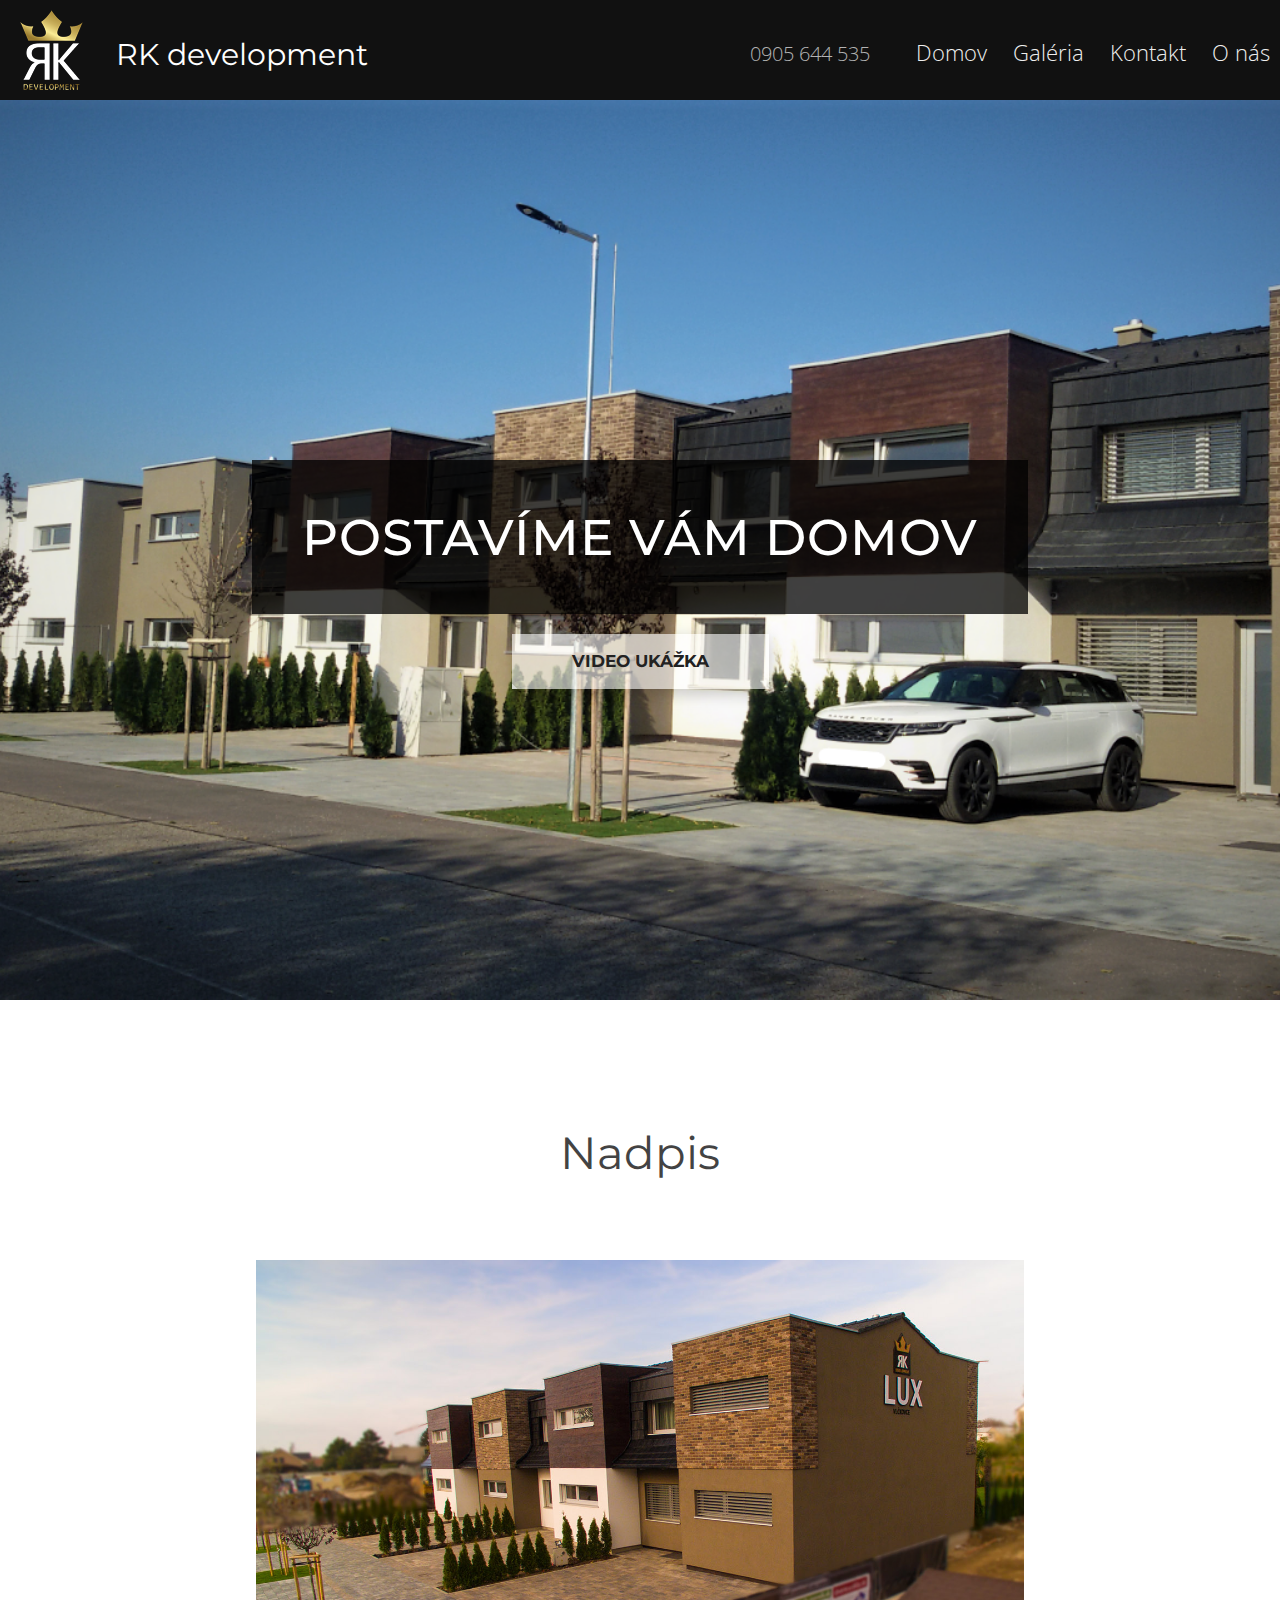
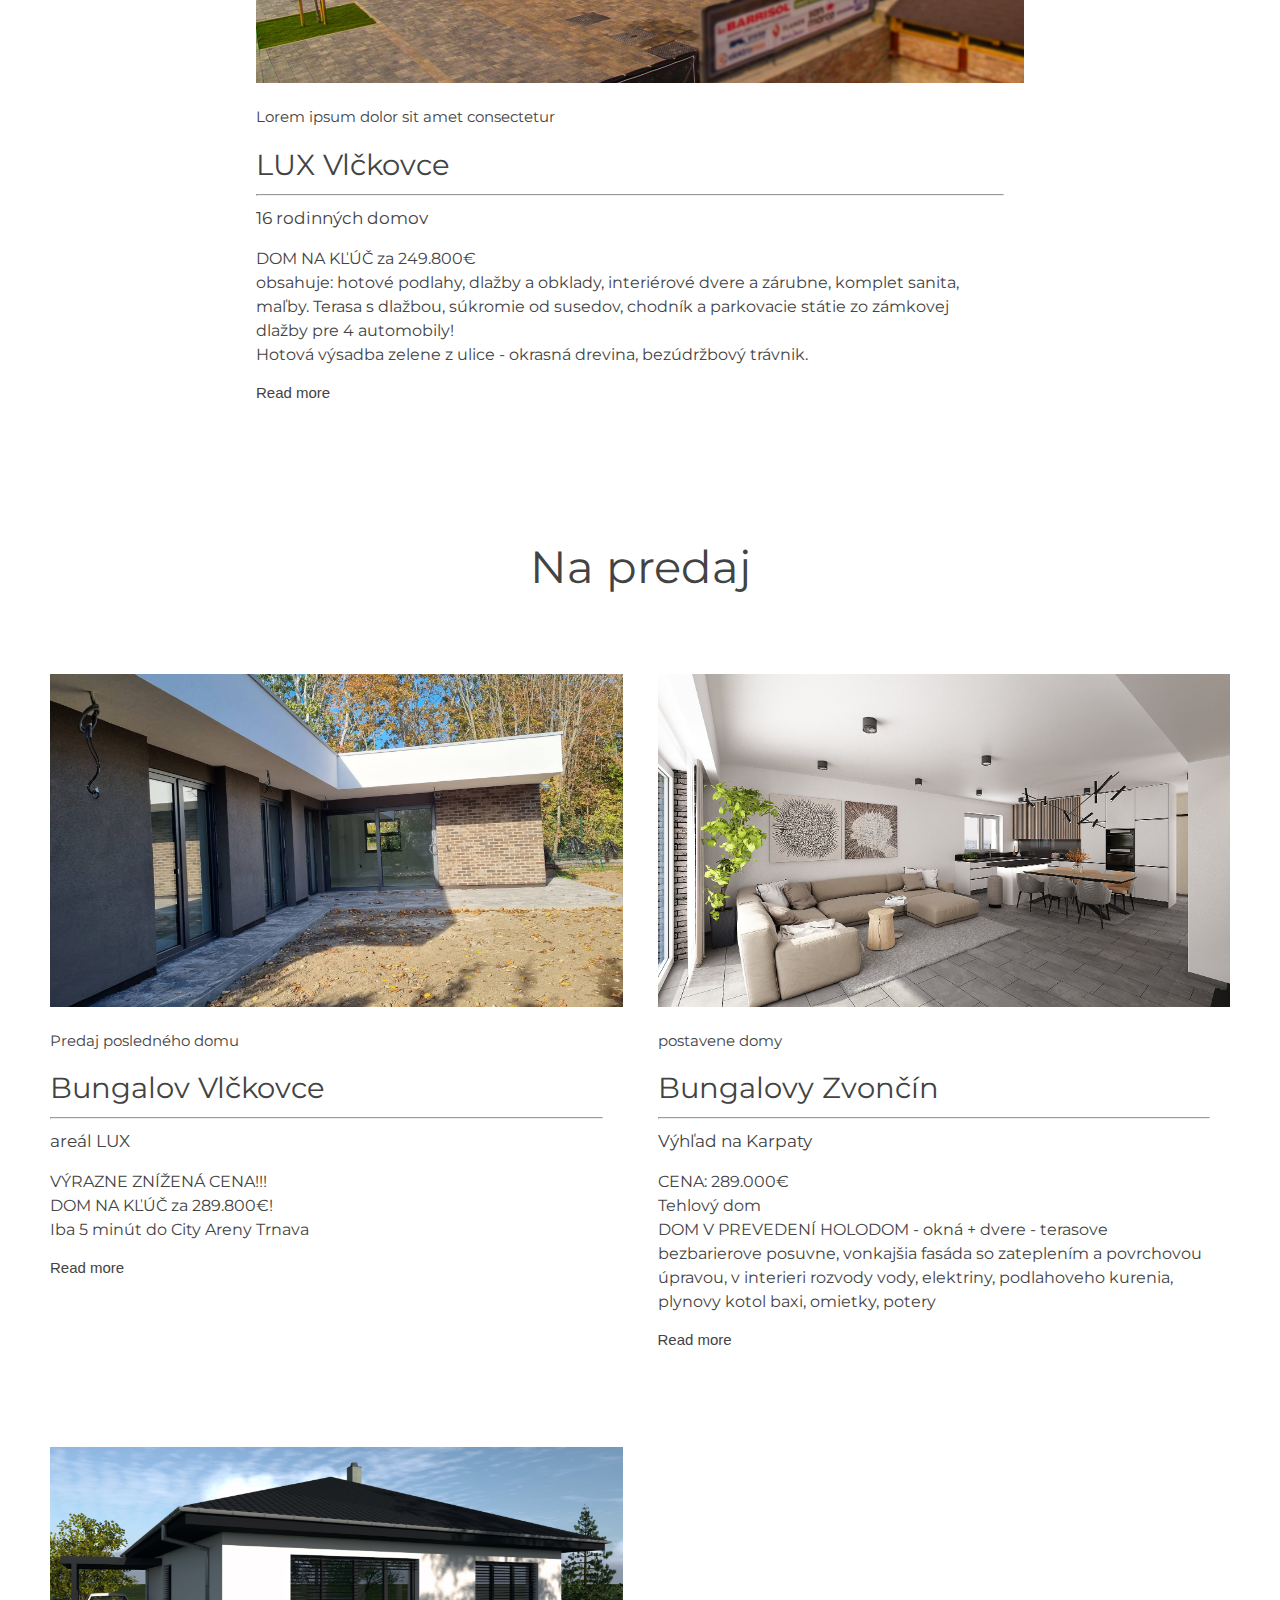
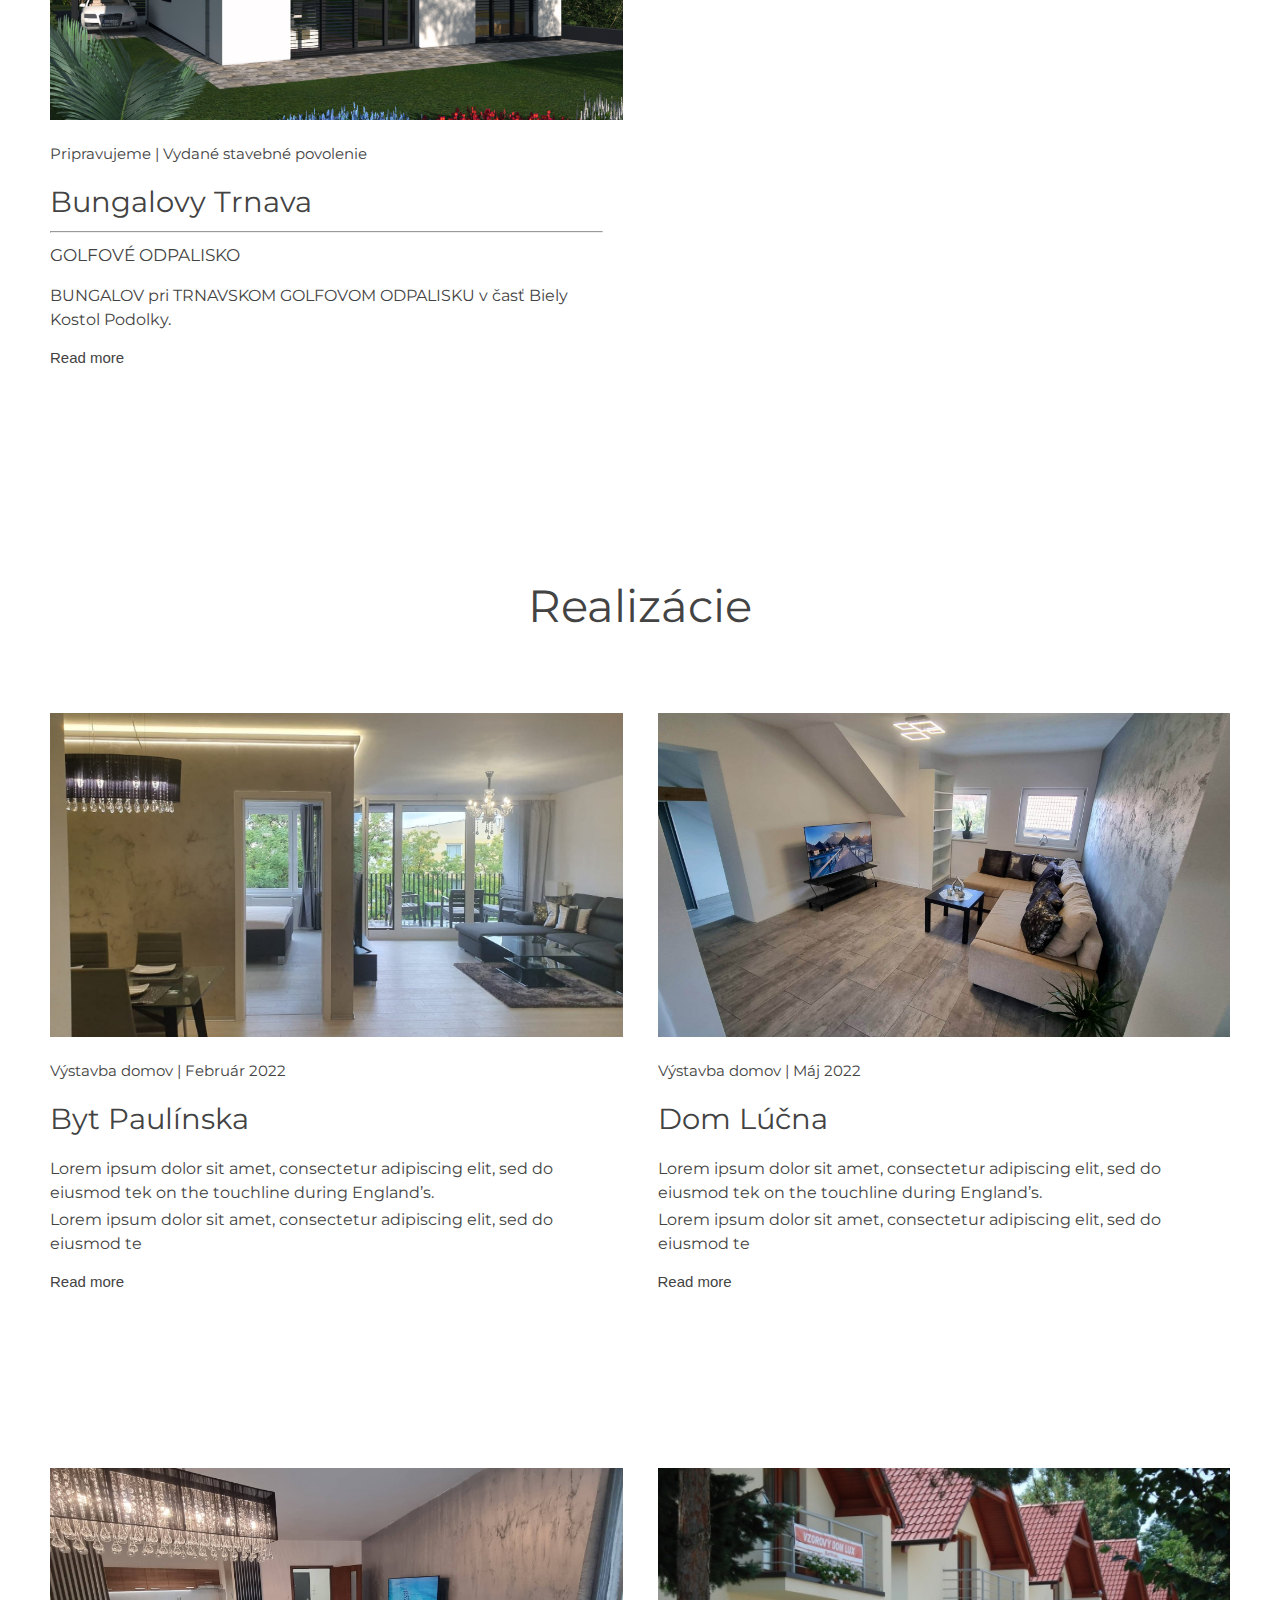
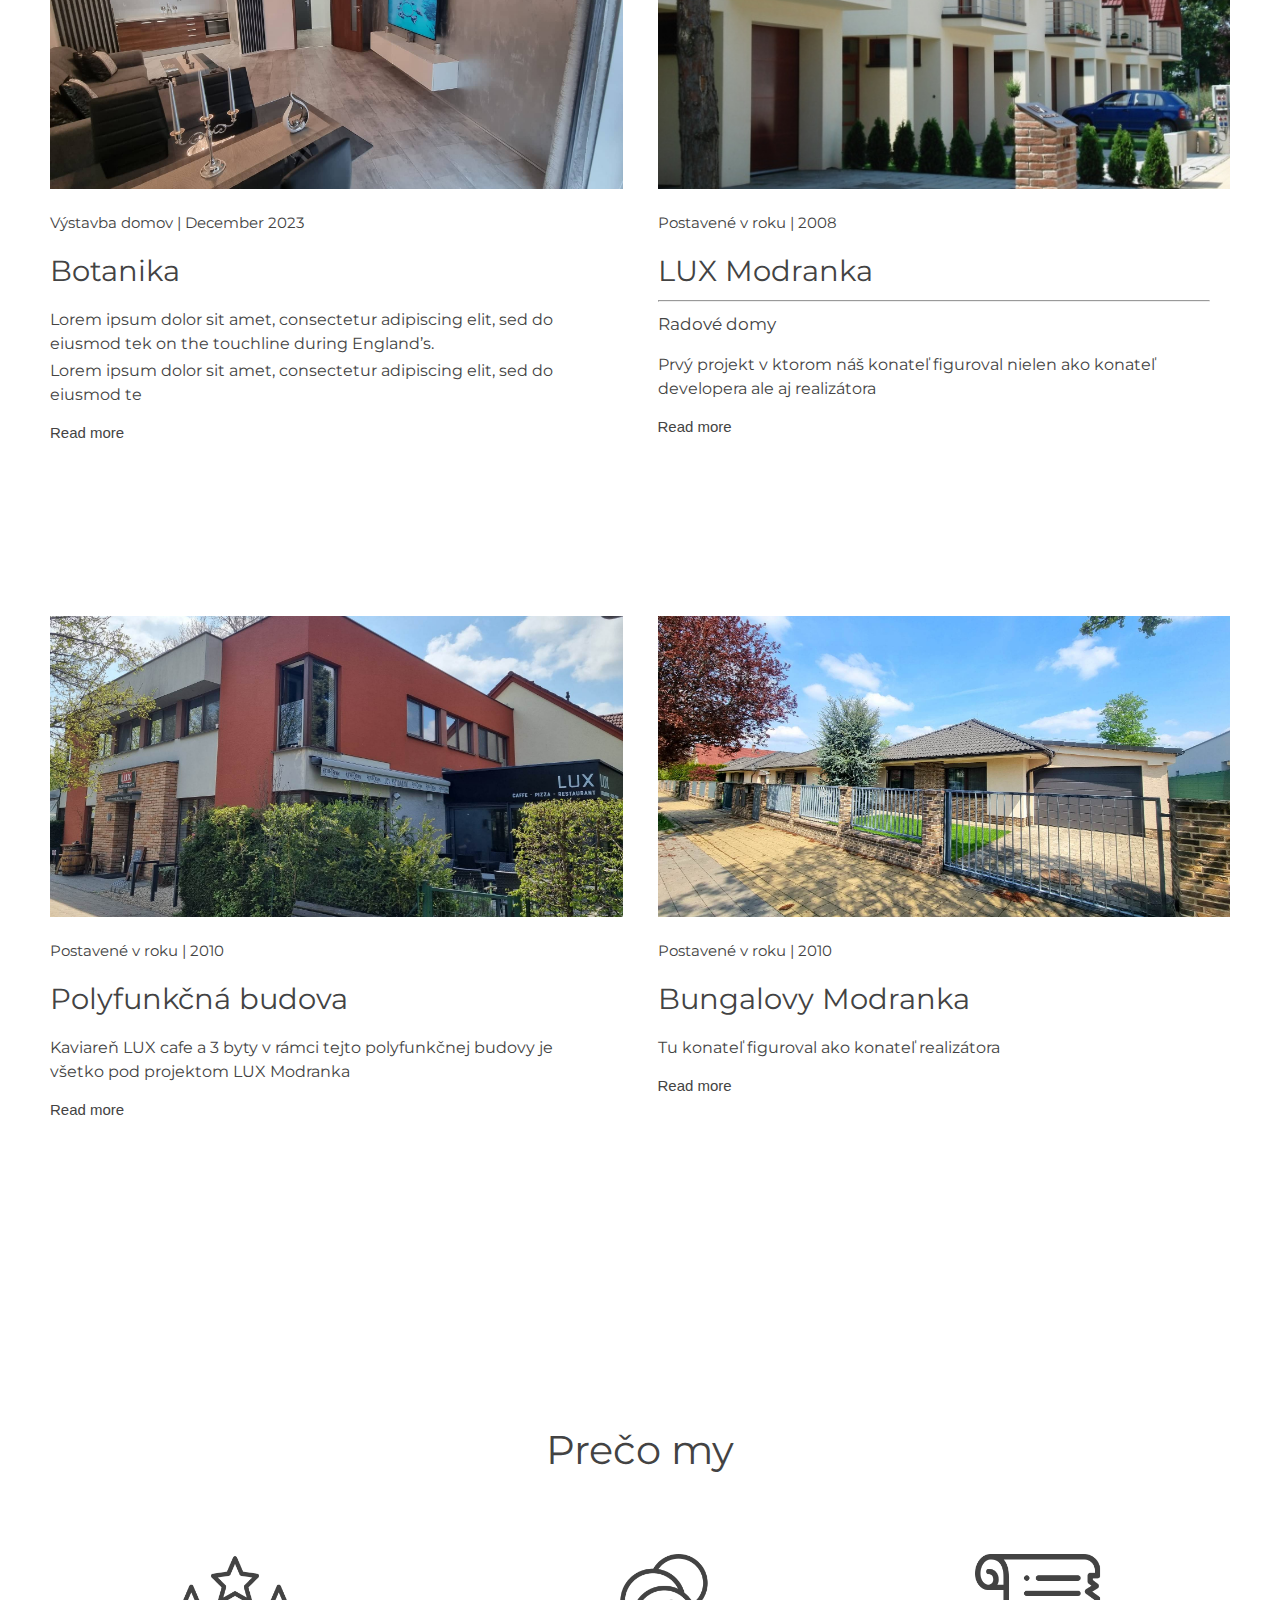
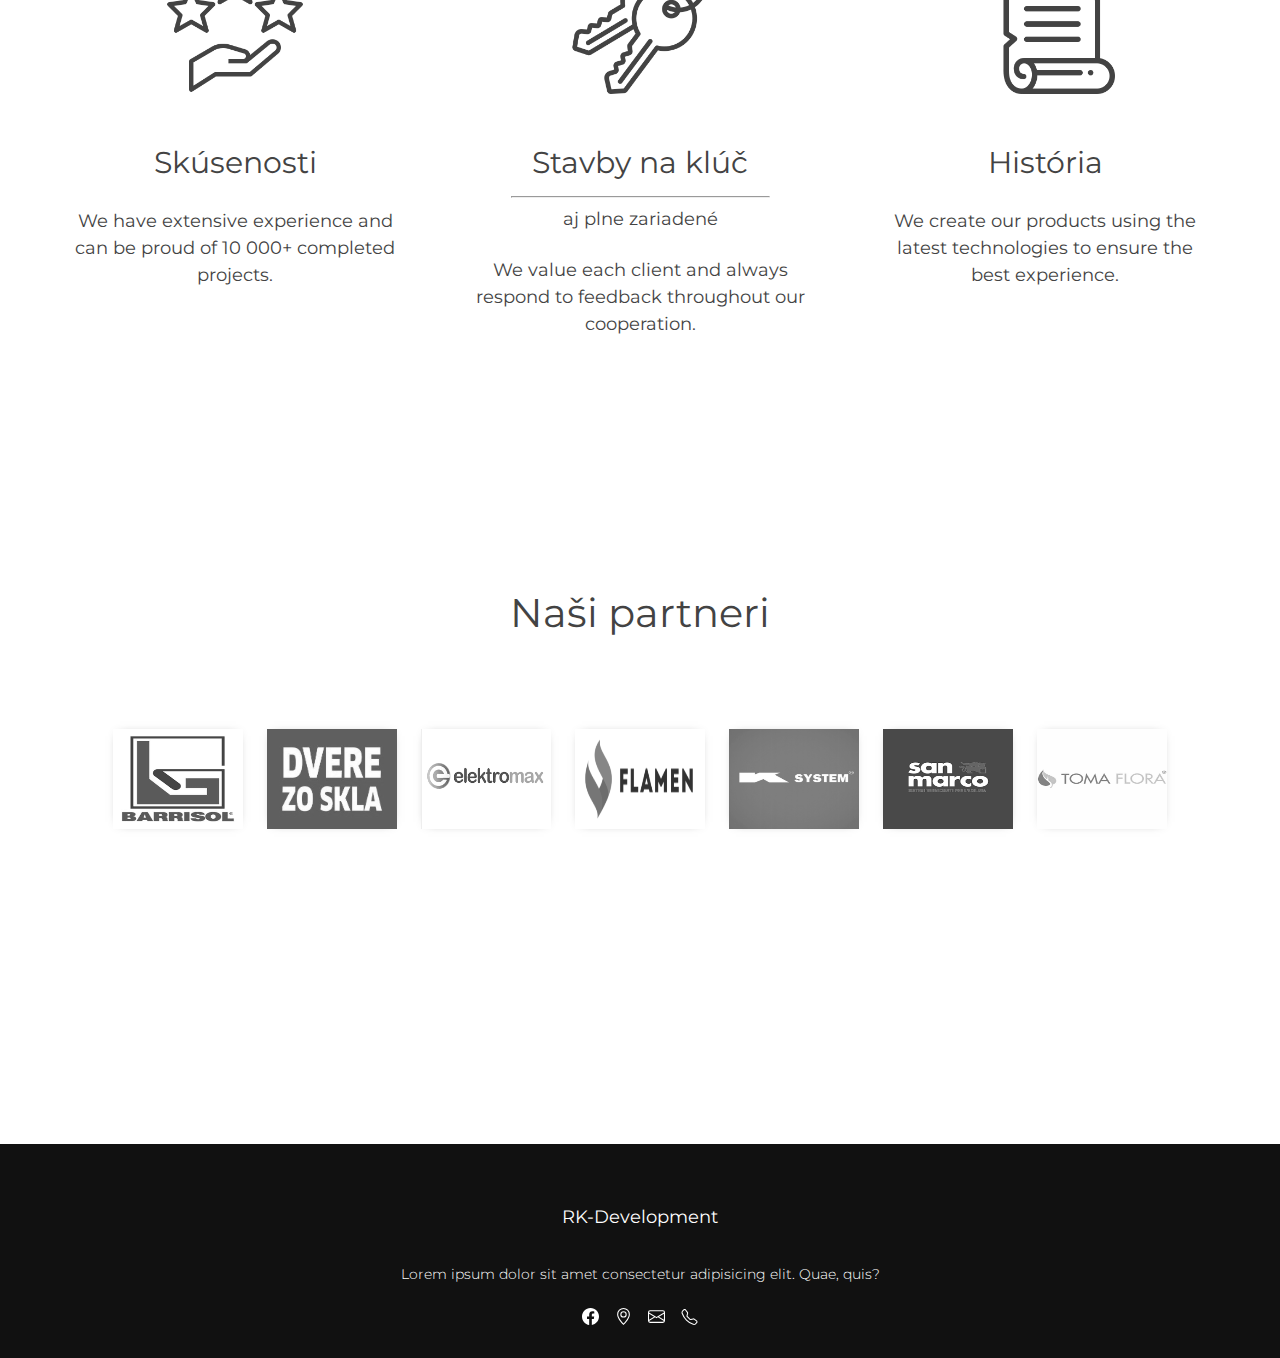
==== index.html @ 0fc5e902 "d" ====
<!DOCTYPE html>
<html lang="en">
<head>
    <meta charset="UTF-8">
    <meta http-equiv="X-UA-Compatible" content="IE=edge">
    <meta name="viewport" content="width=device-width, initial-scale=1.0">
    <title>RK development</title>

    <link rel="stylesheet" href="style.css">
<link rel="preconnect" href="https://fonts.googleapis.com">
<link rel="preconnect" href="https://fonts.gstatic.com" crossorigin>
<link href="https://fonts.googleapis.com/css2?family=Montserrat:wght@100;200;300;400;500;600&display=swap" rel="stylesheet">
<link href="https://fonts.googleapis.com/css2?family=Open+Sans:wght@300;400;500&display=swap" rel="stylesheet">	




<link rel="apple-touch-icon" sizes="180x180" href="../domov/fotky_domov/favicon/apple-touch-icon.png">
<link rel="icon" type="image/png" sizes="32x32" href="../domov/fotky_domov/favicon/favicon-32x32.png">
<link rel="icon" type="image/png" sizes="16x16" href="../domov/fotky_domov/favicon/favicon-16x16.png">
<link rel="manifest" href="../domov/fotky_domov/favicon/site.webmanifest">

<!-- carousel -->


</head>
<body>
    
<!-- NAVBAR -->
<div class="nav">
  <input type="checkbox" id="nav-check">
  <div class="nav-header">
    <div class="nav-title">
      <img class="nav-logo" src="fotky_domov/logo.png" alt="">
    </div>
    <div class="nav-title">
      <a href="index.html" target="_blank" style="text-decoration: none;color:white">
      RK development</a>
    </div>
    <div class="nav-title">
    <a class="collapsed-phone" href="tel:0905-644-535">0905 644 535</a></div>
    

  </div>
  <div class="nav-btn">
    <label for="nav-check">
      <span></span>
      <span></span>
      <span></span>
    </label>
  </div>
  
  <div class="nav-links">
    <a class="nav-phone" href="tel:0905-644-535">0905 644 535</a>
    <a href="index.html" target="_blank">Domov</a>
    <a href="#galeria">Galéria</a>
    <a href="kontakt/kontakt.html" target="_blank">Kontakt</a>
    <a href="o_nas/o_nas.html" target="_blank">O nás</a>
  </div>
</div>
<!-- /NAVBAR -->


<!-- MAIN IMAGE -->
<!-- changing -->
<!-- <section class="home">
  <div class="black-bg-of-text animation-come-up">
    <h2 id="napis-bg-image">POSTAVÍME VÁM DOMOV</h2>

    <a target="_blank" href="https://www.facebook.com/100063929656658/videos/320835088574243/">
    <div class="button_container">

      <button class="btn"><span>Video ukážka</span></button>
    </div></a> -->
  <!--  -->
  
  
  
  </div>
</section>


<section class="home">
  <div class="black-bg-of-text animation-come-up">
  <h2 id="napis-bg-image">POSTAVÍME VÁM DOMOV</h2>
  <a target="_blank" href="https://www.facebook.com/100063929656658/videos/320835088574243/">
    <div class="button_container">

      <button class="btn"><span>Video ukážka</span></button>
    </div></a>

  </div>
  </section>


<!-- /MAIN IMAGE -->


    


<div id="galeria">
</div>



<h2 class="myH2 animation-come-up ">Nadpis</h2>
<div class="VLUX-cards animation-come-up">


  <link rel="stylesheet" href="lux_vlckovce.css">



  <div class="card">
    <a href="../modranka/modranka.html">
    <img class="VLUX-card" src="fotky_domov/VLUX.jpg" alt="">
    </a>
    <div class="VLUX-content">

      <h5 class="VLUX-date-text">Lorem ipsum dolor sit amet consectetur</h5>
      
      <h3 class="VLUX-title">LUX Vlčkovce</h3>
      <hr class="VLUX-hr">
      <h5 class="VLUX-date-text VLUX-hr-text">16 rodinných domov</h5>
      <p class="VLUX-text-1">
  
        DOM NA KĽÚČ za 249.800€<br> obsahuje: hotové podlahy, dlažby a obklady, 
        interiérové dvere a zárubne, komplet sanita, maľby. Terasa s dlažbou, súkromie od susedov, chodník a parkovacie státie zo zámkovej dlažby pre 4 automobily! 
        <br>Hotová výsadba zelene z ulice - okrasná drevina, bezúdržbový trávnik.


      </p>
      <!-- luxvlckovce.sk -->
      <p><a href="../modranka/modranka.html" class="VLUX-read-more">Read more</a></p>

    </div>
  </div>
      </div>












<!-- GRID2 -->
<h2 class="myH2 animation-come-up na-predaj">Na predaj</h2>
<div class="cards animation-come-up">
  <!-- CARD 1  -->

  <div class="card">
    <a href="../modranka/modranka.html">
    <img class="card__image" src="fotky_grid/grid1_item1.jpg" alt="">
    </a>
    <div class="card__content">

      <h5 class="card-date-text">Predaj posledného domu</h5>
      
      <h3 class="card-building-name">Bungalov Vlčkovce</h3>
      <hr class="karta-hr">
      <h5 class="card-date-text under-hr-card">areál LUX</h5>
      <p class="card-text-1">
        VÝRAZNE ZNÍŽENÁ CENA!!!<br>
        DOM NA KĽÚČ za 289.800€!<br>
        Iba 5 minút do City Areny Trnava
      </p>
      <!-- https://www.topreality.sk/bungalov-pri-trnave-r6769418.html -->
      <p><a href="../modranka/modranka.html" class="read-more-card">Read more</a></p>

 
    </div>
  </div>

  <!-- CARD 2  -->
  <div class="card">
    <a href="#">
    <img class="card__image" src="fotky_grid/grid1_item2.jpg" alt="">
    </a>
    <div class="card__content">

      <h5 class="card-date-text">postavene domy</h5>
      
      <h3 class="card-building-name">Bungalovy Zvončín</h3>
      <hr class="karta-hr">
      <h5 class="card-date-text under-hr-card">Výhľad na Karpaty</h5>
    
      <p class="card-text-1">
        CENA: 289.000€<br>
        Tehlový dom<br>
        DOM V PREVEDENÍ HOLODOM - okná + dvere - terasove bezbarierove posuvne, vonkajšia fasáda so zateplením a povrchovou úpravou, v interieri rozvody vody, elektriny, podlahoveho kurenia, plynovy kotol baxi, omietky, potery

      </p>

      <p><a href="#" class="read-more-card">Read more</a></p>

 
    </div>
  </div>

  <!-- CARD 3  -->
  <div class="card">
    <a href="#">
    <img class="card__image" src="fotky_grid/grid1_item3.jpg" alt="">
    </a>
    <div class="card__content">

      <h5 class="card-date-text">Pripravujeme | Vydané stavebné povolenie</h5>
      
      <h3 class="card-building-name">Bungalovy Trnava</h3>
      <hr class="karta-hr">
      <h5 class="card-date-text under-hr-card">GOLFOVÉ ODPALISKO</h5>
    
      <p class="card-text-1">
        BUNGALOV pri TRNAVSKOM GOLFOVOM ODPALISKU v časť Biely Kostol Podolky.

      </p>
      <!-- https://www.topreality.sk/bungalov-pri-trnave-r6769418.html -->
      <p><a href="#" class="read-more-card">Read more</a></p>

 
    </div>
  </div>
  

   
      </div>



<!-- GRID3 -->

      <h2 class="myH2 animation-come-up ">Realizácie</h2>
      <div class="cards animation-come-up">
        <!-- CARD 1  -->
          <div class="card">
          <a href="#">
          <img class="card__image" src="fotky_grid/grid3_item2.jpg" alt="">
          </a>
          <div class="card__content">
      
            <h5 class="card-date-text">Výstavba domov | Február 2022</h5>
            
            <h3 class="card-building-name">Byt Paulínska</h3>
          
            <p class="card-text-1">
              Lorem ipsum dolor sit amet, consectetur adipiscing elit, sed do eiusmod tek on the touchline during England’s.
      
            </p>
            <p class="card-text-2">
              Lorem ipsum dolor sit amet, consectetur adipiscing elit, sed do eiusmod te
            </p>
            <p><a href="#" class="read-more-card">Read more</a></p>
      
       
          </div>
        </div>

<!-- CARD2 -->
<div class="card">
  <a href="/modranka/modranka.html">
  <img class="card__image" src="fotky_grid/grid3_item1.jpg" alt="">
  </a>
  <div class="card__content">

    <h5 class="card-date-text">Výstavba domov | Máj 2022</h5>
    
    <h3 class="card-building-name">Dom Lúčna</h3>
  
    <p class="card-text-1">
      Lorem ipsum dolor sit amet, consectetur adipiscing elit, sed do eiusmod tek on the touchline during England’s.

    </p>
    <p class="card-text-2">
      Lorem ipsum dolor sit amet, consectetur adipiscing elit, sed do eiusmod te
    </p>
    <p><a href="/modranka/modranka.html" class="read-more-card">Read more</a></p>


  </div>
</div>
<!-- CARD3 -->
<div class="card">
  <a href="#">
  <img class="card__image" src="fotky_grid/grid3_item3.jpg" alt="">
  </a>
  <div class="card__content">

    <h5 class="card-date-text">Výstavba domov | December 2023</h5>
    
    <h3 class="card-building-name">Botanika</h3>
  
    <p class="card-text-1">
      Lorem ipsum dolor sit amet, consectetur adipiscing elit, sed do eiusmod tek on the touchline during England’s.

    </p>
    <p class="card-text-2">
      Lorem ipsum dolor sit amet, consectetur adipiscing elit, sed do eiusmod te
    </p>
    <p><a href="#" class="read-more-card">Read more</a></p>


  </div>
</div>
<!-- CARD4 -->
        <div class="card">
          <a href="/modranka/modranka.html">
          <img class="card__image" src="fotky_grid/grid2_item1.jpg" alt="">
          </a>
          <div class="card__content">
      
            <h5 class="card-date-text">Postavené v roku | 2008</h5>
            
            <h3 class="card-building-name">LUX Modranka</h3>
            <hr class="karta-hr">
            <h5 class="card-date-text under-hr-card">Radové domy</h5>
          
            <p class="card-text-1">
              Prvý projekt v ktorom náš konateľ figuroval nielen ako konateľ developera ale aj realizátora
      
            </p>
      
            <p><a href="/modranka/modranka.html" class="read-more-card">Read more</a></p>
      
       
          </div>
        </div>
      
        <!-- CARD 5  -->
        <div class="card">
          <a href="#">
          <img class="card__image" src="fotky_grid/grid2_item2.jpg" alt="">
          </a>
          <div class="card__content">
      
            <h5 class="card-date-text">Postavené v roku | 2010</h5>
            
            <h3 class="card-building-name">Polyfunkčná budova</h3>
          
            <p class="card-text-1">
              Kaviareň LUX cafe a 3 byty v rámci tejto polyfunkčnej budovy je všetko pod projektom LUX Modranka
            </p>
           
            <p><a href="#" class="read-more-card">Read more</a></p>
      
       
          </div>
        </div>
      
        <!-- CARD 6 -->
        <div class="card">
          <a href="#">
          <img class="card__image" src="fotky_grid/grid2_item3.jpg" alt="">
          </a>
          <div class="card__content">
      
            <h5 class="card-date-text">Postavené v roku | 2010 </h5>
            
            <h3 class="card-building-name">Bungalovy Modranka</h3>
          
            <p class="card-text-1">
              Tu konateľ figuroval ako konateľ realizátora
            </p>
            <p><a href="#" class="read-more-card">Read more</a></p>
      
       
          </div>
        </div>

      

      
         
            </div>


<!--  -->



<!-- PRECO MY - CARD GRID -->
<h2 class="animation-come-up" id="preco-my-title">Prečo my</h2>
<div class="gridik-preco-my animation-come-up">
  <!-- CARD 1  -->

  <div class="karta-gridik-preco-my">
   
    <img class="fotka-preco-my" src="fotky_domov/expertise.png" alt=""> 
    <h3 class="nazov-preco-my">Skúsenosti</h3>
    <div class="text-preco-my-sekcia"> 

      <p class="text-preco-my"> 
        We have extensive experience and can be proud of 10 000+ completed projects.

      </p>

    </div>
  </div>

   <!-- CARD 2  -->

   <div class="karta-gridik-preco-my">
 
    <img class="fotka-preco-my" src="fotky_domov/kluc.png" alt=""> 
    <h3 class="nazov-preco-my">Stavby na klúč</h3>
    <hr class="preco-my-hr">
    <p class="text-preco-my"> 
      aj plne zariadené

    </p>
    <div class="text-preco-my-sekcia"> 

      <p class="text-preco-my"> 
        We value each client and always respond to feedback throughout our cooperation.

      </p>

    </div>
  </div>
  
  <!-- CARD 3  -->

  <div class="karta-gridik-preco-my">

    <img class="fotka-preco-my" src="fotky_domov/history.png" alt=""> 
    <h3 class="nazov-preco-my">História</h3>
    <div class="text-preco-my-sekcia"> 

      <p class="text-preco-my"> 
        We create our products using the latest technologies to ensure the best experience.
      </p>

    </div>
  </div>
      </div>
<!--  -->
    
<!-- NASI PARTNERY CAROUSEL -->
<!-- /CARDS -->
<!-- carousel -->
<h2 class="partneri-napis">Naši partneri</h2>
<div class="our-clients">
  <ul>
    <li> <img src="fotky_partneri/barrisol.png" alt=""> 
    <li> <img src="fotky_partneri/dverezosklask.jpg" alt="">
    <li> <img src="fotky_partneri/elektromax.png" alt="">
    <li> <img src="fotky_partneri/flamen.png" alt="">
    <li> <img src="fotky_partneri/ksystem.jpg" alt="">
    <li> <img src="fotky_partneri/sanmarco.png" alt="">
    <li> <img src="fotky_partneri/tomaflora.png" alt="">

  </ul>
</div>


<!--  -->



<footer>
  <div class="footer-content">
    <h3>RK-development</h3>
    <p id="text-footer">Lorem ipsum dolor sit amet consectetur adipisicing elit. Quae, quis?</p>
    <ul class="socials">
      <a href="#" target="_blank"><li> <svg xmlns="http://www.w3.org/2000/svg" width="17" height="17" fill="currentColor" class="bi bi-facebook" viewBox="0 0 16 16"><path d="M16 8.049c0-4.446-3.582-8.05-8-8.05C3.58 0-.002 3.603-.002 8.05c0 4.017 2.926 7.347 6.75 7.951v-5.625h-2.03V8.05H6.75V6.275c0-2.017 1.195-3.131 3.022-3.131.876 0 1.791.157 1.791.157v1.98h-1.009c-.993 0-1.303.621-1.303 1.258v1.51h2.218l-.354 2.326H9.25V16c3.824-.604 6.75-3.934 6.75-7.951z"/></svg></li></a>
      <a href="https://www.google.com/maps/@48.3044942,17.658401,3a,75y,14.41h,79.85t/data=!3m6!1e1!3m4!1sCebkRGYy4YxR1L4gaf4orQ!2e0!7i13312!8i6656"  target="_blank"><li><svg xmlns="http://www.w3.org/2000/svg" width="17" height="17" fill="currentColor" class="bi bi-geo-alt" viewBox="0 0 16 16"><path d="M12.166 8.94c-.524 1.062-1.234 2.12-1.96 3.07A31.493 31.493 0 0 1 8 14.58a31.481 31.481 0 0 1-2.206-2.57c-.726-.95-1.436-2.008-1.96-3.07C3.304 7.867 3 6.862 3 6a5 5 0 0 1 10 0c0 .862-.305 1.867-.834 2.94zM8 16s6-5.686 6-10A6 6 0 0 0 2 6c0 4.314 6 10 6 10z"/><path d="M8 8a2 2 0 1 1 0-4 2 2 0 0 1 0 4zm0 1a3 3 0 1 0 0-6 3 3 0 0 0 0 6z"/></svg></i></li></a>
      <a href="../kontakt/kontakt.html" target="_blank"><li><svg xmlns="http://www.w3.org/2000/svg" width="17" height="17" fill="currentColor" class="bi bi-envelope" viewBox="0 0 16 16"><path d="M0 4a2 2 0 0 1 2-2h12a2 2 0 0 1 2 2v8a2 2 0 0 1-2 2H2a2 2 0 0 1-2-2V4Zm2-1a1 1 0 0 0-1 1v.217l7 4.2 7-4.2V4a1 1 0 0 0-1-1H2Zm13 2.383-4.708 2.825L15 11.105V5.383Zm-.034 6.876-5.64-3.471L8 9.583l-1.326-.795-5.64 3.47A1 1 0 0 0 2 13h12a1 1 0 0 0 .966-.741ZM1 11.105l4.708-2.897L1 5.383v5.722Z"/></svg></li></a>
      <a href="tel:0905-644-535"><li><svg xmlns="http://www.w3.org/2000/svg" width="17" height="16" fill="currentColor" class="bi bi-telephone" viewBox="0 0 16 16"><path d="M3.654 1.328a.678.678 0 0 0-1.015-.063L1.605 2.3c-.483.484-.661 1.169-.45 1.77a17.568 17.568 0 0 0 4.168 6.608 17.569 17.569 0 0 0 6.608 4.168c.601.211 1.286.033 1.77-.45l1.034-1.034a.678.678 0 0 0-.063-1.015l-2.307-1.794a.678.678 0 0 0-.58-.122l-2.19.547a1.745 1.745 0 0 1-1.657-.459L5.482 8.062a1.745 1.745 0 0 1-.46-1.657l.548-2.19a.678.678 0 0 0-.122-.58L3.654 1.328zM1.884.511a1.745 1.745 0 0 1 2.612.163L6.29 2.98c.329.423.445.974.315 1.494l-.547 2.19a.678.678 0 0 0 .178.643l2.457 2.457a.678.678 0 0 0 .644.178l2.189-.547a1.745 1.745 0 0 1 1.494.315l2.306 1.794c.829.645.905 1.87.163 2.611l-1.034 1.034c-.74.74-1.846 1.065-2.877.702a18.634 18.634 0 0 1-7.01-4.42 18.634 18.634 0 0 1-4.42-7.009c-.362-1.03-.037-2.137.703-2.877L1.885.511z"/></svg></li></a>

    </ul>
  </div>
</footer>


<script src="https://ajax.googleapis.com/ajax/libs/jquery/3.1.1/jquery.min.js"></script>
<script src="index.js"></script>


<script>
    $(window).scroll(function() {
        if ($(document).scrollTop() > 50) {
            $('.nav').addClass('affix');
            console.log("OK");
        } else {
            $('.nav').removeClass('affix');
        }
    });
</script>

</body>
</html>
---- style.css ----
html,
body {
    margin: 0;
    padding: 0;
    font-family: 'Montserrat', sans-serif;
    font-size: 62.5%;
    font-size: 10px;
    background-color: #ffff;
    -webkit-box-sizing: border-box;
    -moz-box-sizing: border-box;
    box-sizing: border-box;
}


.nav {
    height: 100px;
    width: 100%;
    background-color: #111111;
    position: relative;
    z-index: 5;
    font-family: 'Open Sans', sans-serif;
    font-weight: 300;
    
    
  }
  

  
  .nav > .nav-header {
    display: inline;
  }
  
  .nav > .nav-header > .nav-title {
    display: inline-block;
    font-size: 30px;
    color: #fff;
    padding: 10px 10px 10px 20px;
    font-family: 'Montserrat', sans-serif;
    font-weight: 400;
    
    vertical-align:middle;
    
  }
  
  .nav > .nav-btn {
    display: none;
  }
  
  .nav > .nav-links {
    display: inline;
    float: right;
    font-size: 22px;
    vertical-align:middle;
    
  }
  
  .nav > .nav-links > a {
    display: inline-block;
    padding: 37px 10px 13px 10px;
    text-decoration: none;
    color: #efefef;
    vertical-align: middle;
  }
  
  .nav > .nav-links > a:hover {
    background-color: #111111;
  }
  
  .nav > #nav-check {
    display: none;
    padding-top:40px;
  }
  
  .nav-phone{
    text-decoration: none;
    color:rgb(179, 179, 179)!important;
    font-size:20px;
    position: absolute;
    padding-top:40px!important;
    right:400px;
  }
  @media (max-width:830px) {
    .nav > .nav-btn {
      display: inline-block;
      position: absolute;
      right: 0px;
      top: 0px;
      box-shadow: 0;
      
    }
    .nav > .nav-btn > label {
      display: inline-block;
      width: 50px;
      height: 50px;
      padding: 13px;
      padding-top:40px;
    }

    .nav > .nav-btn > label > span {
      display: block;
      width: 25px;
      height: 10px;
      border-top: 2px solid #eee;
    }
    .nav > .nav-links {
      position: absolute;
      display: block;
      width: 100%;
      background-color: #111111;
      height: 0px;
      transition: all 0.3s ease-in;
      overflow-y: hidden;
      top: 100px;

      left: 0px;
    }
    .nav > .nav-links > a {
      display: block;
      width: 100%;
      padding: 13px 10px 13px 10px;
    }
    

    .nav > #nav-check:not(:checked) ~ .nav-links {
      height: 0px;
    }
    .nav > #nav-check:checked ~ .nav-links {
      height: calc(100vh - 50px);
      overflow-y: auto;
    }
  }

  @media screen and (min-width:1px) and (max-width:850px){
    .nav > .nav-header > .nav-title {

        font-size: 25px;

        
      }
  }

  .collapsed-phone{
    display: none;
  }
@media screen and (min-width:894px) and (max-width:947px){
  .nav-phone{
    font-size:15px;
    padding-top:44px!important;
    right:390px;
  }}

  @media screen and (min-width:875px) and (max-width:893px){
    .nav-phone{
      font-size:15px;
      padding-top:44px!important;
      right:375px;
    }}
    @media screen and (min-width:831px) and (max-width:874px){
        .nav-phone{
          font-size:13px;
          padding-top:75px!important;
          left:105px;
        }}

        @media screen and (min-width:1px) and (max-width:830px){

            .nav-phone{
                display: none;
              }
            .collapsed-phone{
                    display: inline;
                    text-decoration: none;
                    color:rgb(179, 179, 179)!important;
                    font-size:16px;
                    position: absolute;
                    padding-top:20px!important;
                    left:115px;
                  }}
            
        


/* Home section */

.home {
    width: 100%;
    height: 100vh;
    background-image:url(fotky_domov/bg-img.png);
    background-position: center;
	background-size:cover;
    
    
}


.animation-come-up{

    animation-name: come-up;
    animation-duration: 1s;
    animation-timing-function: ease;
    animation-delay: 0;
    animation-iteration-count: 1;
    animation-direction: normal;
    

}

















/* CARDS */


.cards {
    color: #434343;
    margin: 0 auto;
    max-width: 130rem;
    display: grid;
    grid-template-columns: repeat(auto-fill, minmax(375px, 1fr));
    grid-auto-rows: auto;
    gap: 35px;
    padding-left: 50px;
    padding-right: 50px;
    font-family: 'Montserrat', sans-serif;
    font-weight: 400;
    padding-top: 30px;
}



.myH2 {
	text-align:center;
	font-weight: 400;
    font-size:45px;
    color: #434343;
    margin-top:125px;
    margin-bottom: 50px;
}

.na-predaj{
    margin-top:100px;
}




.card-date-text{
    font-weight: 400;
    font-size: 100%;
    margin:0;
    
}
.card-building-name{
    font-weight: 400;
    font-size: 190%;
    margin: 15px 0 0px 0;
    text-align: left;
    
}
.karta-hr{
    margin-bottom:10px;
    
}
.under-hr-card{
    font-weight: 400;
    font-size: 110%;

}

.under-title-hr{
    
    width:30%;
}
.rekonstrukcie-hr{
    margin-bottom: 15px;
}

.zariadovanie{
    font-size:23px!important;
    font-weight: 300!important;
    margin-top:14px;
}



.cards * {
    box-sizing: border-box;
}

.card__image {
    width: 100%; 
    height: 45%;
    object-fit: cover;


    image-rendering:auto;
    image-rendering: crisp-edges;
    image-rendering: pixelated;
  
    /* Safari seems to support, but seems deprecated and does the same thing as the others. */
    image-rendering: -webkit-optimize-contrast;
    

   
}

.card__content {
    line-height: 1.5;
    font-size: 1.5em;
    padding: 20px;
    padding-left: 0;
    background: inherit;


}



/* .card__info {
    padding: 15px;
    display: flex;
    justify-content: space-between;
    align-items: center;


    font-size: 0.8em;
    border-bottom: 2px solid #333333;
    border-right: 2px solid #333333;
    border-left: 2px solid #333333;
} */

.card-text-1{
    margin-bottom: 0;
    font-size:18px;
}
.card-text-2{
    margin-bottom: 0;
    font-size:18px;
    margin-top:3px;
    margin-bottom:15px;
}

.read-more-card{
    text-decoration: none;
    color: #434343;
    font-family:Arial, Helvetica, sans-serif;
    margin-bottom:200px;
}
.read-more-card:hover{
    text-decoration: underline;
}


/* section {
    width: 100%;
    display: inline-block;
    background: #333;
    height: 50vh;
    text-align: center;
  
  }


.black-bg-of-text{
   
    position: relative;
    top: 40%;
    display: inline-block;
    

    
}
#napis-bg-image{

    font-family: 'Montserrat',sans-serif;
    font-weight: 500;
    font-size:50px;
    color:white;
    margin: 0 0 30px 0;
    letter-spacing: 1px;
    
} */


/* IMPORT */
section {
    width: 100%;
    display: inline-block;
    background: #333;
    height: 50vh;
    text-align: center;
  
  }
  
  
  .black-bg-of-text{
   
      position: relative;
      top: 40%;
      display: inline-block;
      margin:0;
      padding: 5px 50px 5px 50px;
      background-color: rgba(0, 0, 0, 0.75);
      
  }
  #napis-bg-image{
  
      font-family: 'Montserrat',sans-serif;
      font-weight: 500;
      font-size:50px;
      color:white;
  
      letter-spacing: 1px;
      
  
      
  }

  /* main text responsive */
  @media screen and (min-width:907px) and (max-width:1057px){

    .black-bg-of-text{
        top: 35%;
        padding: 30px 50px 30px 50px;   
    }
    #napis-bg-image{
        font-size:42px;
        }
  #podnadpis-bg-image{
    font-size:17px;   }

    .home {
        width: 100%;
        height: 68vh;}




}
  /*  */
  
  @media screen and (min-width:817px) and (max-width:906px){

    .black-bg-of-text{
        top: 36%;
        padding: 30px 50px 30px 50px;   
    }
    #napis-bg-image{
        font-size:38px;
       }
  #podnadpis-bg-image{
    font-size:17px;   }

    .home {
        width: 100%;
        height: 68vh;}


}

@media screen and (min-width:772px) and (max-width:816px){

    .black-bg-of-text{
        top: 38%;
        padding: 30px 50px 30px 50px;   
    }
    #napis-bg-image{
        font-size:36px;
       }
  #podnadpis-bg-image{
    font-size:16.5px;   }
}

@media screen and (min-width:692px) and (max-width:771px){

    .black-bg-of-text{
        top: 38%;
        padding: 30px 47px 30px 47px;   
    }
    #napis-bg-image{
        font-size:32px;
       }
  #podnadpis-bg-image{
    font-size:15px;   }

    .home {
        width: 100%;
        height: 80vh;}

}


@media screen and (min-width:646px) and (max-width:691px){

    .black-bg-of-text{
        top: 38%;
        padding: 30px 45px 30px 45px;   
    }
    #napis-bg-image{
        font-size:30px;
        }
  #podnadpis-bg-image{
    font-size:15px;   }

    .home {
        width: 100%;
        height: 80vh;}


}


@media screen and (min-width:558px) and (max-width:645px){

    .black-bg-of-text{
        top: 39%;
        padding: 30px 32px 30px 32px;   
    }
    #napis-bg-image{
        font-size:28px;
       }
  #podnadpis-bg-image{
    font-size:14px;   }
    .home {
        width: 100%;
        height: 80vh;}
}

@media screen and (min-width:513px) and (max-width:577px){

    .black-bg-of-text{
        top: 25%;
        padding: 30px 25px 30px 25px;   
    }
    #napis-bg-image{
        font-size:25px;
      }
  #podnadpis-bg-image{
    font-size:14px;   }
    .home {
        width: 100%;
        height: 72vh;}
}

@media screen and (min-width:495px) and (max-width:512px){

    .black-bg-of-text{
        top: 25%;
        padding: 30px 25px 30px 25px;   
    }
    #napis-bg-image{
        font-size:24px;
}
  #podnadpis-bg-image{
    font-size:13px;   }
    .home {
        width: 100%;
        height: 70vh;}
}


@media screen and (min-width:436px) and (max-width:494px){

    .black-bg-of-text{
        top: 25%;
        padding: 30px 10px 30px 10px;   
    }
    #napis-bg-image{
        font-size:21px;
}
  #podnadpis-bg-image{
    font-size:12px;   }
    .home {
        width: 100%;
        height: 70vh;}
}

@media screen and (min-width:380px) and (max-width:435px){

    .black-bg-of-text{
        top: 20%;
        padding: 30px 0px 30px 0px;   
    }
    #napis-bg-image{
        font-size:19px;
}
  #podnadpis-bg-image{
    font-size:11px;   }
    .home {
        width: 100%;
        height: 60vh;}
}


@media screen and (min-width:332px) and (max-width:379px){

    .black-bg-of-text{
        top: 20%;
        padding: 30px 5px 30px 5px;  
    }
    #napis-bg-image{
        font-size:17px;
}
  #podnadpis-bg-image{
    font-size:10px;   }
    .home {
        width: 100%;
        height: 70vh;}


        .nav div.logo a {

            font-size: 2rem;
        }
}


@media screen and (min-width:1px) and (max-width:331px){

    .black-bg-of-text{
        top: 20%;
        padding: 30px 5px 30px 5px;   
    }
    #napis-bg-image{
        font-size:14px;
  }
  #podnadpis-bg-image{
    font-size:8px;   }
    .home {
        width: 100%;
        height: 70vh;}
        .nav div.logo a {

            font-size: 2rem;
        }
}


/* IMPORT */











.button_container {
    position: absolute;
    left: 0;
    right: 0;
    top: 100%;
    
  }
  
  .description, .link {

    
    text-align: center;
    
  }
  
  .description {
    font-size: 30px;
  }
  .button_container a{
    text-decoration: none;
  }
  
  .btn {
    border: none;
    display: block;
    text-align: center;
    cursor: pointer;
    text-transform: uppercase;
    outline: none;
    overflow: hidden;
    position: relative;
    color: #fff;
    font-weight: 700;
    font-size: 17px;
    background: rgba(255, 255, 255, 0.6);
    padding: 17px 60px;
    margin:auto;
    margin-top:20px;
    box-shadow: 0 5px 15px rgba(0,0,0,0.20);
  }
  
  .btn span {
    position: relative; 
    z-index: 1;
    opacity: 100%!important;
    color:#222222;
    font-family: 'Montserrat',sans-serif;
  }
  
  .btn:after {
    content: "";
    position: absolute;
    left: 0;
    top: 0;
    height: 490%;
    width: 140%;
    background:rgba(255, 255, 255, 0.5);
    -webkit-transition: all .5s ease-in-out;
    transition: all .5s ease-in-out;
    -webkit-transform: translateX(-98%) translateY(-25%) rotate(45deg);
    transform: translateX(-98%) translateY(-25%) rotate(45deg);
  }
  
  .btn:hover:after {
    -webkit-transform: translateX(-9%) translateY(-25%) rotate(45deg);
    transform: translateX(-5%) translateY(-25%) rotate(45deg);
  }
  
  .link {
    font-size: 20px;
    margin-top: 30px;
  }
  
  .link a {
    color: #000;
    font-size: 25px; 
  }

@media screen and (min-width:818px) and (max-width:983px){
    #napis-bg-image{
        font-size:40px;
    }
}

@media screen and (min-width:610px) and (max-width:818px){
    #napis-bg-image{
        font-size:35px;
    }

    .btn {

        font-size: 13px;
        padding: 16px 55px;
      }


}

@media screen and (min-width:1px) and (max-width:609px){
    #napis-bg-image{
        font-size:30px;
    }

    .btn {
        margin-top:30px;
        font-size: 13px;
        padding: 15px 48px;
      }

      .button_container {
        position: absolute;
        left: 0;
        right: 0;
        top: 90%;
        
      }
}


@media screen and (min-width:326px) and (max-width:523px){
    #napis-bg-image{
        font-size:28px;
    }

    .btn {

        font-size: 13px;
        padding: 14px 44px;
      }

      .button_container {
        top: 88%;
        
      }
}


@media screen and (min-width:1px) and (max-width:325px){
    #napis-bg-image{
        font-size:22px;
    }

    .btn {

        font-size: 11px;
        padding: 14px 38px;
      }

      .button_container {
        top: 88%;
        
      }
}

/*  */
/*  */
/*  */
/*  */
/*  */
/*  */
/*  */
/*  */
/*  */
/*  */
/*  */
/*  */
/*  */
/*  */
/*  */
/*  */
/*  */

#preco-my-title{
    margin-top:140px;
    font-size:40px;
    text-align:center;
	font-weight: 400;
    color: #434343;

    margin-bottom: 50px;
}


.gridik-preco-my {
    color: #434343;
    margin: 0 auto;
    max-width: 130rem;
    display: grid;
    grid-template-columns: 1fr 1fr 1fr;
    grid-auto-rows: auto;
    gap: 35px;
    padding-left: 50px;
    padding-right: 50px;
    font-family: 'Montserrat', sans-serif;
    font-weight: 400;
    padding-top: 30px;
}

.gridik-preco-my * {
    box-sizing: border-box;
}



.fotka-preco-my {
    width: 100%;
    height: 22%;
    object-fit:contain;
    
    display: block;

   
}



.text-preco-my-sekcia {
    line-height: 1.5;
    font-size: 2vw;
    padding: 20px;

    background: inherit;


}


.preco-my-hr{
    width:70%;
    margin-top:15px;
    margin-bottom:10px;   
}




.text-preco-my{
    margin-bottom: 0;
    font-size:18px;
    text-align:center;
    margin-top: 7px;
}

.nazov-preco-my{
    font-weight: 400;
    font-size: 30px;
    margin: 50px 0 0 0;
    text-align: center;
}




/* PRECO MY MEDIA */
@media screen and (max-width: 1057px) and (min-width: 837px){
    

    
    .nazov-preco-my{
        font-weight: 400;
        font-size: 30px;
        margin: 50px 0 0 0;
        text-align: center;
    }
    
    
    
    
    
    
    .text-preco-my{
        margin-bottom: 0;
        font-size:16px;
        text-align:center;
        margin-top: 7px;
    }
    
    
    
}  
@media screen and (max-width: 837px) and (min-width: 752px){
        
        #preco-my-title{
            margin-top:180px;
            font-size:35px;
            
        }
        
        
        .fotka-preco-my {

            height: 20%;  
        }
        
        
        
        
        
        .text-preco-my{

            font-size:15px;

        }
        .nazov-preco-my{

            font-size: 25px;

        }
        
}
@media screen and (max-width: 751px) and (min-width: 694px){

    #preco-my-title{
        margin-top:180px;
        font-size:35px;
        
    }
    
    
    .fotka-preco-my {

        height: 20%;  
    }
    
    
    
    
    
    .text-preco-my{

        font-size:12.5px;

    }
    .nazov-preco-my{

        font-size: 25px;

    }
    
}
@media screen and (max-width: 693px) and (min-width: 0px){
    .gridik-preco-my {
        grid-template-columns: 1fr;
        grid-auto-rows: 55vh;
        gap: 0px;
        padding-left: 15px;
        padding-right: 15px;
       
    }
    #preco-my-title{
       margin-top: 0;
        font-size:40px; 
        margin-bottom: 40px;
    }
    

    
    .gridik-preco-my * {
        box-sizing: border-box;
    }
    

    

    
    

    .nazov-preco-my{
        margin: 40px 0 0 0;
    }


}




/* carousel */



.our-clients {
	width: 100%;
	height: auto;
	text-align: center;
}

.our-clients ul {

	margin: 0;
    padding:0;
}

.our-clients ul li {
	list-style: none;
	display: inline-block;
	width:130px;
	height:100px;
	position: relative;
	overflow: hidden;
	cursor:pointer;
	margin: 12px;
	box-shadow: 0px 0px 10px -7px #555;
	transition: .5s;
}

.our-clients ul li img {
	width: 100%;
	height: 100%;
    filter: grayscale(100%);
    opacity: 80%;
}



/*Hover-Section*/


.partneri-napis{

    font-size:40px;
    text-align:center;
	font-weight: 400;
    color: #434343;
margin-top:0;
    margin-bottom: 80px;
}

@media screen  and (max-width:1065px){
    
    .partneri-napis{
    margin-top:100px;

    }
    footer{
        margin-top:100px;
    }
}










/* foter */

footer{

    margin:0;
    padding:0;
    box-sizing: border-box;
    background: #111;
    height:auto;
    width:100%;
    font-family: 'Montserrat', sans-serif;
    font-weight: 300;
    padding-top:40px;
    color:#fff;
    margin-top:300px;

}

footer h3{
    font-weight: 400!important;
}

.footer-content{
    display: flex;
    align-items: center;
    justify-content: center;
    flex-direction: column;
    text-align: center;

}

.footer-content h3{
    font-size: 1.8rem;
    font-weight: 400;
    text-transform: capitalize;
    line-height: 3rem;

}

.footer-content p{
    max-width: 500px;
    margin: 10px auto;
    line-height: 28px;
    font-size: 14px;

}

.socials{
    list-style: none;
    display: flex;
    align-items: center;
    justify-content: center;
    margin: 1rem 0 3rem 0;
    padding:0;
    transition: all ;

}
.socials li{
    margin: 0 8px;
    
}
.socials a{
    text-decoration: none;
    color:#fff;
}
.socials a svg{
    font-size: 1.4rem;

    transition: all 0.5s;

}
.socials a:hover svg{
    
    transform: translateY(-10px);
    color:crimson;



}


@media screen and (max-width:591px){

    #text-footer{
        padding-left:30px;
        padding-right:30px;
        font-size: 13px;
    }
    footer h3{
        margin-bottom:10px;
    }

}


@media screen and (min-width: 897px) and (max-width: 1301px){
 
    .card-text-1, .card-text-2{
        font-size:16px!important;
    }
    
      }
    
    @media screen and (max-width: 896px){
   
        .myH2 {
            font-size:30px!important;
            margin-top:75px;
            margin-bottom:30px;
        }
        .na-predaj{
            margin-top:55px;
        }

    
    
        .cards {      
        max-width: 100rem;
        grid-template-columns: repeat(auto-fill, minmax(250px, 1fr))!important;
        padding-left: 20px;
        gap:20px;
        padding-right: 20px;
        margin-left:0;
        margin-right:0;
        }
        

        .card-date-text{
            font-weight: 400;
         
            margin:0;
            
        }
        .card-building-name{
            font-weight: 400;
            font-size: 190%;
            margin: 10px 0 15px 0;
            
        }
        .card-text-1, .card-text-2{
            font-size:14px!important;
        }

    
    
    
    
    
    
        }












/* CARDS */


.VLUX-cards {
    color: #434343;
    margin: 0 auto;
    width: 50vw;
    display: grid;
    grid-template-columns: 1fr;
    grid-auto-rows: auto;

    font-family: 'Montserrat', sans-serif;
    font-weight: 400;
    padding-top: 30px;
}






.VLUX-date-text{
    font-weight: 400;
    font-size: 100%;
    margin:0;
    
}
.VLUX-title{
    font-weight: 400;
    font-size: 190%;
    margin: 15px 0 0px 0;
    text-align: left;
    
}
.VLUX-hr{
    margin-bottom:10px;
    
}
.VLUX-hr-text{
    font-weight: 400;
    font-size: 110%;

}




.VLUX-cards * {
    box-sizing: border-box;
}

.VLUX-card {
    width: 100%; 
    text-align: center;
    object-fit: cover;


    image-rendering:auto;
    image-rendering: crisp-edges;
    image-rendering: pixelated;
  
    /* Safari seems to support, but seems deprecated and does the same thing as the others. */
    image-rendering: -webkit-optimize-contrast;
    

   
}

.VLUX-content {
    line-height: 1.5;
    font-size: 1.5em;
    padding: 20px;
    padding-left: 0;
    background: inherit;


}




.VLUX-text-1{
    margin-bottom: 0;
    font-size:18px;
}

.VLUX-read-more{
    text-decoration: none;
    color: #434343;
    font-family:Arial, Helvetica, sans-serif;
    margin-bottom:200px;
}
.VLUX-read-more:hover{
    text-decoration: underline;
}

@media screen and (min-width: 897px) and (max-width: 1301px){
 
    .VLUX-text-1{
        font-size:16px!important;
    }
    
      }
    
    @media screen and (max-width: 896px){
   


        

        .VLUX-date-text{
            font-weight: 400;
         
            margin:0;
            
        }
        .VLUX-title{
            font-weight: 400;
            font-size: 190%;
            margin: 10px 0 15px 0;
            
        }
        .VLUX-text-1{
            font-size:14px!important;
        }

    
    
    
    
    
    
        }




@media screen and (min-width:860px) and (max-width:1324px){
    .VLUX-cards {
        width: 60vw;
    }
}
@media screen and (min-width:559px) and (max-width:859px){
    .VLUX-cards {
        width: 80vw;
    }
}
@media screen and (min-width:1px) and (max-width:558px){
    .VLUX-cards {
        width: 90vw;
    }
}
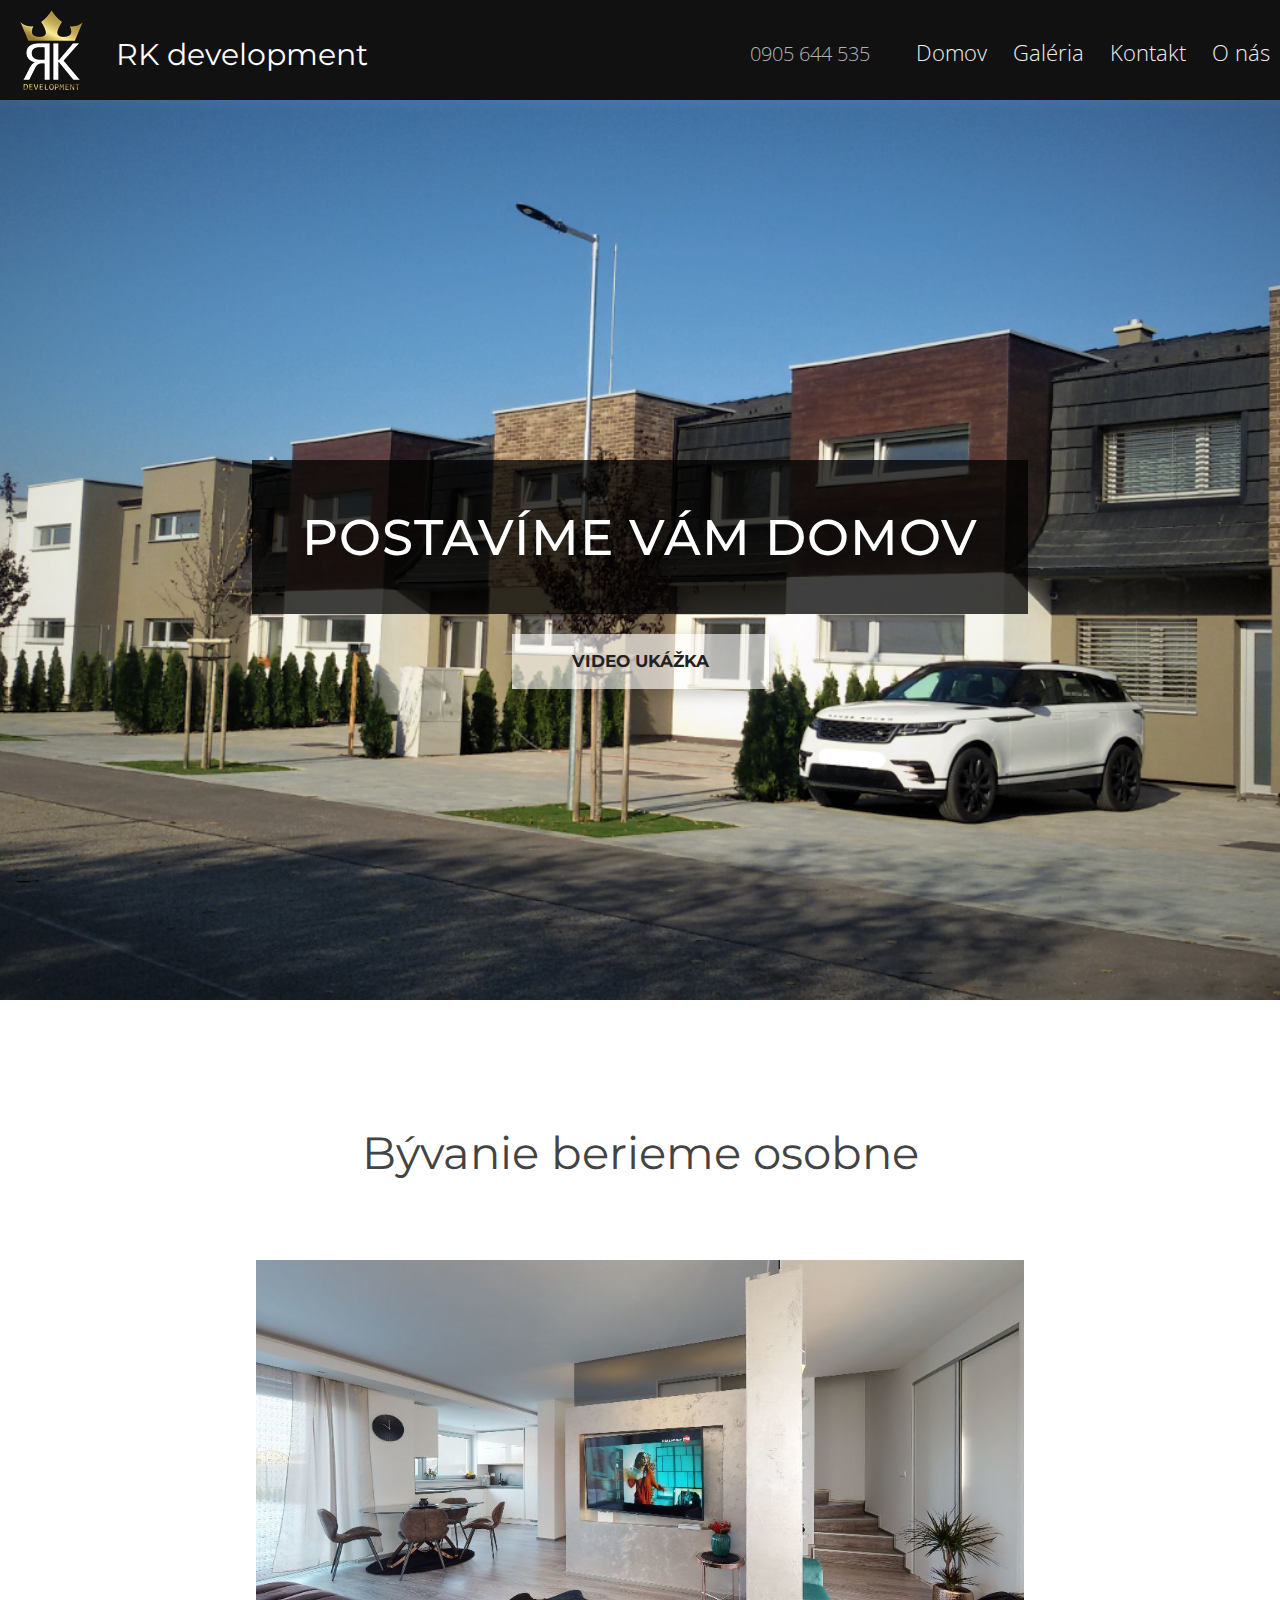
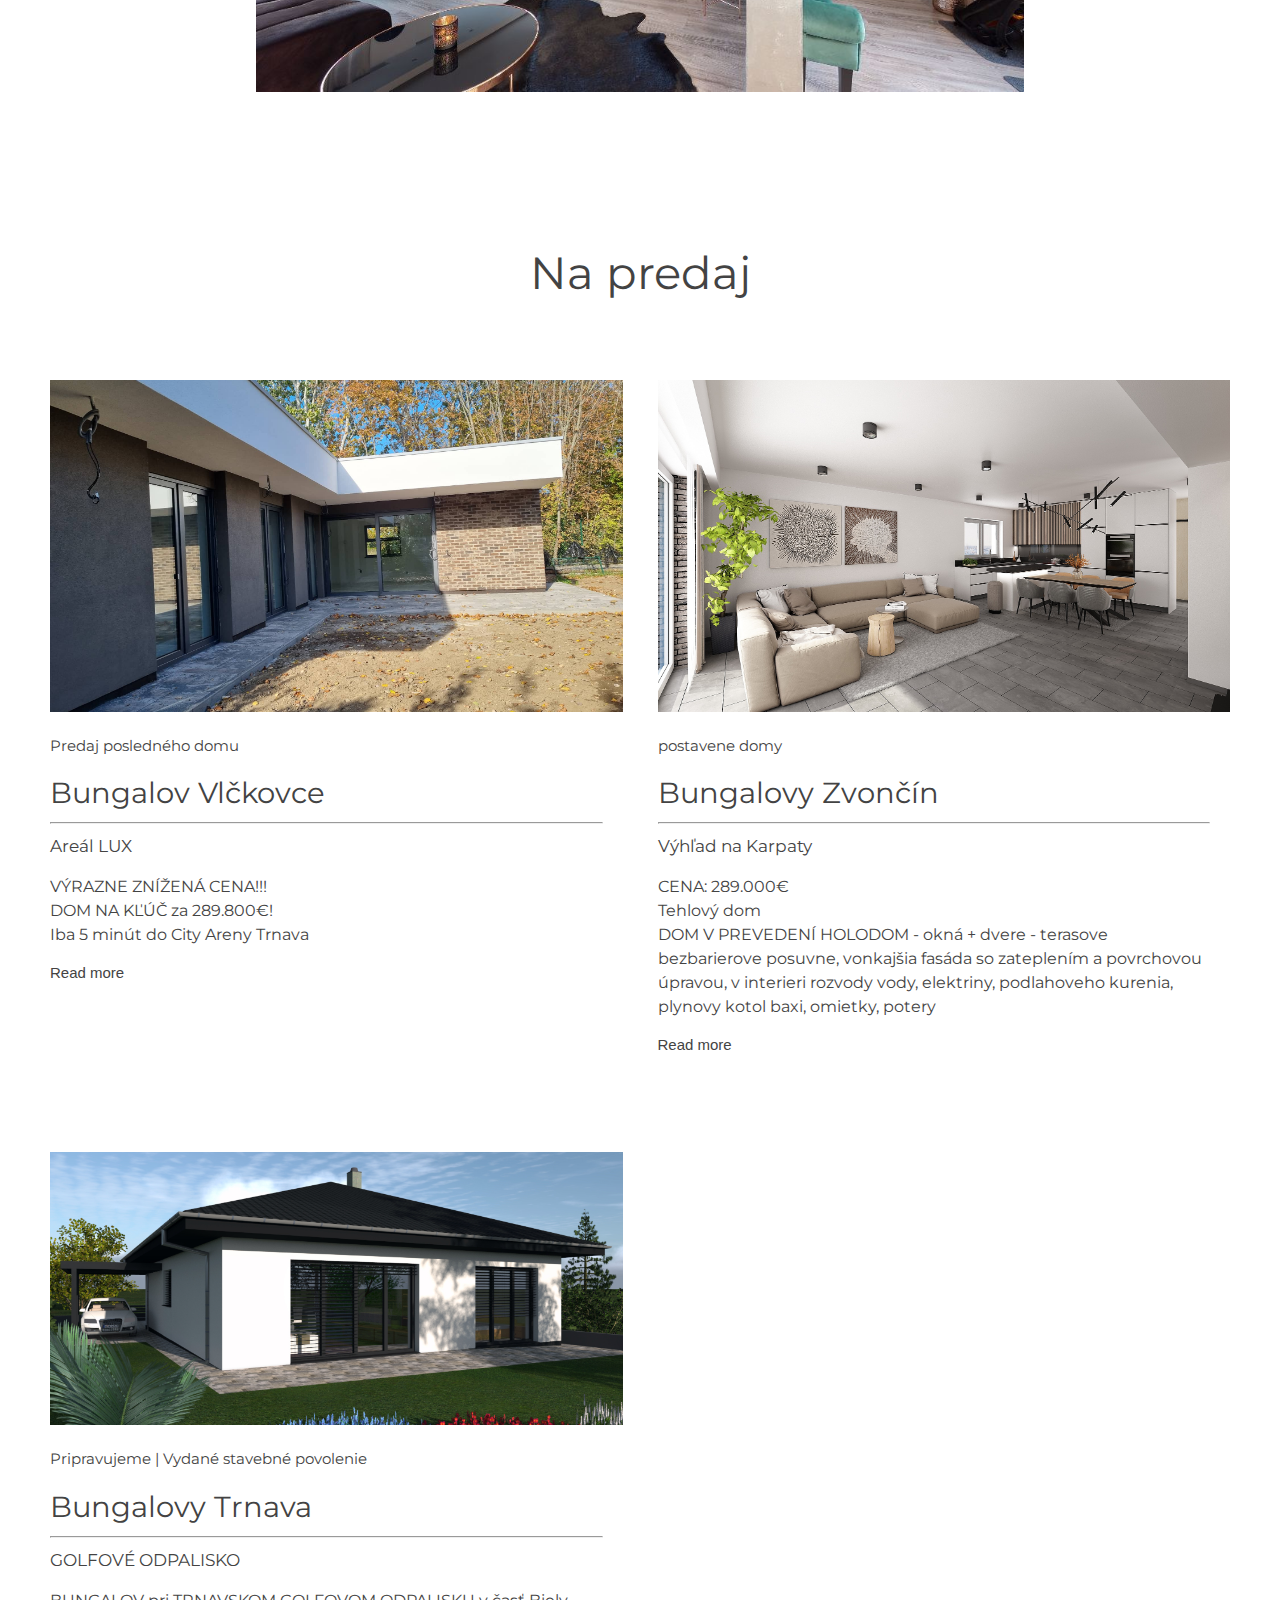
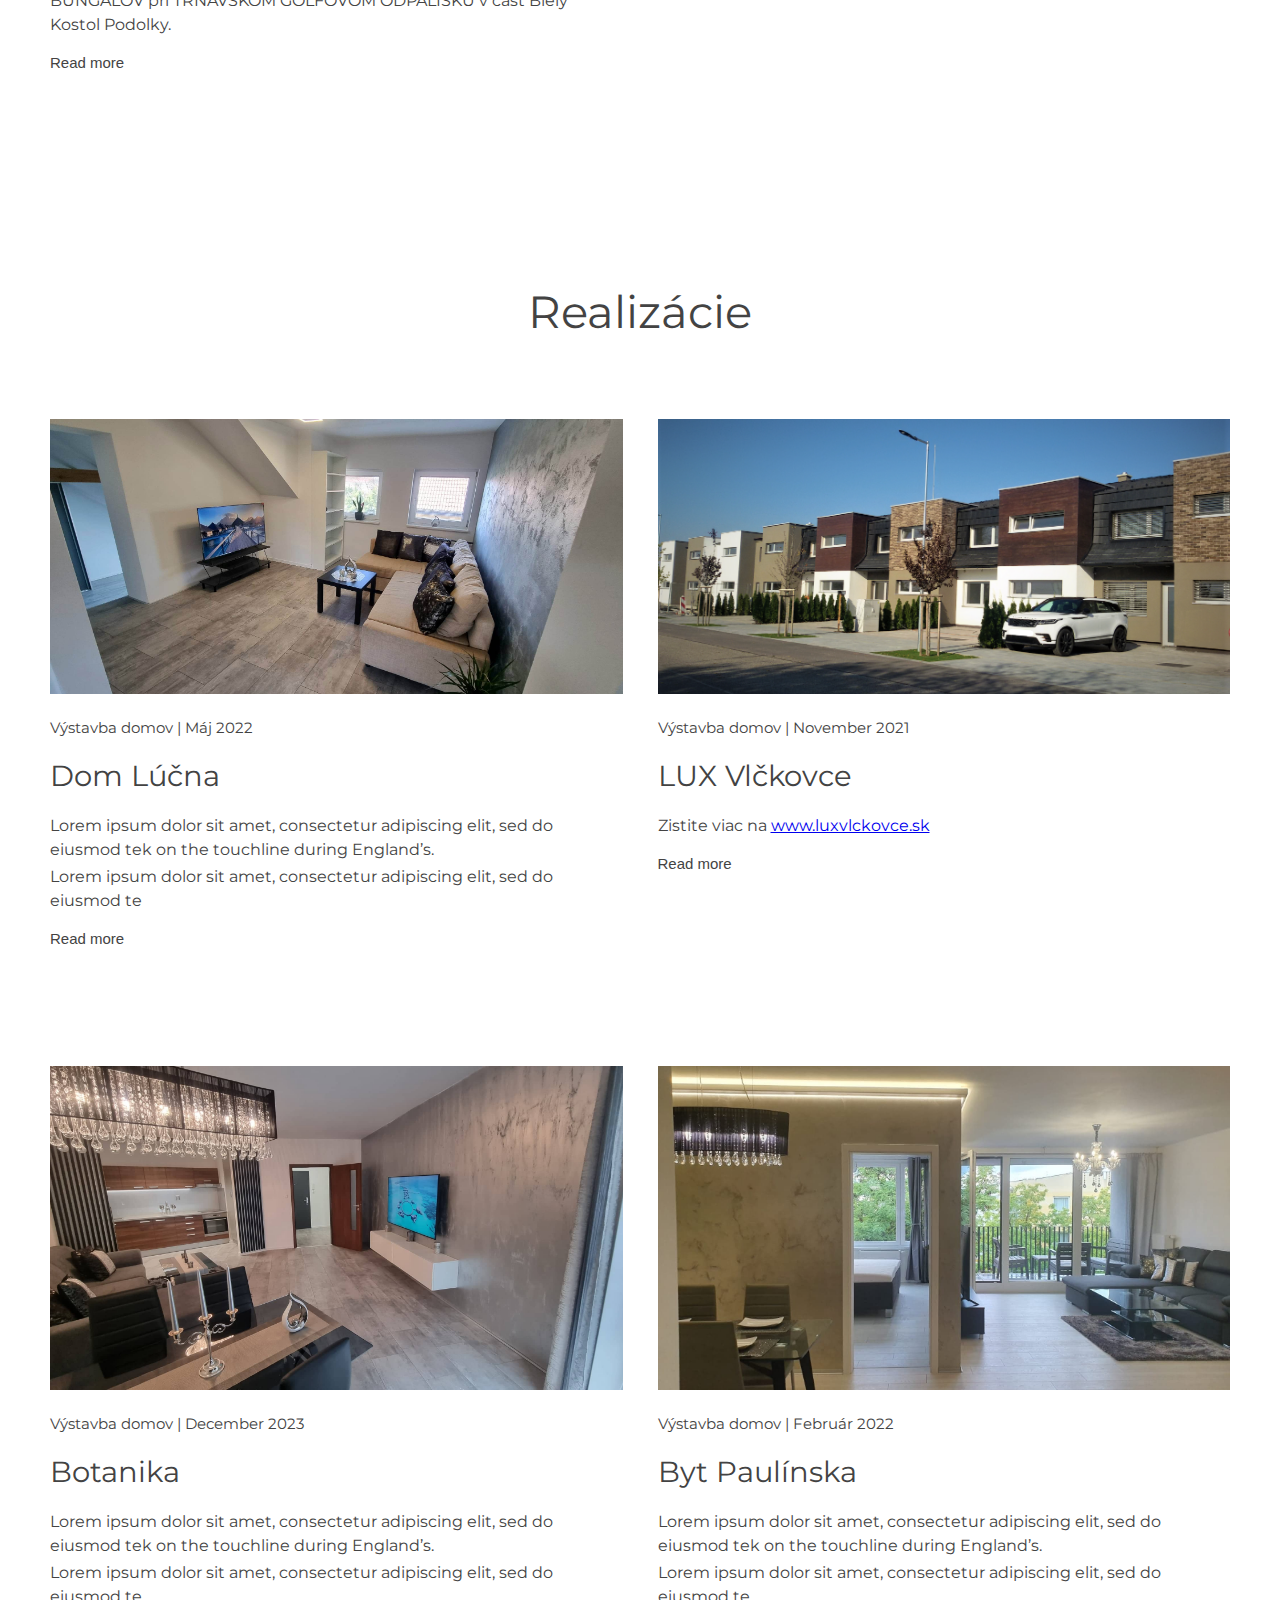
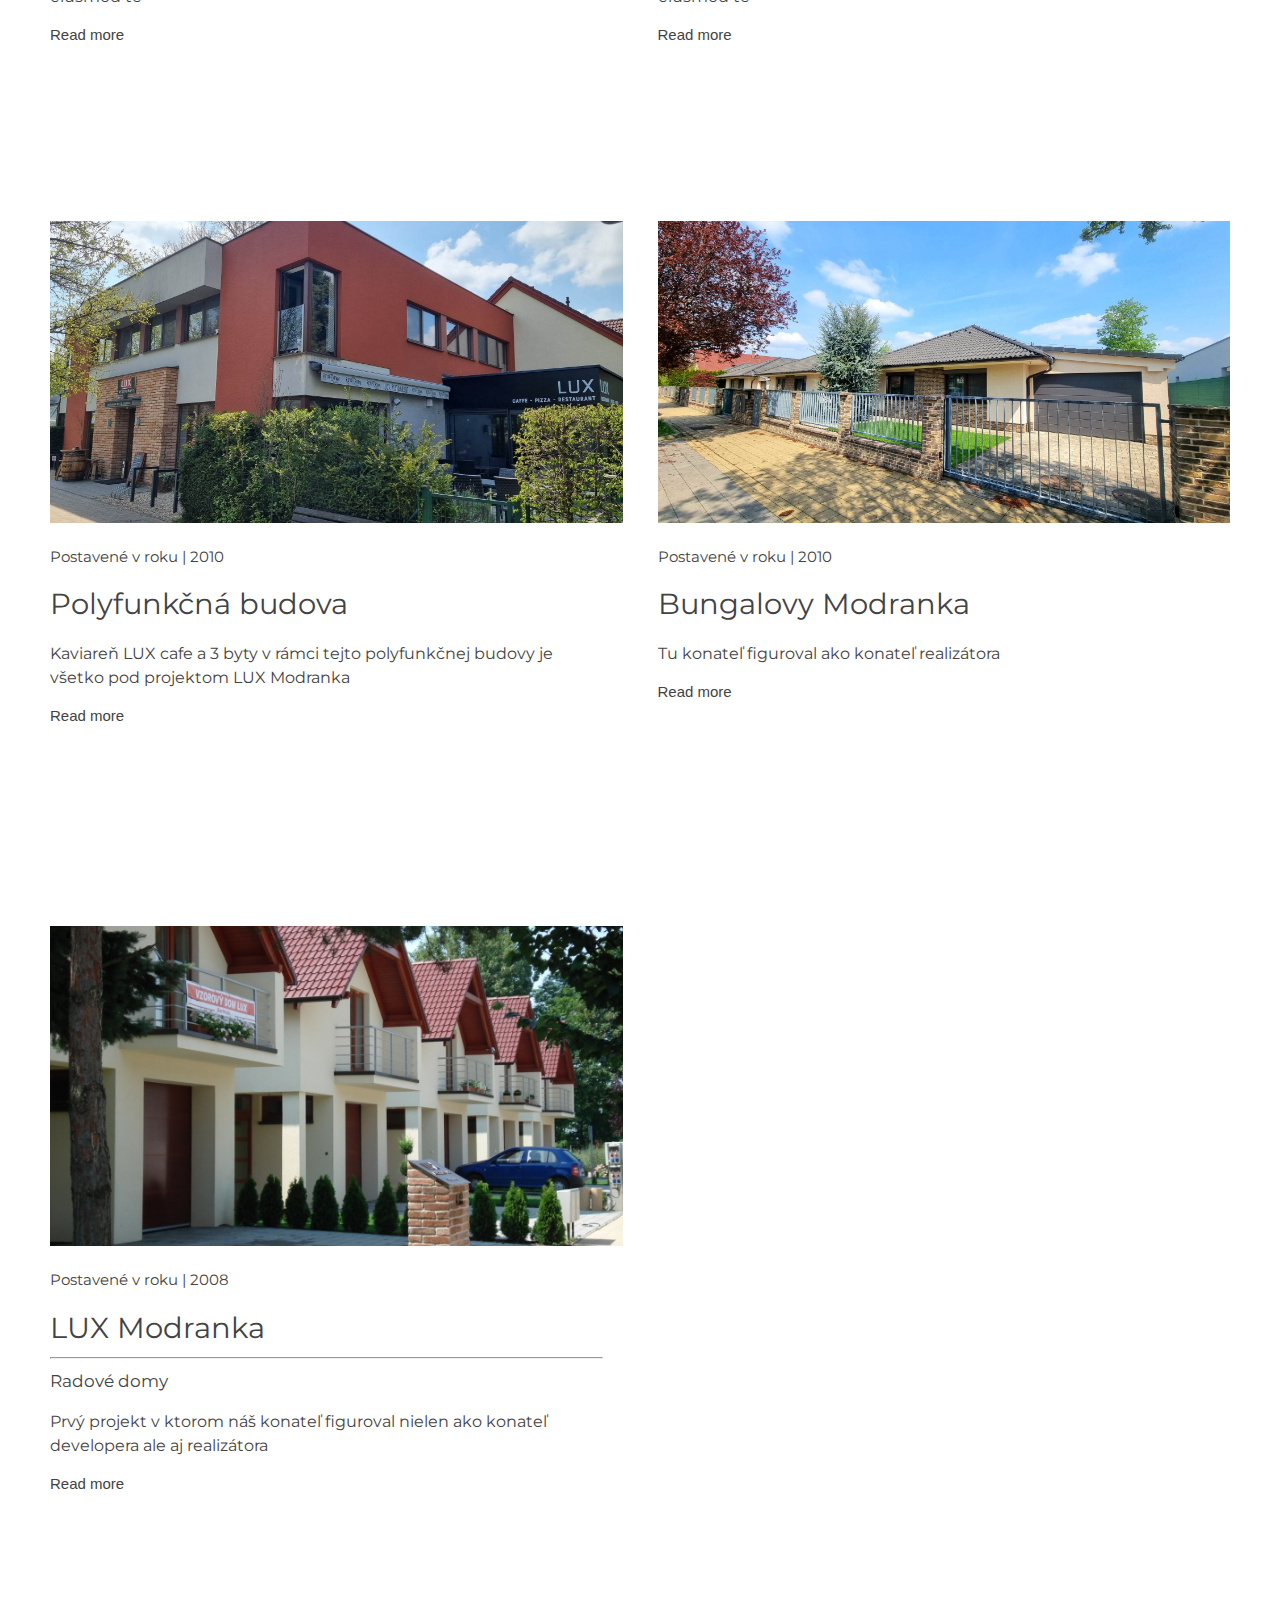
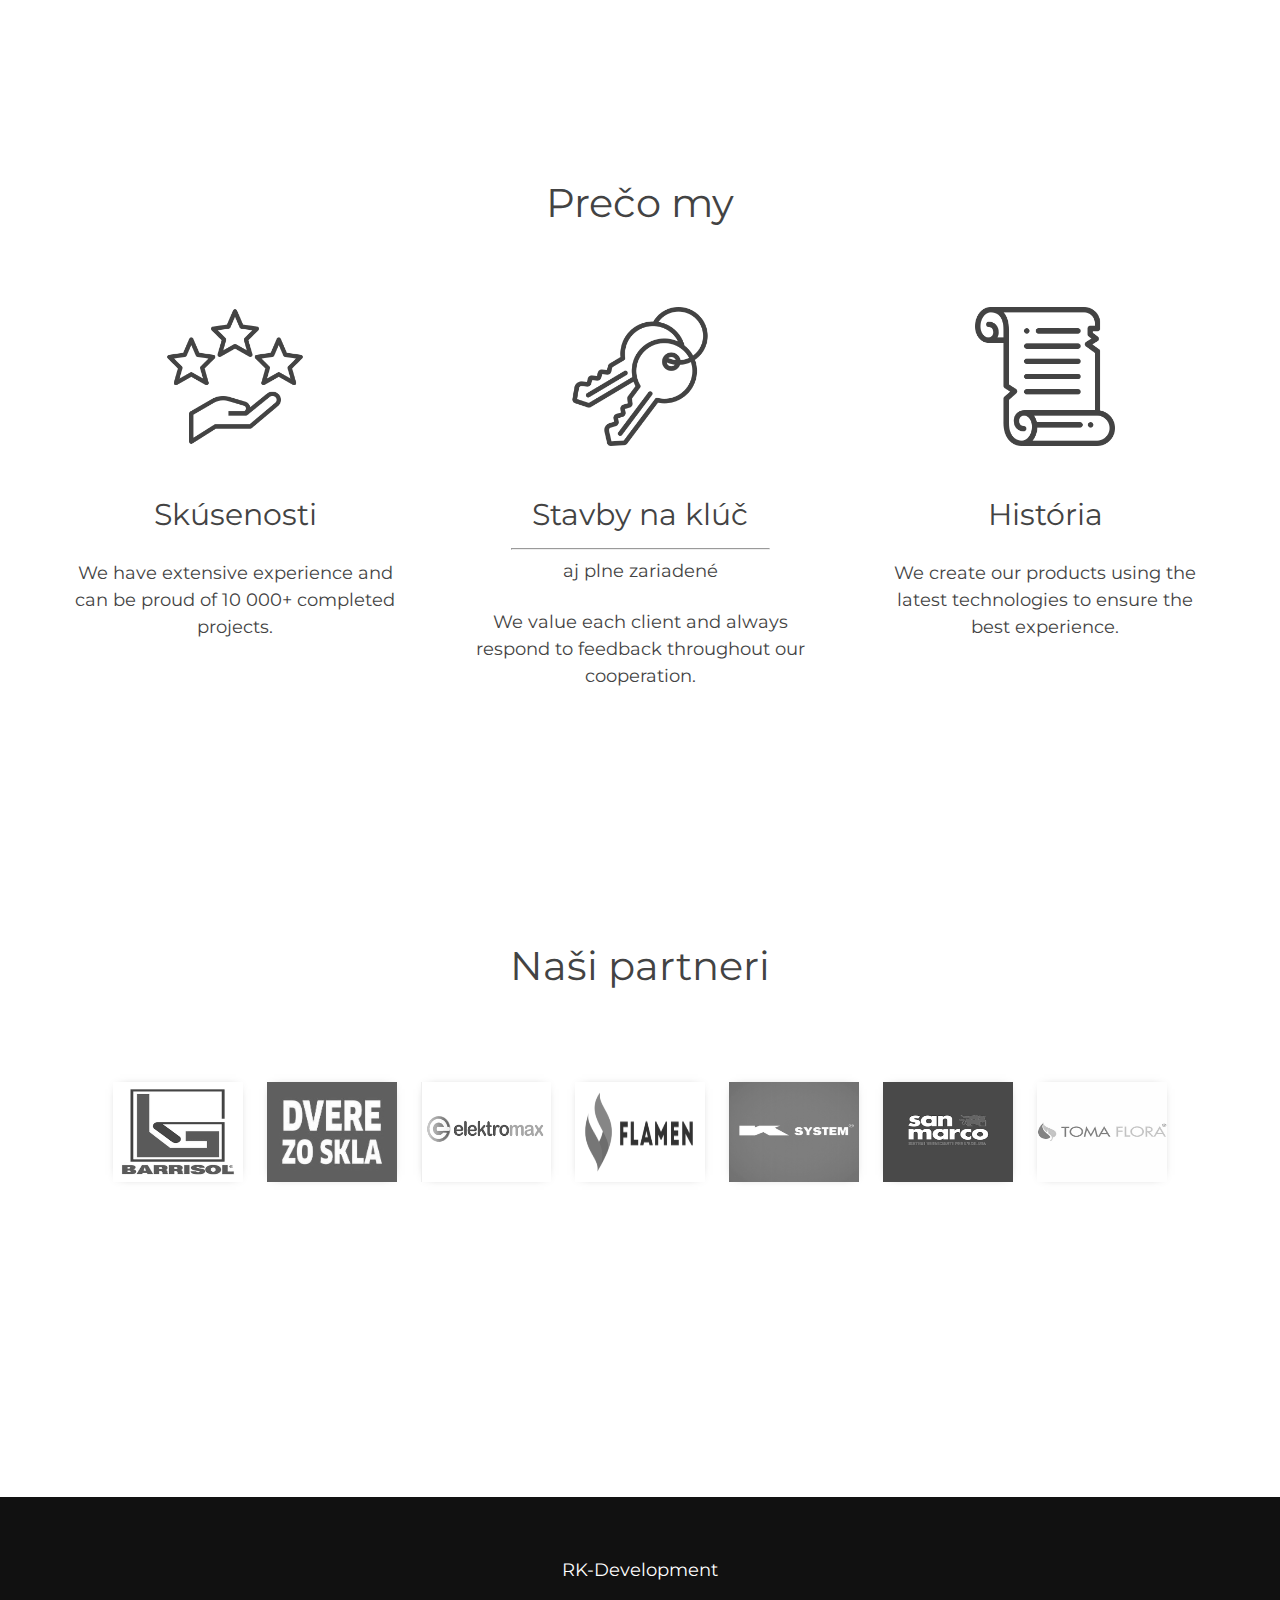
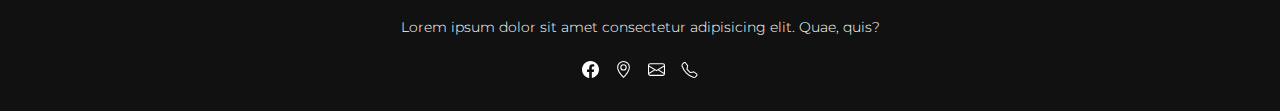
==== commit beddcf92: "tato change 3" ====
--- a/index.html
+++ b/index.html
@@ -34,7 +34,7 @@
       <img class="nav-logo" src="fotky_domov/logo.png" alt="">
     </div>
     <div class="nav-title">
-      <a href="index.html" target="_blank" style="text-decoration: none;color:white">
+      <a class="nav-title-text" href="index.html" target="_blank" >
       RK development</a>
     </div>
     <div class="nav-title">
@@ -104,21 +104,19 @@
 
 
 
-<h2 class="myH2 animation-come-up ">Nadpis</h2>
+<h2 class="myH2 animation-come-up ">Bývanie berieme osobne</h2>
 <div class="VLUX-cards animation-come-up">
 
-
-  <link rel="stylesheet" href="lux_vlckovce.css">
 
 
 
   <div class="card">
     <a href="../modranka/modranka.html">
-    <img class="VLUX-card" src="fotky_domov/VLUX.jpg" alt="">
+    <img class="VLUX-card" src="fotky_domov/byvanie_osobne.jpg" alt="">
     </a>
     <div class="VLUX-content">
 
-      <h5 class="VLUX-date-text">Lorem ipsum dolor sit amet consectetur</h5>
+      <!-- <h5 class="VLUX-date-text">Lorem ipsum dolor sit amet consectetur</h5>
       
       <h3 class="VLUX-title">LUX Vlčkovce</h3>
       <hr class="VLUX-hr">
@@ -131,8 +129,8 @@
 
 
       </p>
-      <!-- luxvlckovce.sk -->
-      <p><a href="../modranka/modranka.html" class="VLUX-read-more">Read more</a></p>
+      <!- luxvlckovce.sk -->
+      <!-- <p><a href="../modranka/modranka.html" class="VLUX-read-more">Read more</a></p> -->
 
     </div>
   </div>
@@ -164,7 +162,7 @@
       
       <h3 class="card-building-name">Bungalov Vlčkovce</h3>
       <hr class="karta-hr">
-      <h5 class="card-date-text under-hr-card">areál LUX</h5>
+      <h5 class="card-date-text under-hr-card">Areál LUX</h5>
       <p class="card-text-1">
         VÝRAZNE ZNÍŽENÁ CENA!!!<br>
         DOM NA KĽÚČ za 289.800€!<br>
@@ -238,6 +236,73 @@
       <h2 class="myH2 animation-come-up ">Realizácie</h2>
       <div class="cards animation-come-up">
         <!-- CARD 1  -->
+        <div class="card">
+          <a href="/modranka/modranka.html">
+          <img class="card__image" src="fotky_grid/grid3_item1.jpg" alt="">
+          </a>
+          <div class="card__content">
+        
+            <h5 class="card-date-text">Výstavba domov | Máj 2022</h5>
+            
+            <h3 class="card-building-name">Dom Lúčna</h3>
+          
+            <p class="card-text-1">
+              Lorem ipsum dolor sit amet, consectetur adipiscing elit, sed do eiusmod tek on the touchline during England’s.
+        
+            </p>
+            <p class="card-text-2">
+              Lorem ipsum dolor sit amet, consectetur adipiscing elit, sed do eiusmod te
+            </p>
+            <p><a href="/modranka/modranka.html" class="read-more-card">Read more</a></p>
+        
+        
+          </div>
+        </div>
+
+        <div class="card">
+          <a href="/modranka/modranka.html">
+          <img class="card__image" src="fotky_domov/bg-img.png" alt="">
+          </a>
+          <div class="card__content">
+        
+            <h5 class="card-date-text">Výstavba domov | November 2021</h5>
+            
+            <h3 class="card-building-name">LUX Vlčkovce</h3>
+          
+            <p class="card-text-1">
+              Zistite viac na <a href="https://www.luxvlckovce.sk/"> www.luxvlckovce.sk</a>
+            </p>
+    
+            <p><a href="/modranka/modranka.html" class="read-more-card">Read more</a></p>
+        
+        
+          </div>
+        </div>
+
+
+        <div class="card">
+          <a href="#">
+          <img class="card__image" src="fotky_grid/grid3_item3.jpg" alt="">
+          </a>
+          <div class="card__content">
+        
+            <h5 class="card-date-text">Výstavba domov | December 2023</h5>
+            
+            <h3 class="card-building-name">Botanika</h3>
+          
+            <p class="card-text-1">
+              Lorem ipsum dolor sit amet, consectetur adipiscing elit, sed do eiusmod tek on the touchline during England’s.
+        
+            </p>
+            <p class="card-text-2">
+              Lorem ipsum dolor sit amet, consectetur adipiscing elit, sed do eiusmod te
+            </p>
+            <p><a href="#" class="read-more-card">Read more</a></p>
+        
+        
+          </div>
+        </div>
+
           <div class="card">
           <a href="#">
           <img class="card__image" src="fotky_grid/grid3_item2.jpg" alt="">
@@ -262,52 +327,53 @@
         </div>
 
 <!-- CARD2 -->
-<div class="card">
-  <a href="/modranka/modranka.html">
-  <img class="card__image" src="fotky_grid/grid3_item1.jpg" alt="">
-  </a>
-  <div class="card__content">
-
-    <h5 class="card-date-text">Výstavba domov | Máj 2022</h5>
-    
-    <h3 class="card-building-name">Dom Lúčna</h3>
-  
-    <p class="card-text-1">
-      Lorem ipsum dolor sit amet, consectetur adipiscing elit, sed do eiusmod tek on the touchline during England’s.
-
-    </p>
-    <p class="card-text-2">
-      Lorem ipsum dolor sit amet, consectetur adipiscing elit, sed do eiusmod te
-    </p>
-    <p><a href="/modranka/modranka.html" class="read-more-card">Read more</a></p>
-
-
-  </div>
-</div>
+
 <!-- CARD3 -->
 <div class="card">
   <a href="#">
-  <img class="card__image" src="fotky_grid/grid3_item3.jpg" alt="">
+  <img class="card__image" src="fotky_grid/grid2_item2.jpg" alt="">
   </a>
   <div class="card__content">
 
-    <h5 class="card-date-text">Výstavba domov | December 2023</h5>
-    
-    <h3 class="card-building-name">Botanika</h3>
+    <h5 class="card-date-text">Postavené v roku | 2010</h5>
+    
+    <h3 class="card-building-name">Polyfunkčná budova</h3>
   
     <p class="card-text-1">
-      Lorem ipsum dolor sit amet, consectetur adipiscing elit, sed do eiusmod tek on the touchline during England’s.
-
+      Kaviareň LUX cafe a 3 byty v rámci tejto polyfunkčnej budovy je všetko pod projektom LUX Modranka
     </p>
-    <p class="card-text-2">
-      Lorem ipsum dolor sit amet, consectetur adipiscing elit, sed do eiusmod te
-    </p>
+   
     <p><a href="#" class="read-more-card">Read more</a></p>
 
 
   </div>
 </div>
 <!-- CARD4 -->
+
+      
+        <!-- CARD 5  -->
+
+      
+        <!-- CARD 6 -->
+        <div class="card">
+          <a href="#">
+          <img class="card__image" src="fotky_grid/grid2_item3.jpg" alt="">
+          </a>
+          <div class="card__content">
+      
+            <h5 class="card-date-text">Postavené v roku | 2010 </h5>
+            
+            <h3 class="card-building-name">Bungalovy Modranka</h3>
+          
+            <p class="card-text-1">
+              Tu konateľ figuroval ako konateľ realizátora
+            </p>
+            <p><a href="#" class="read-more-card">Read more</a></p>
+      
+       
+          </div>
+        </div>
+
         <div class="card">
           <a href="/modranka/modranka.html">
           <img class="card__image" src="fotky_grid/grid2_item1.jpg" alt="">
@@ -329,50 +395,7 @@
       
        
           </div>
-        </div>
-      
-        <!-- CARD 5  -->
-        <div class="card">
-          <a href="#">
-          <img class="card__image" src="fotky_grid/grid2_item2.jpg" alt="">
-          </a>
-          <div class="card__content">
-      
-            <h5 class="card-date-text">Postavené v roku | 2010</h5>
-            
-            <h3 class="card-building-name">Polyfunkčná budova</h3>
-          
-            <p class="card-text-1">
-              Kaviareň LUX cafe a 3 byty v rámci tejto polyfunkčnej budovy je všetko pod projektom LUX Modranka
-            </p>
-           
-            <p><a href="#" class="read-more-card">Read more</a></p>
-      
-       
-          </div>
-        </div>
-      
-        <!-- CARD 6 -->
-        <div class="card">
-          <a href="#">
-          <img class="card__image" src="fotky_grid/grid2_item3.jpg" alt="">
-          </a>
-          <div class="card__content">
-      
-            <h5 class="card-date-text">Postavené v roku | 2010 </h5>
-            
-            <h3 class="card-building-name">Bungalovy Modranka</h3>
-          
-            <p class="card-text-1">
-              Tu konateľ figuroval ako konateľ realizátora
-            </p>
-            <p><a href="#" class="read-more-card">Read more</a></p>
-      
-       
-          </div>
-        </div>
-
-      
+        </div>    
 
       
          
@@ -493,4 +516,4 @@
 </script>
 
 </body>
-</html>+</html>
--- a/style.css
+++ b/style.css
@@ -80,6 +80,9 @@
     padding-top:40px!important;
     right:400px;
   }
+.nav-title-text{
+  text-decoration: none;color:white}
+
   @media (max-width:830px) {
     .nav > .nav-btn {
       display: inline-block;
@@ -177,6 +180,43 @@
                     padding-top:20px!important;
                     left:115px;
                   }}
+
+    @media screen and (min-width:381px) and (max-width:420px){
+
+    .nav-title-text{
+        font-size:23px;
+        
+        
+        
+        
+    }}
+    @media screen and (min-width:371px) and (max-width:380px){
+
+        .nav-title-text{
+            font-size:20px;
+            
+        }
+        }
+
+
+
+
+
+
+@media screen and (min-width:1px) and (max-width:370px){
+
+    .nav-title-text{
+        display:none
+        
+    }
+    .collapsed-phone{
+        display:none
+    }
+
+
+
+
+}
             
         
 
@@ -252,7 +292,7 @@
 }
 
 .na-predaj{
-    margin-top:100px;
+    margin-top:110px;
 }
 
 
@@ -1221,7 +1261,7 @@
             margin-bottom:30px;
         }
         .na-predaj{
-            margin-top:55px;
+            margin-top:60px;
         }
 
     
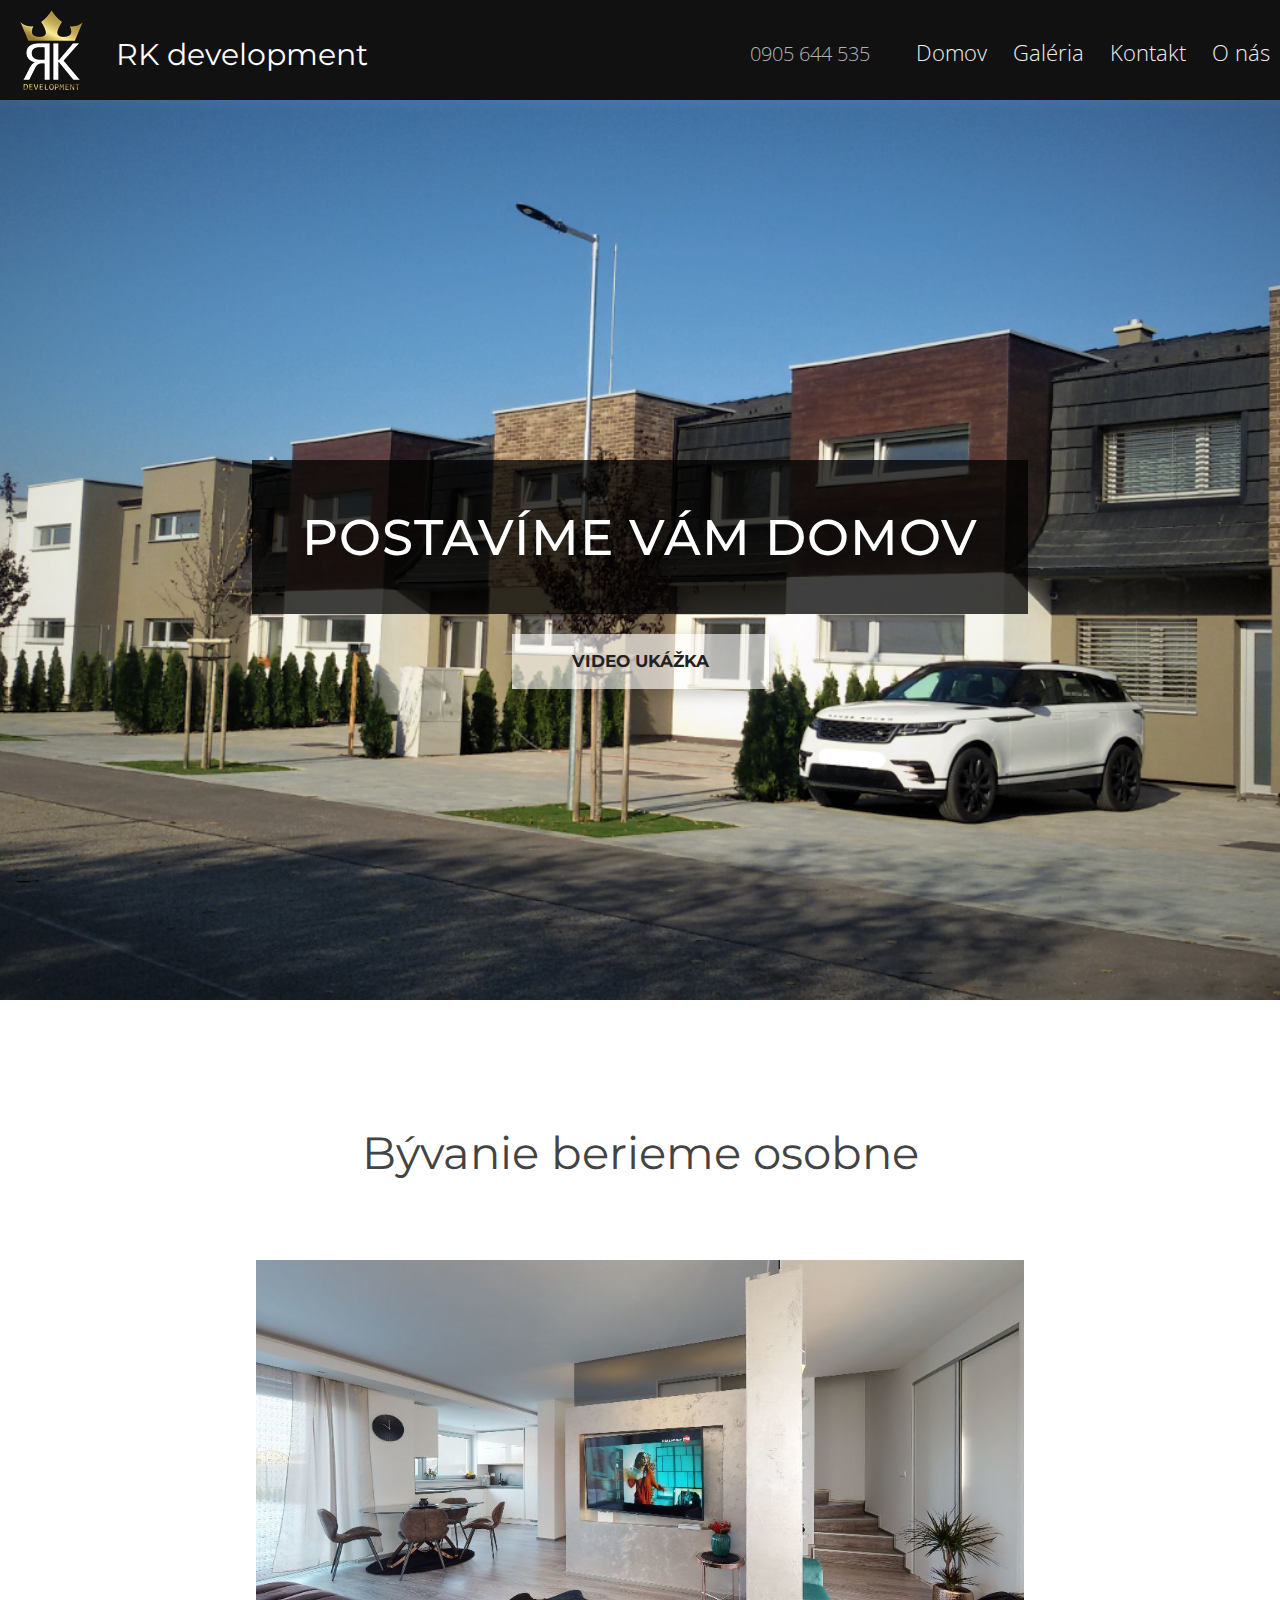
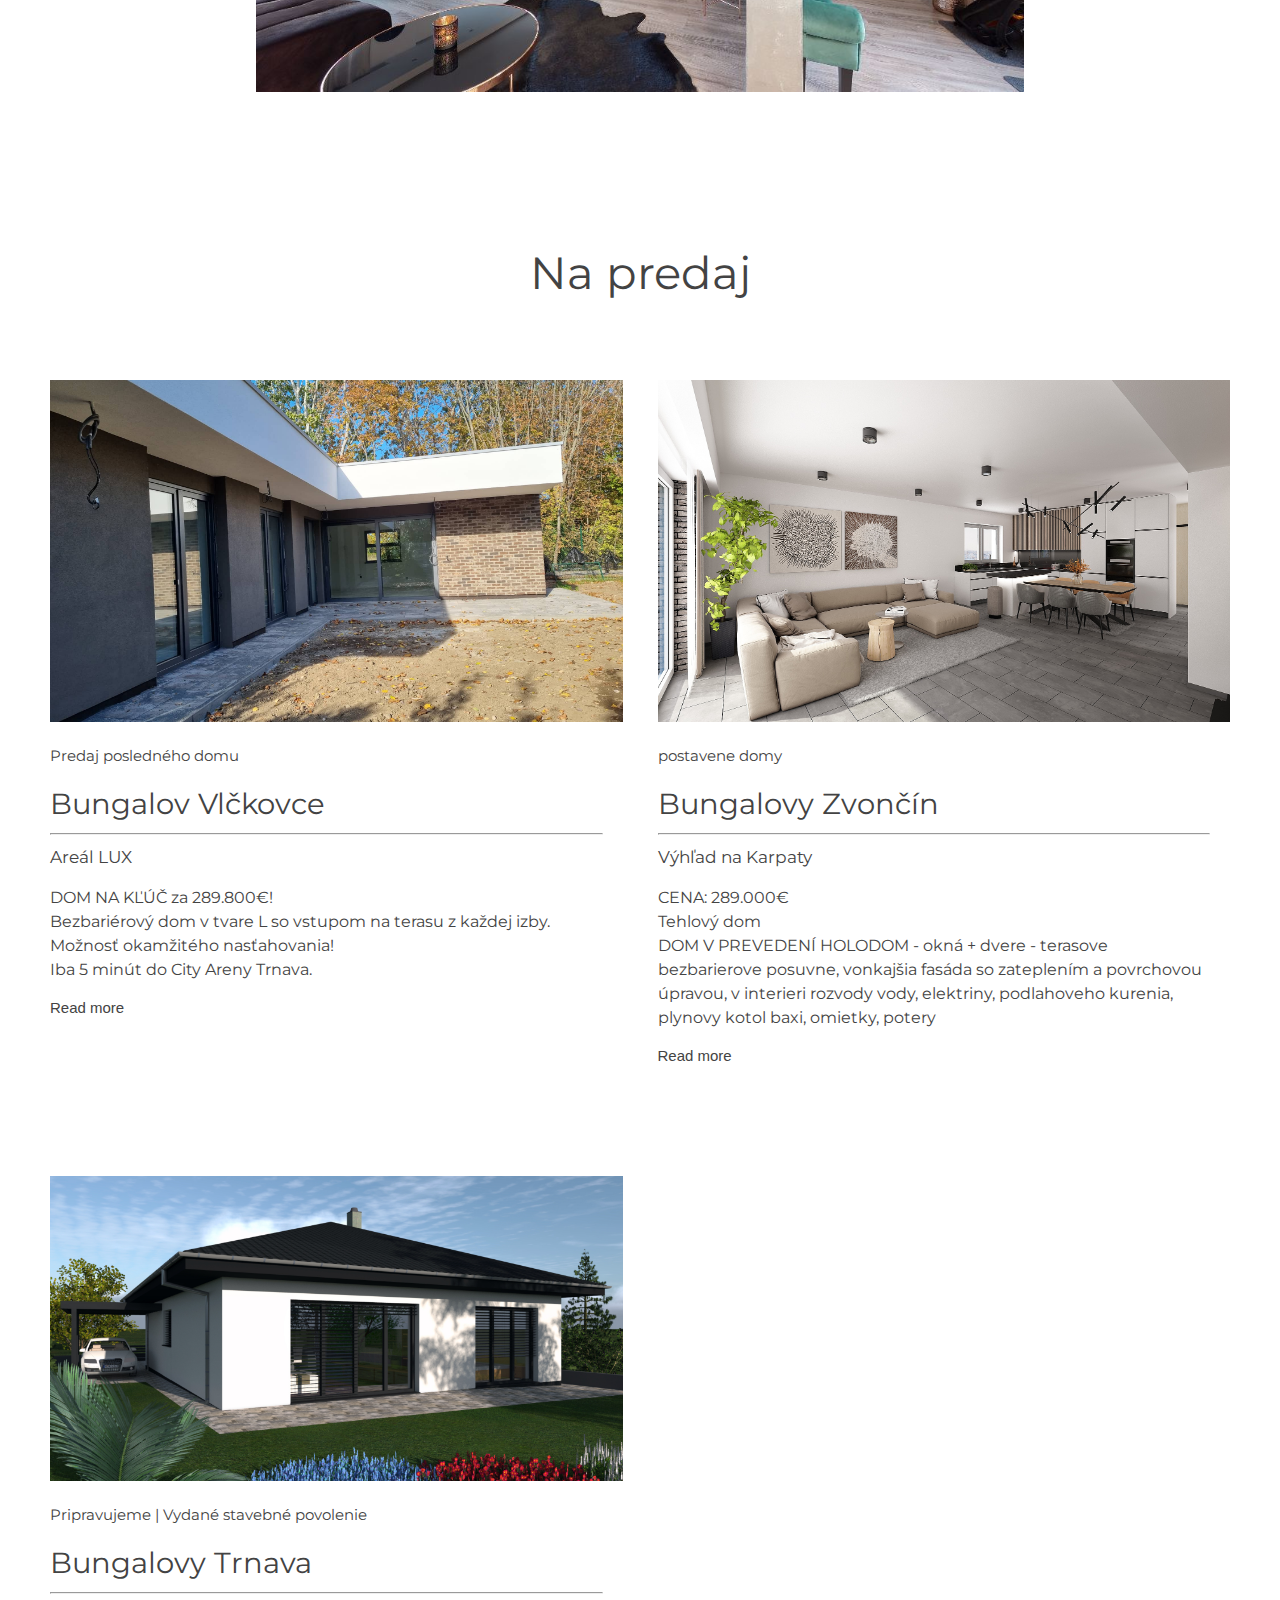
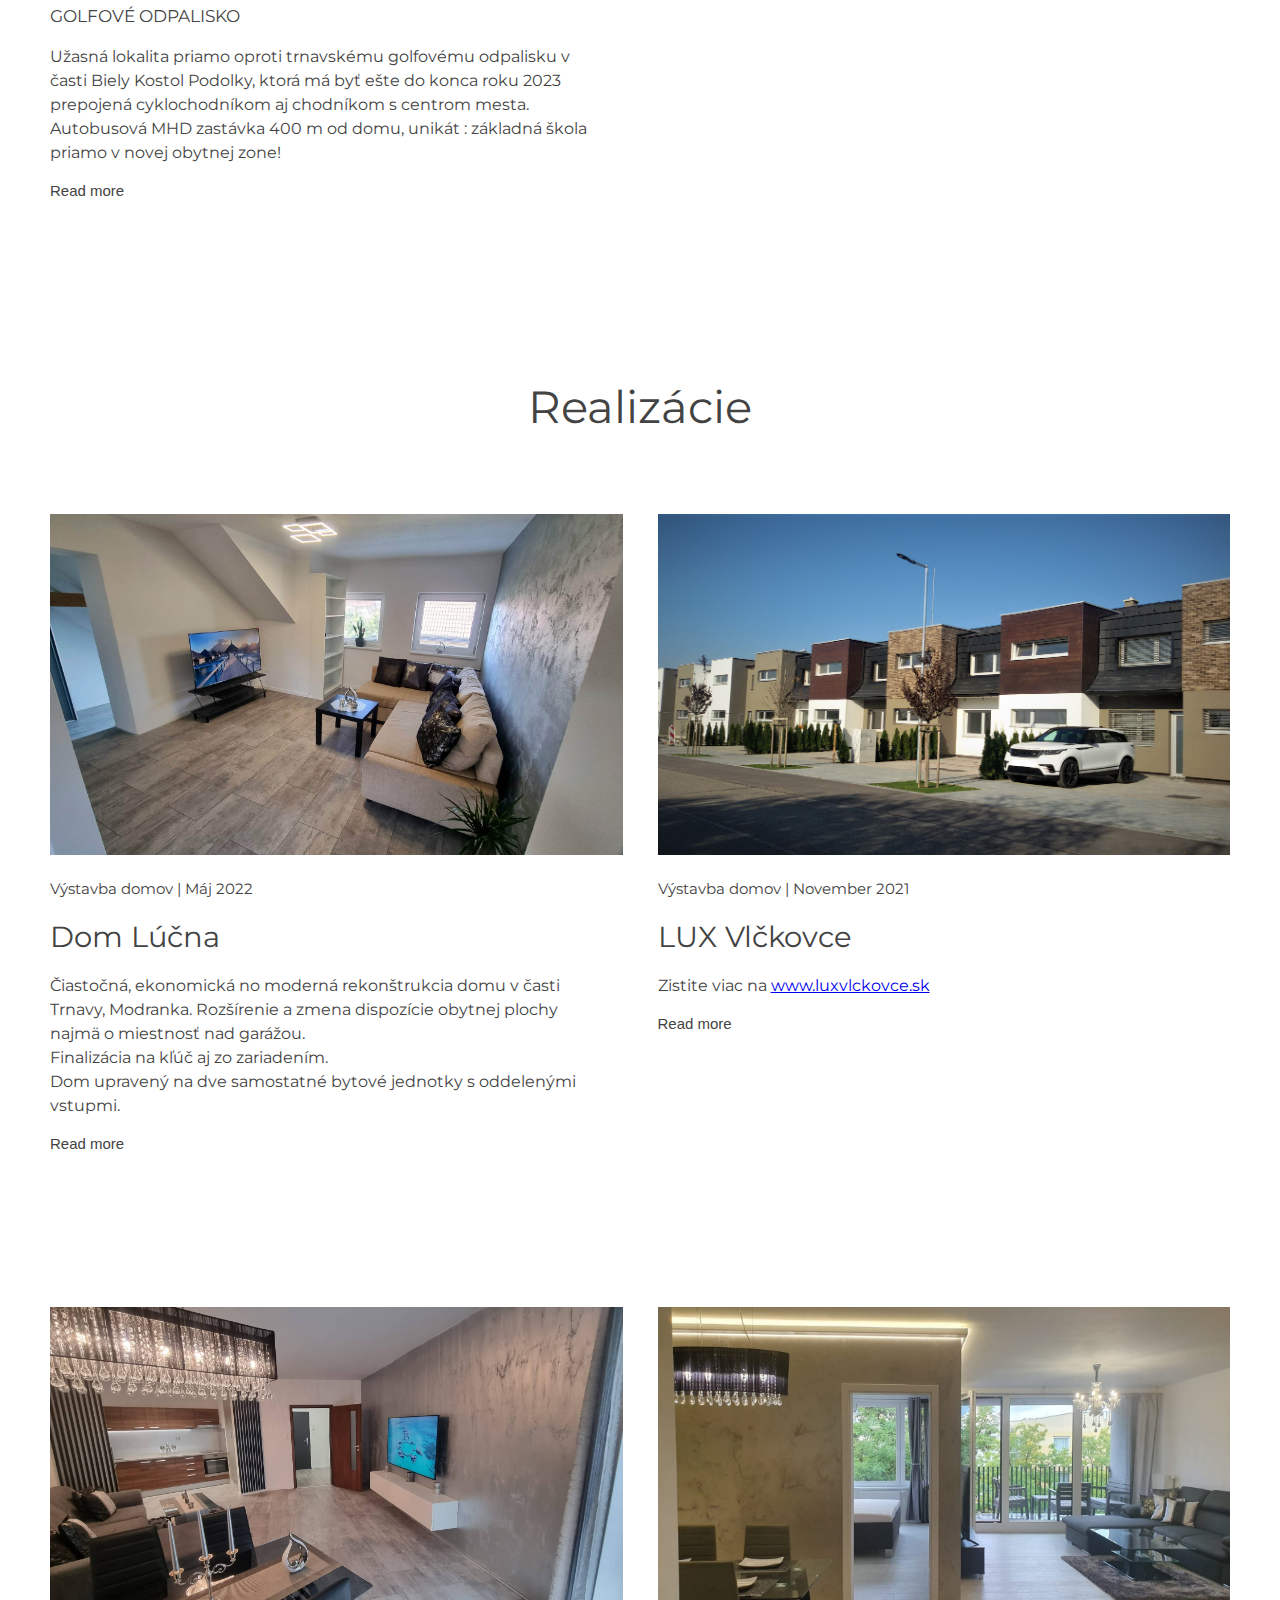
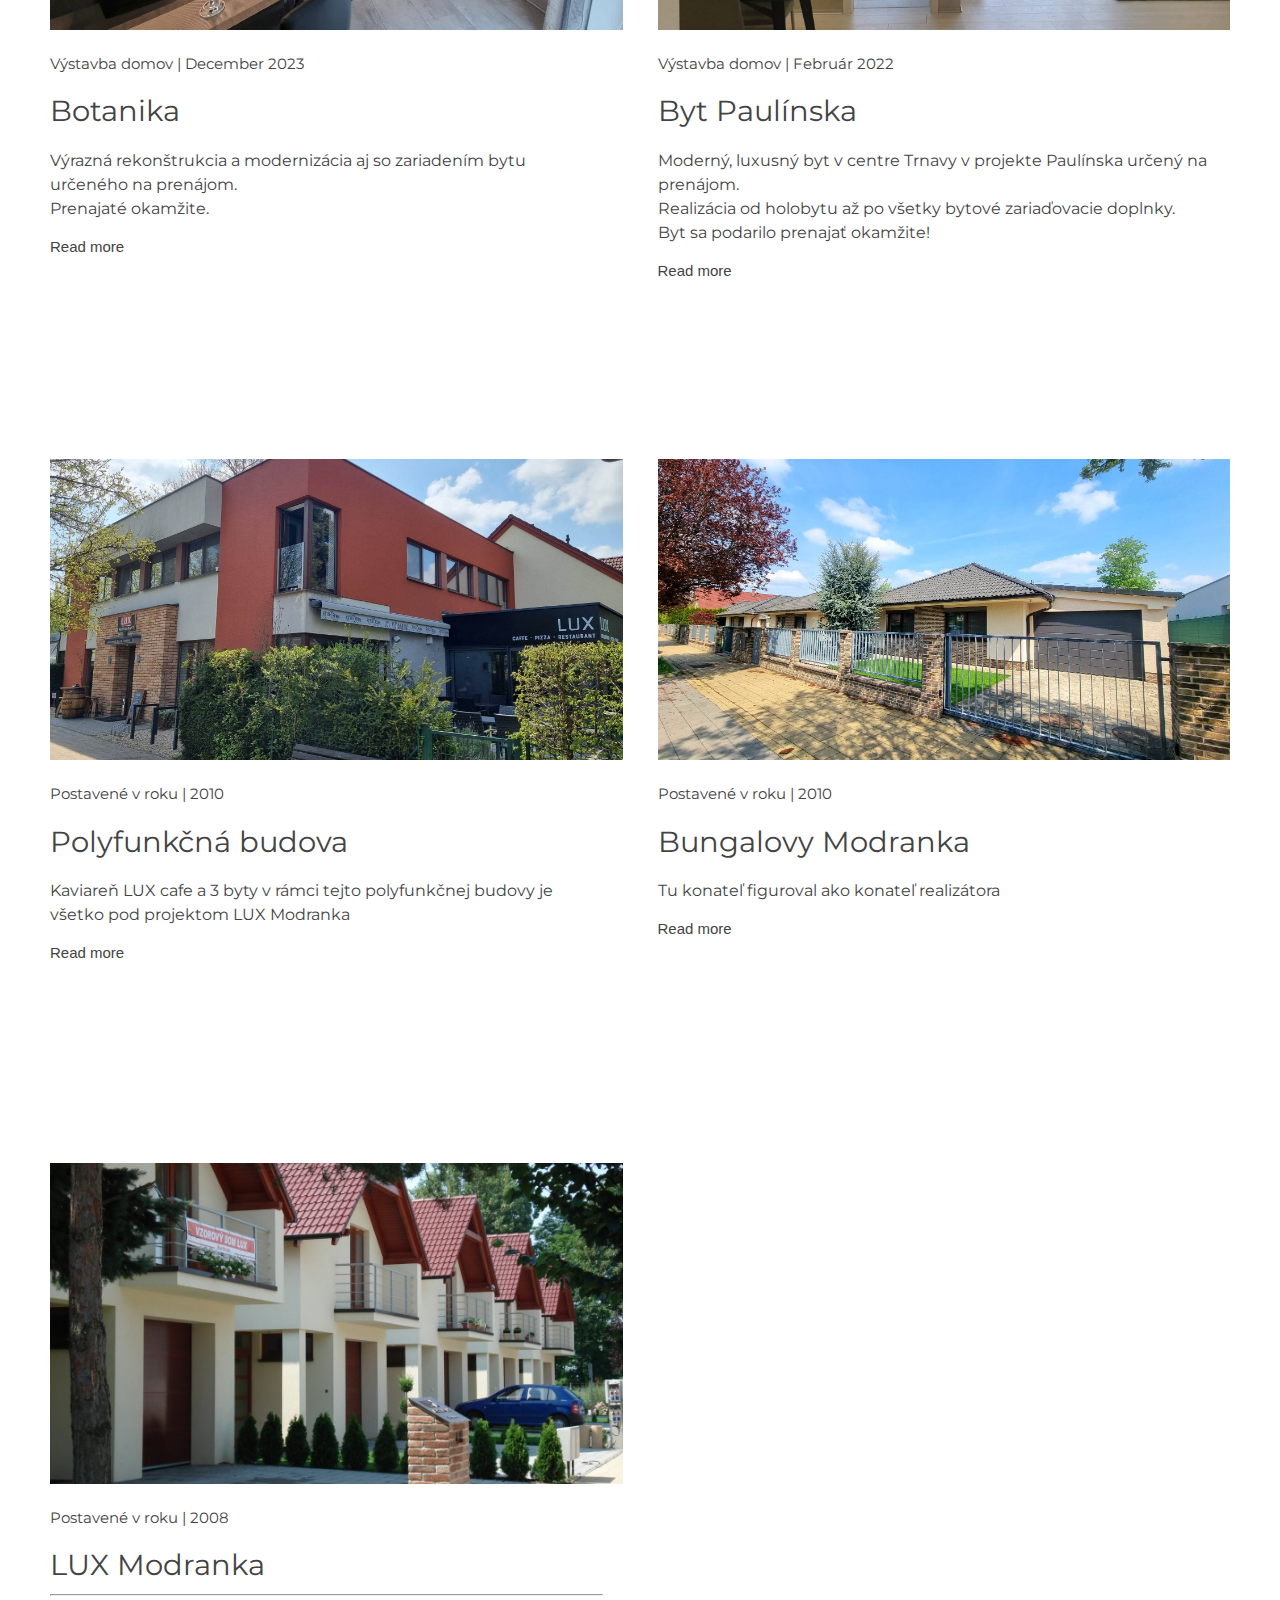
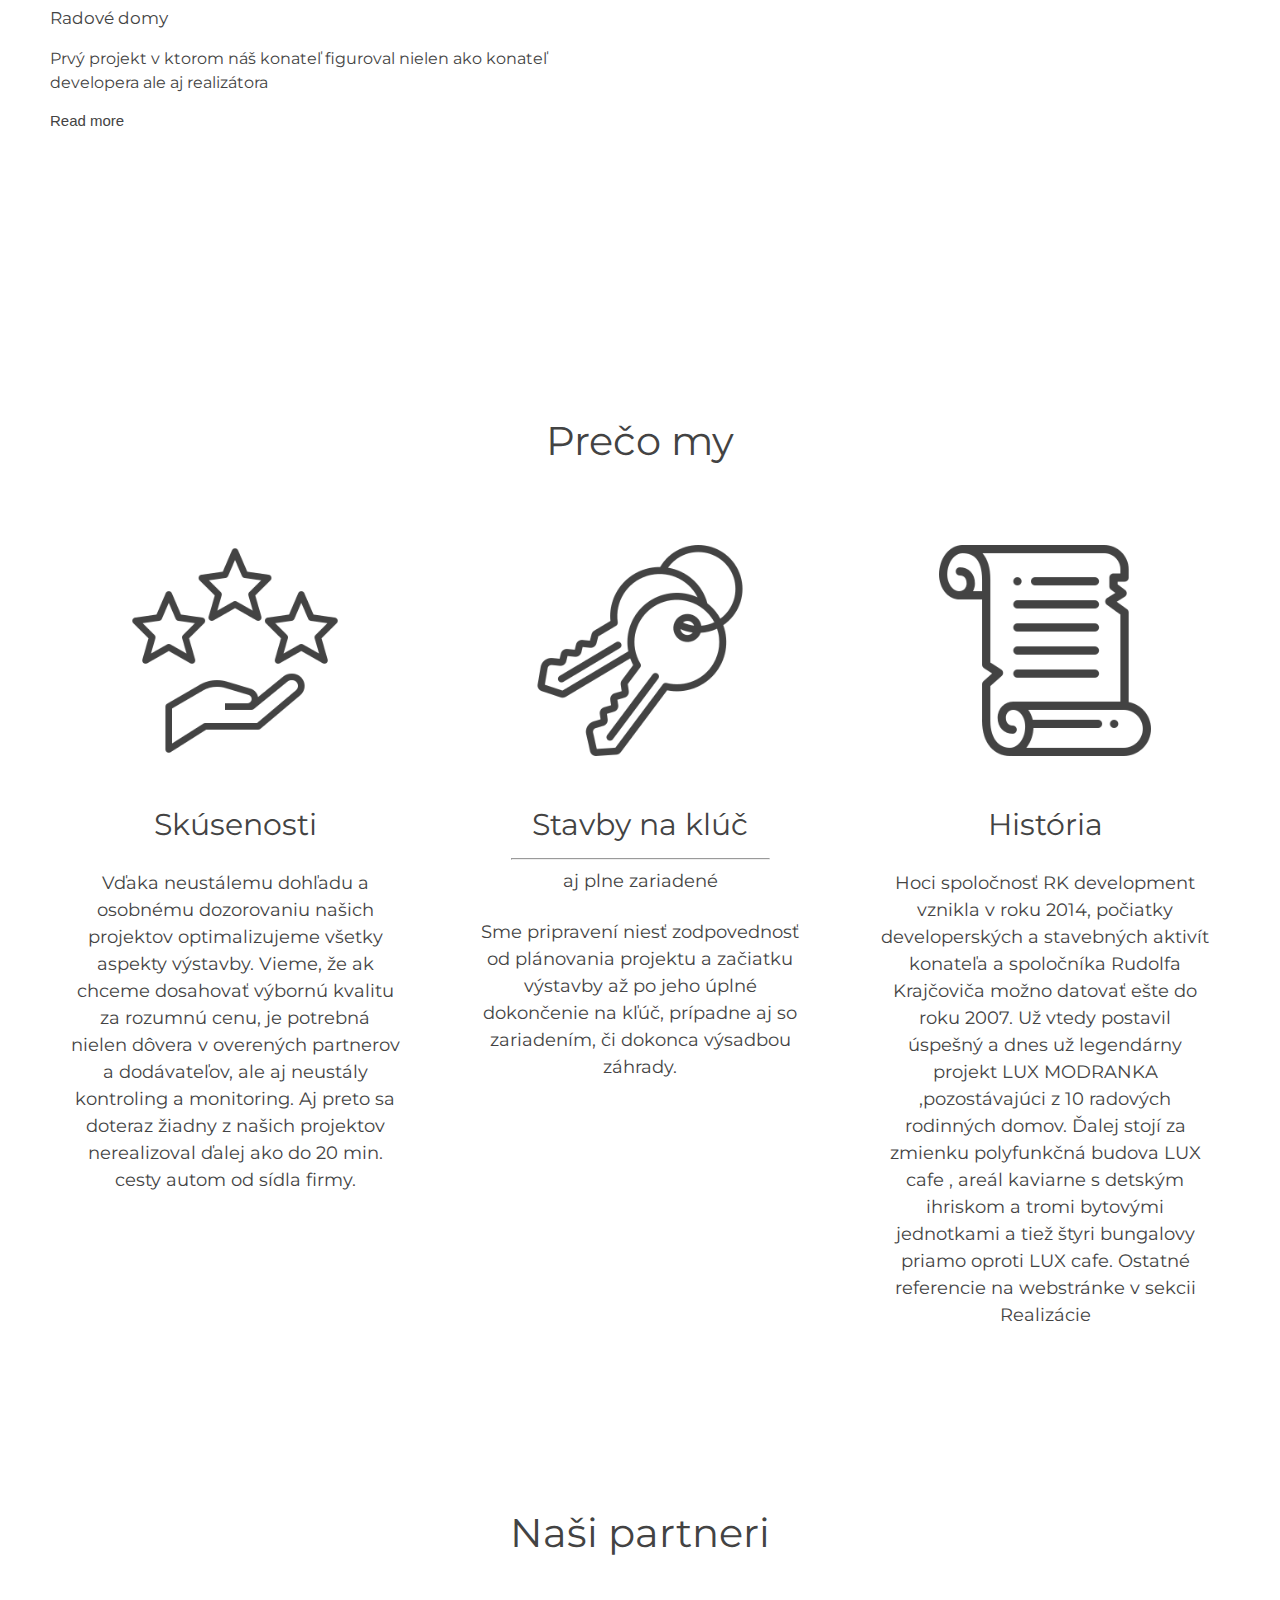
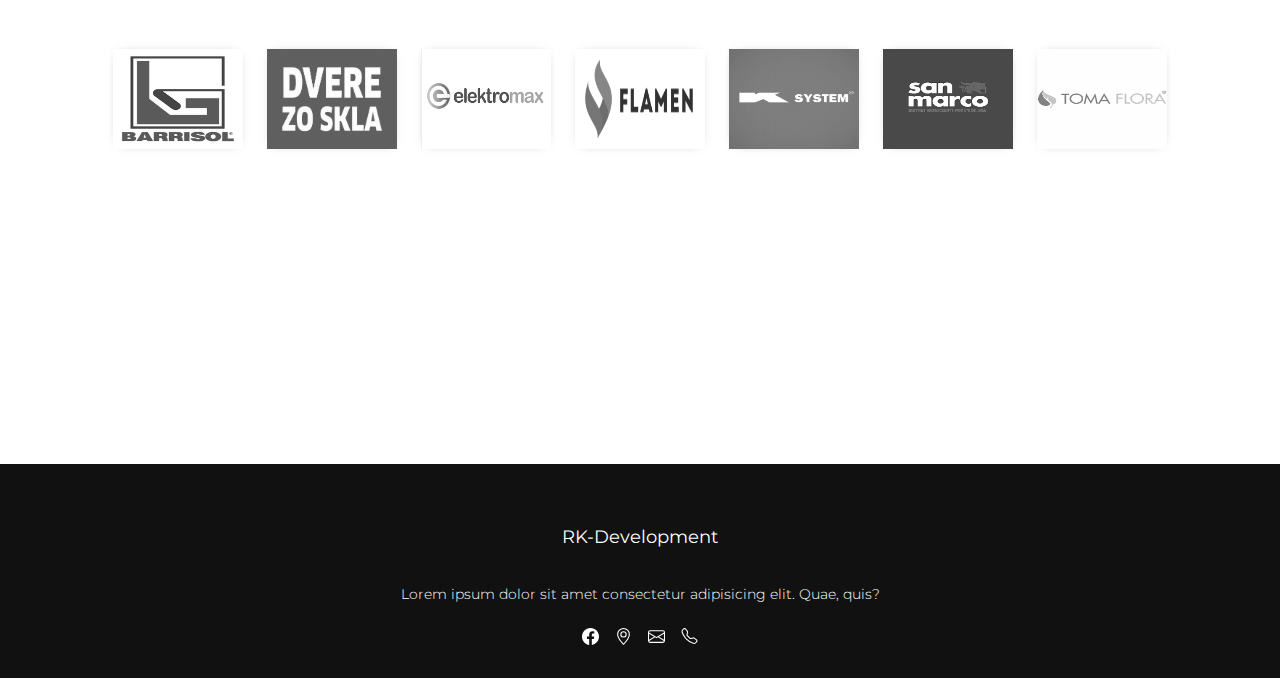
==== commit 17676039: "tato text add 1/2" ====
--- a/index.html
+++ b/index.html
@@ -164,9 +164,10 @@
       <hr class="karta-hr">
       <h5 class="card-date-text under-hr-card">Areál LUX</h5>
       <p class="card-text-1">
-        VÝRAZNE ZNÍŽENÁ CENA!!!<br>
         DOM NA KĽÚČ za 289.800€!<br>
-        Iba 5 minút do City Areny Trnava
+        Bezbariérový dom v tvare L so vstupom na terasu z každej izby. <br>
+        Možnosť okamžitého nasťahovania!<br>
+        Iba 5 minút do City Areny Trnava.
       </p>
       <!-- https://www.topreality.sk/bungalov-pri-trnave-r6769418.html -->
       <p><a href="../modranka/modranka.html" class="read-more-card">Read more</a></p>
@@ -215,10 +216,11 @@
       <h5 class="card-date-text under-hr-card">GOLFOVÉ ODPALISKO</h5>
     
       <p class="card-text-1">
-        BUNGALOV pri TRNAVSKOM GOLFOVOM ODPALISKU v časť Biely Kostol Podolky.
-
+        Užasná lokalita priamo oproti trnavskému golfovému odpalisku v časti Biely Kostol Podolky, ktorá má byť ešte do konca roku 2023 prepojená cyklochodníkom aj chodníkom s centrom mesta.<br>
+        Autobusová MHD zastávka 400 m od domu, unikát : základná škola priamo v novej obytnej zone!
       </p>
       <!-- https://www.topreality.sk/bungalov-pri-trnave-r6769418.html -->
+     
       <p><a href="#" class="read-more-card">Read more</a></p>
 
  
@@ -240,19 +242,19 @@
           <a href="/modranka/modranka.html">
           <img class="card__image" src="fotky_grid/grid3_item1.jpg" alt="">
           </a>
-          <div class="card__content">
+          <div class="card__content" id="Lucna-margin">
         
             <h5 class="card-date-text">Výstavba domov | Máj 2022</h5>
             
             <h3 class="card-building-name">Dom Lúčna</h3>
           
             <p class="card-text-1">
-              Lorem ipsum dolor sit amet, consectetur adipiscing elit, sed do eiusmod tek on the touchline during England’s.
-        
+              Čiastočná, ekonomická no moderná rekonštrukcia domu v časti Trnavy, Modranka.
+              Rozšírenie a zmena dispozície obytnej plochy najmä o miestnosť nad garážou.<br>
+              Finalizácia na kľúč aj zo zariadením.<br>
+              Dom upravený na dve samostatné bytové jednotky s oddelenými vstupmi.
             </p>
-            <p class="card-text-2">
-              Lorem ipsum dolor sit amet, consectetur adipiscing elit, sed do eiusmod te
-            </p>
+
             <p><a href="/modranka/modranka.html" class="read-more-card">Read more</a></p>
         
         
@@ -291,12 +293,10 @@
             <h3 class="card-building-name">Botanika</h3>
           
             <p class="card-text-1">
-              Lorem ipsum dolor sit amet, consectetur adipiscing elit, sed do eiusmod tek on the touchline during England’s.
-        
+              Výrazná rekonštrukcia a modernizácia aj so zariadením bytu určeného na prenájom.<br>
+              Prenajaté okamžite.
             </p>
-            <p class="card-text-2">
-              Lorem ipsum dolor sit amet, consectetur adipiscing elit, sed do eiusmod te
-            </p>
+           
             <p><a href="#" class="read-more-card">Read more</a></p>
         
         
@@ -314,12 +314,11 @@
             <h3 class="card-building-name">Byt Paulínska</h3>
           
             <p class="card-text-1">
-              Lorem ipsum dolor sit amet, consectetur adipiscing elit, sed do eiusmod tek on the touchline during England’s.
-      
+              Moderný, luxusný byt v centre Trnavy v projekte Paulínska určený na prenájom.<br>
+              Realizácia od holobytu až po všetky bytové zariaďovacie doplnky.<br>
+              Byt sa podarilo prenajať okamžite!     
             </p>
-            <p class="card-text-2">
-              Lorem ipsum dolor sit amet, consectetur adipiscing elit, sed do eiusmod te
-            </p>
+    
             <p><a href="#" class="read-more-card">Read more</a></p>
       
        
@@ -418,7 +417,9 @@
     <div class="text-preco-my-sekcia"> 
 
       <p class="text-preco-my"> 
-        We have extensive experience and can be proud of 10 000+ completed projects.
+        Vďaka neustálemu dohľadu a osobnému dozorovaniu našich projektov optimalizujeme všetky aspekty výstavby.
+        Vieme, že ak chceme dosahovať výbornú kvalitu za rozumnú cenu, je potrebná nielen dôvera v overených partnerov a dodávateľov, ale aj neustály kontroling a monitoring.
+        Aj preto sa doteraz žiadny z našich projektov nerealizoval ďalej ako do 20 min. cesty autom od sídla firmy.
 
       </p>
 
@@ -439,8 +440,7 @@
     <div class="text-preco-my-sekcia"> 
 
       <p class="text-preco-my"> 
-        We value each client and always respond to feedback throughout our cooperation.
-
+        Sme pripravení niesť zodpovednosť od plánovania projektu a začiatku výstavby až po jeho úplné dokončenie na kľúč, prípadne aj so zariadením, či dokonca výsadbou záhrady.
       </p>
 
     </div>
@@ -455,7 +455,10 @@
     <div class="text-preco-my-sekcia"> 
 
       <p class="text-preco-my"> 
-        We create our products using the latest technologies to ensure the best experience.
+        Hoci   spoločnosť  RK development vznikla v roku 2014, počiatky developerských a stavebných aktivít konateľa a spoločníka Rudolfa Krajčoviča možno datovať ešte do roku 2007.
+      Už vtedy postavil úspešný a dnes už legendárny projekt LUX MODRANKA ,pozostávajúci z 10 radových rodinných domov.
+      Ďalej stojí za zmienku polyfunkčná budova LUX cafe , areál kaviarne s detským ihriskom a tromi bytovými jednotkami  a tiež štyri bungalovy priamo oproti LUX cafe. 
+      Ostatné referencie na webstránke v sekcii Realizácie
       </p>
 
     </div>
--- a/style.css
+++ b/style.css
@@ -296,7 +296,9 @@
 }
 
 
-
+#Lucna-margin{
+    margin-bottom: 100px;
+}
 
 .card-date-text{
     font-weight: 400;
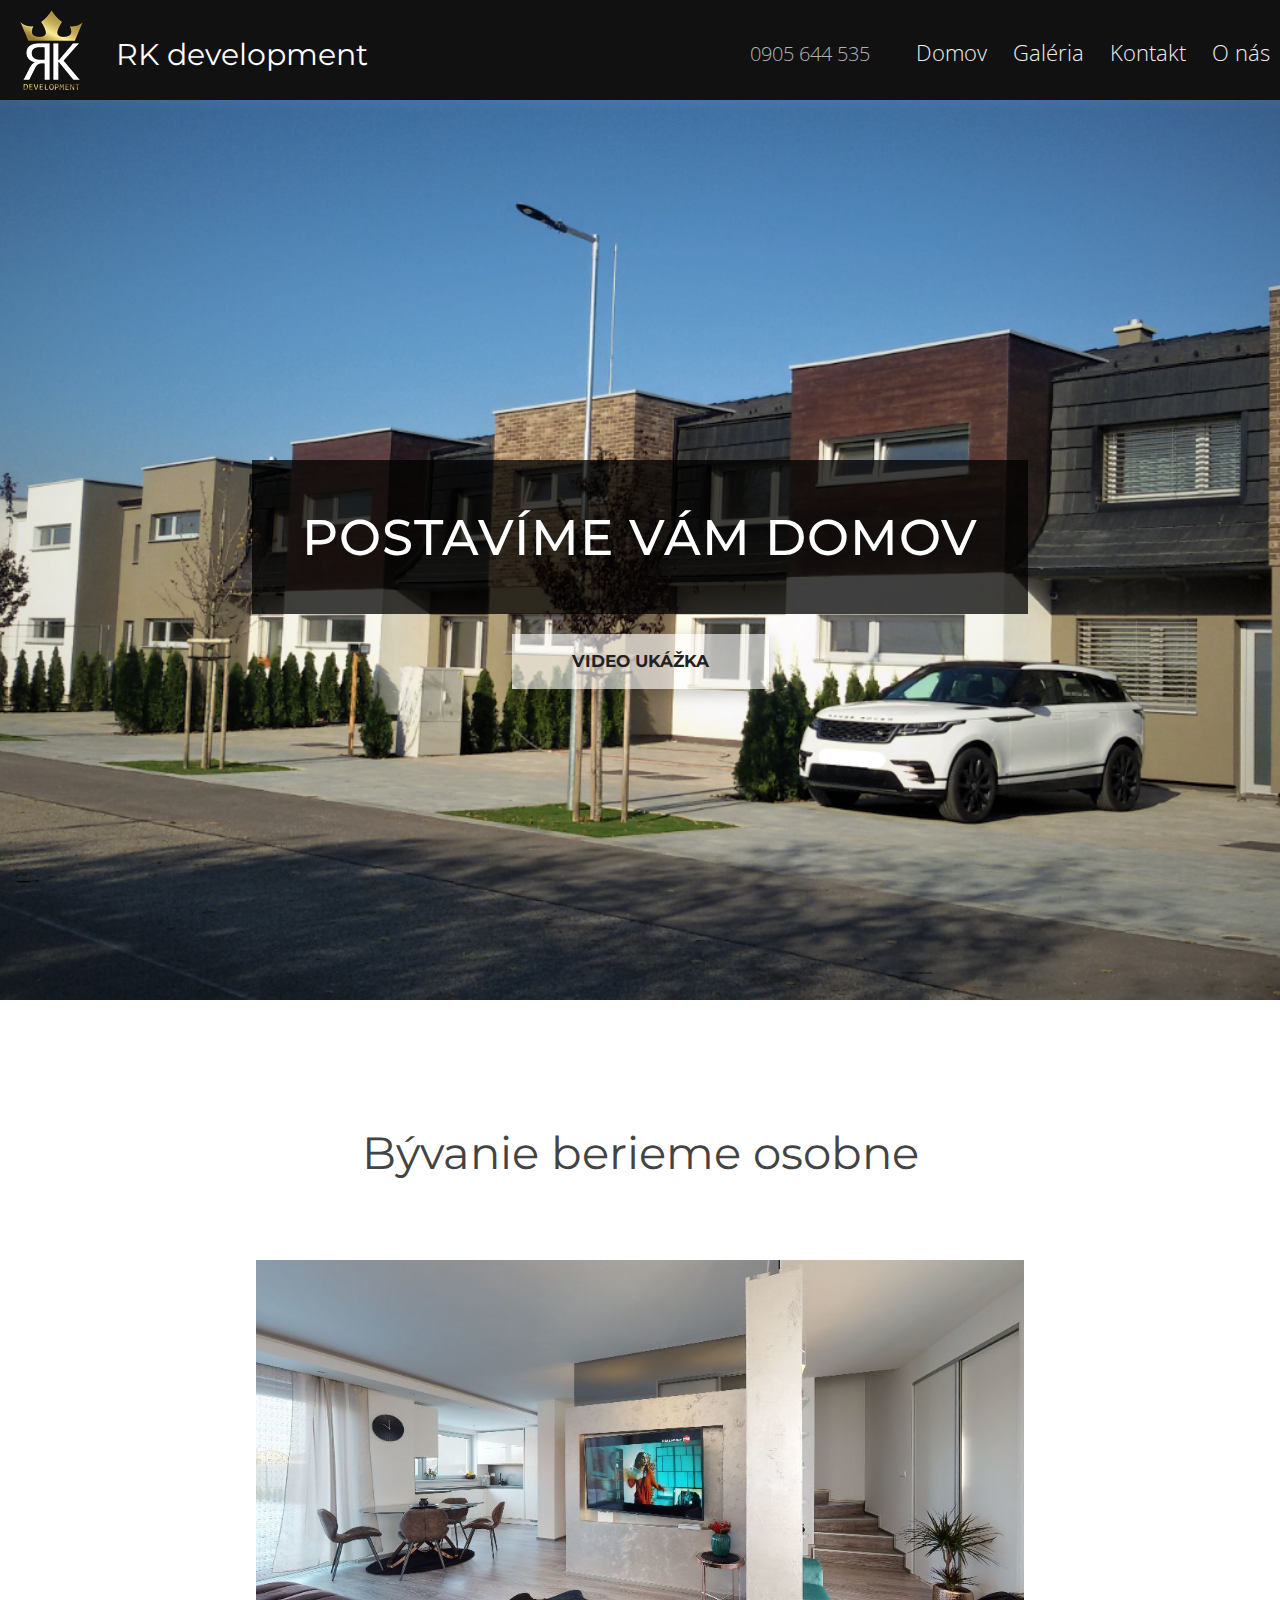
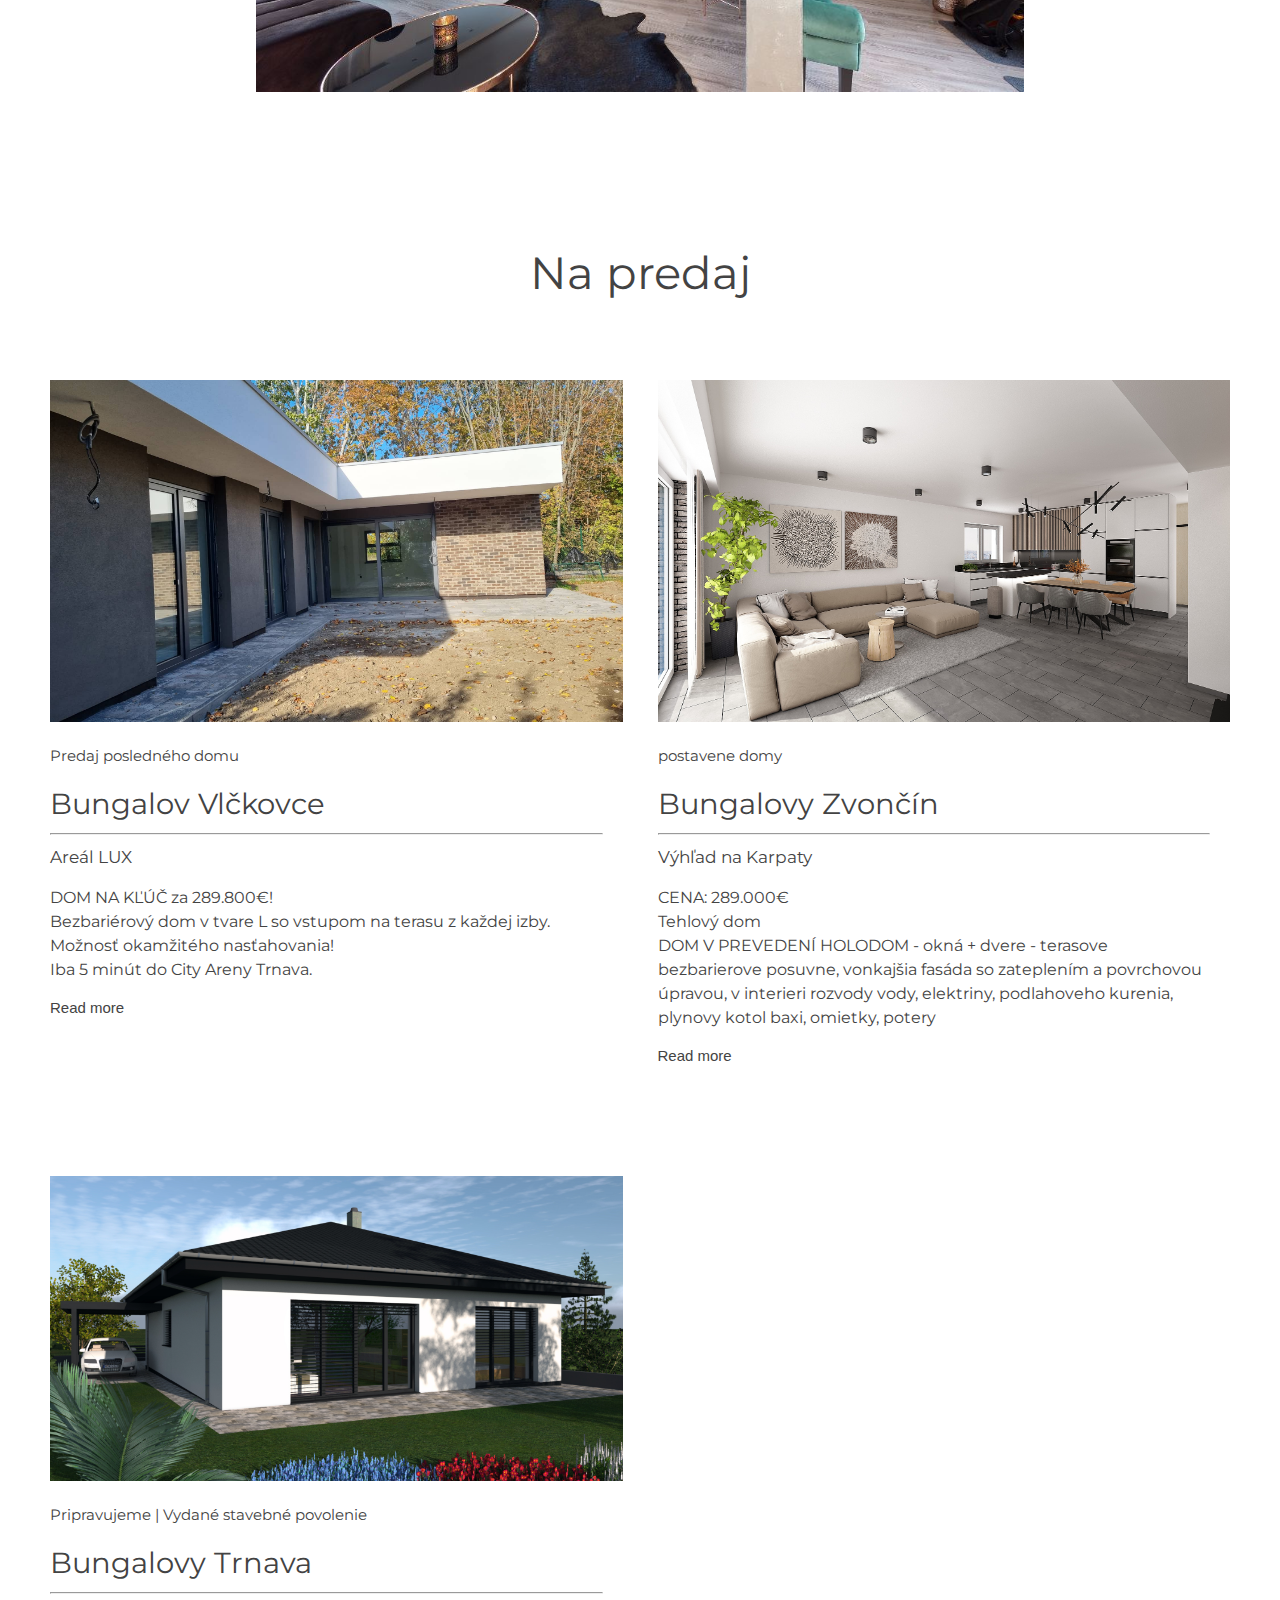
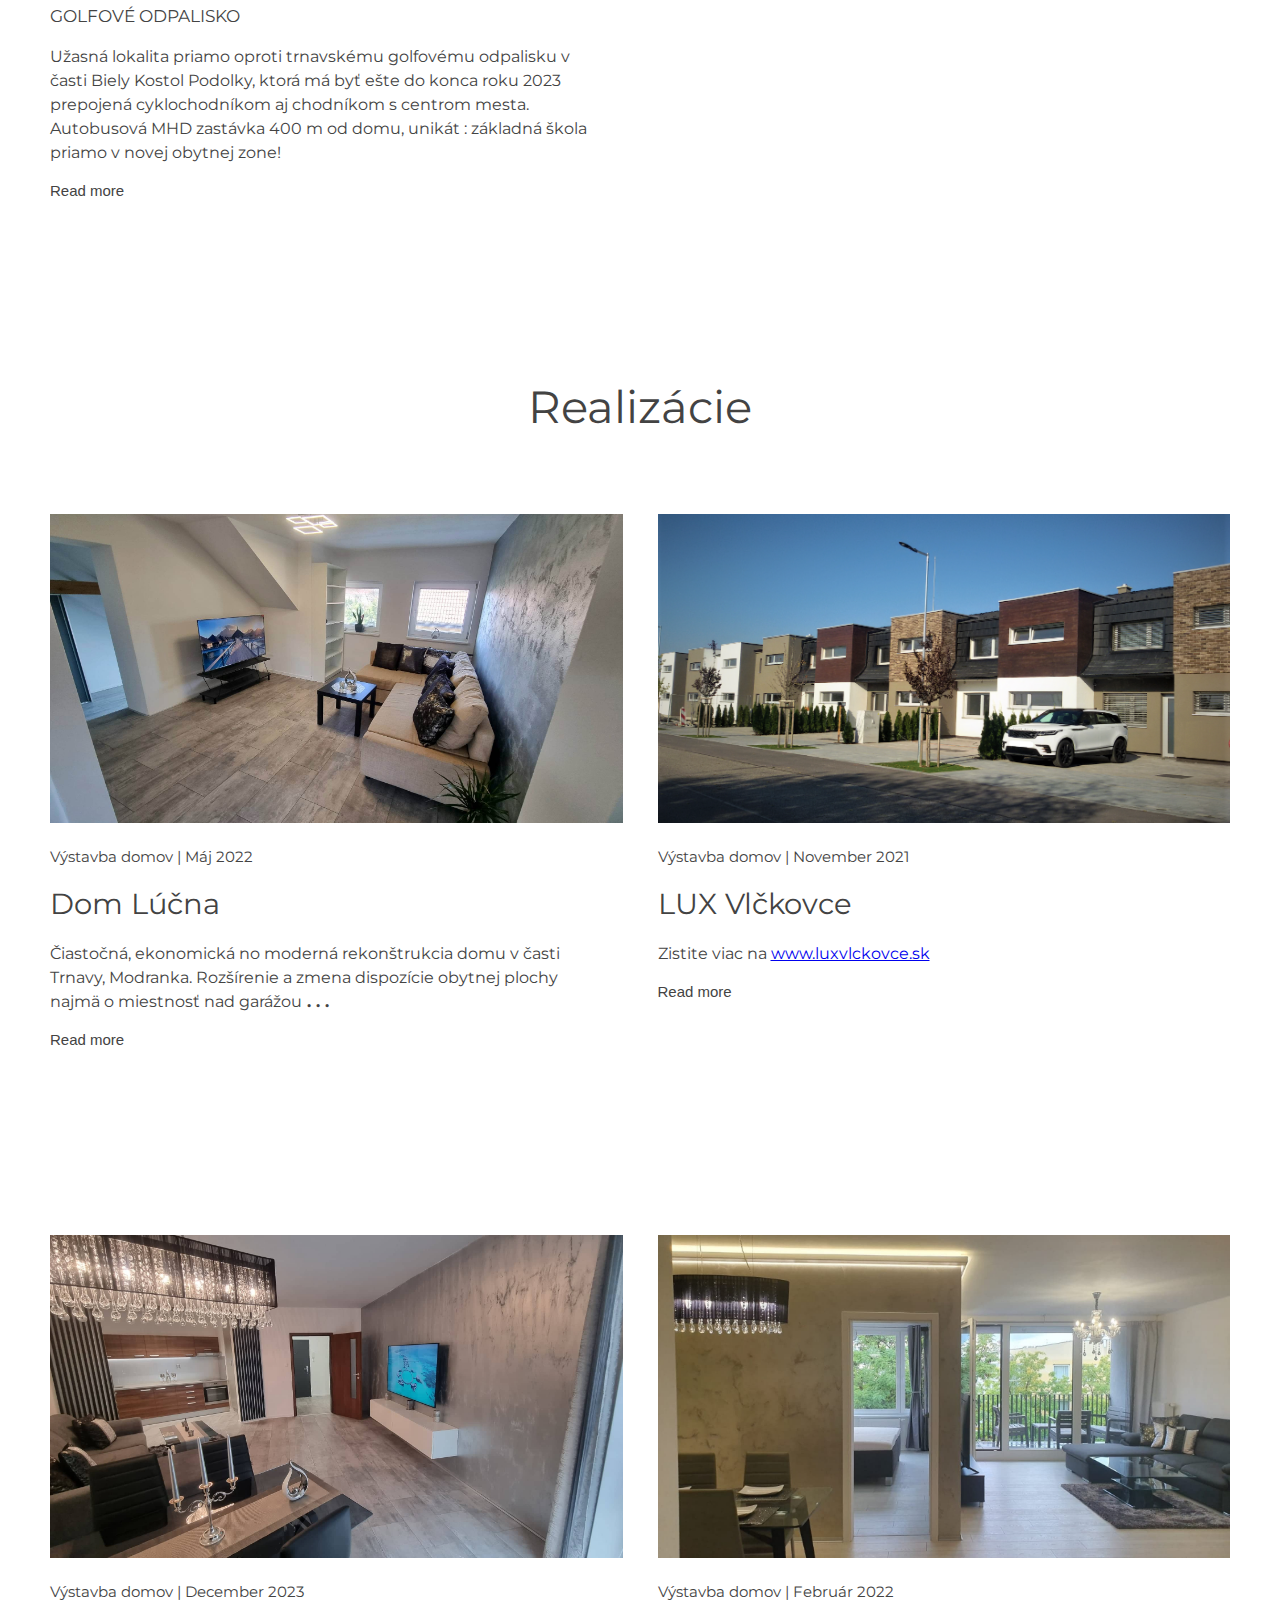
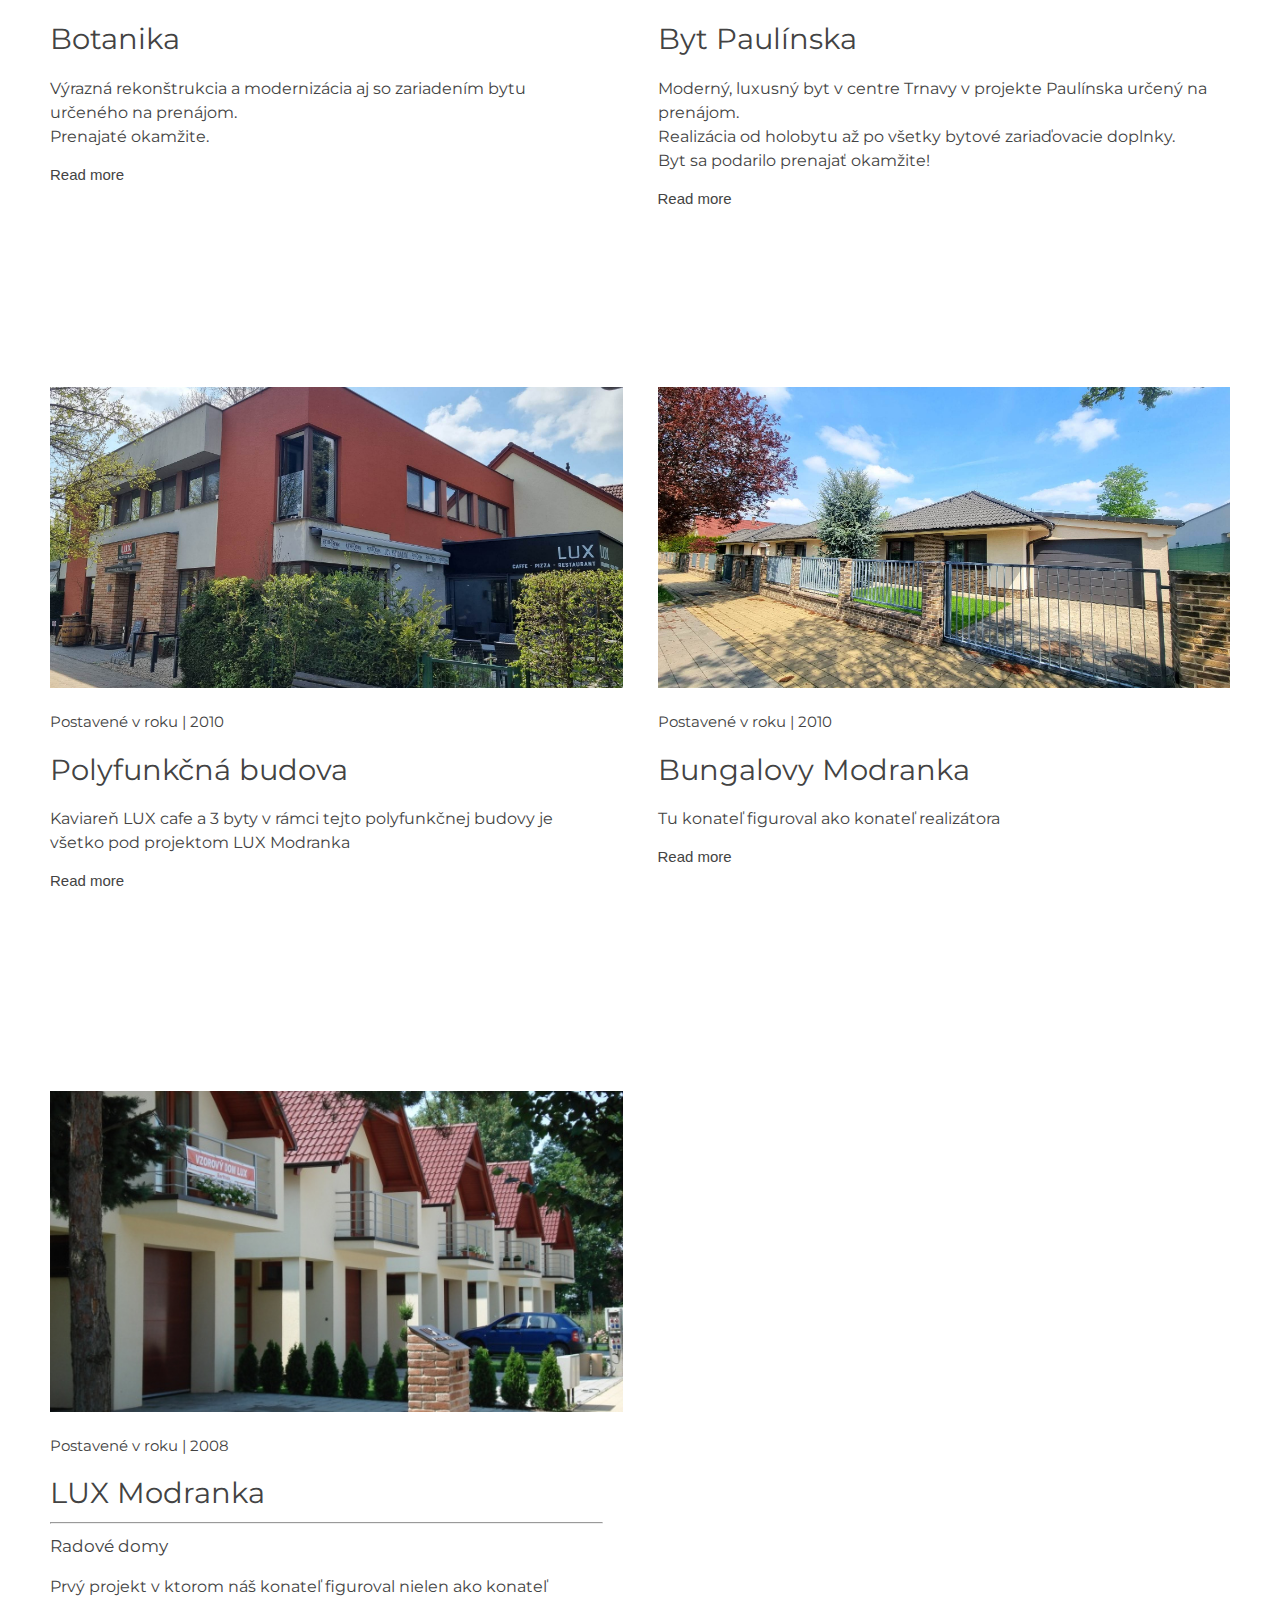
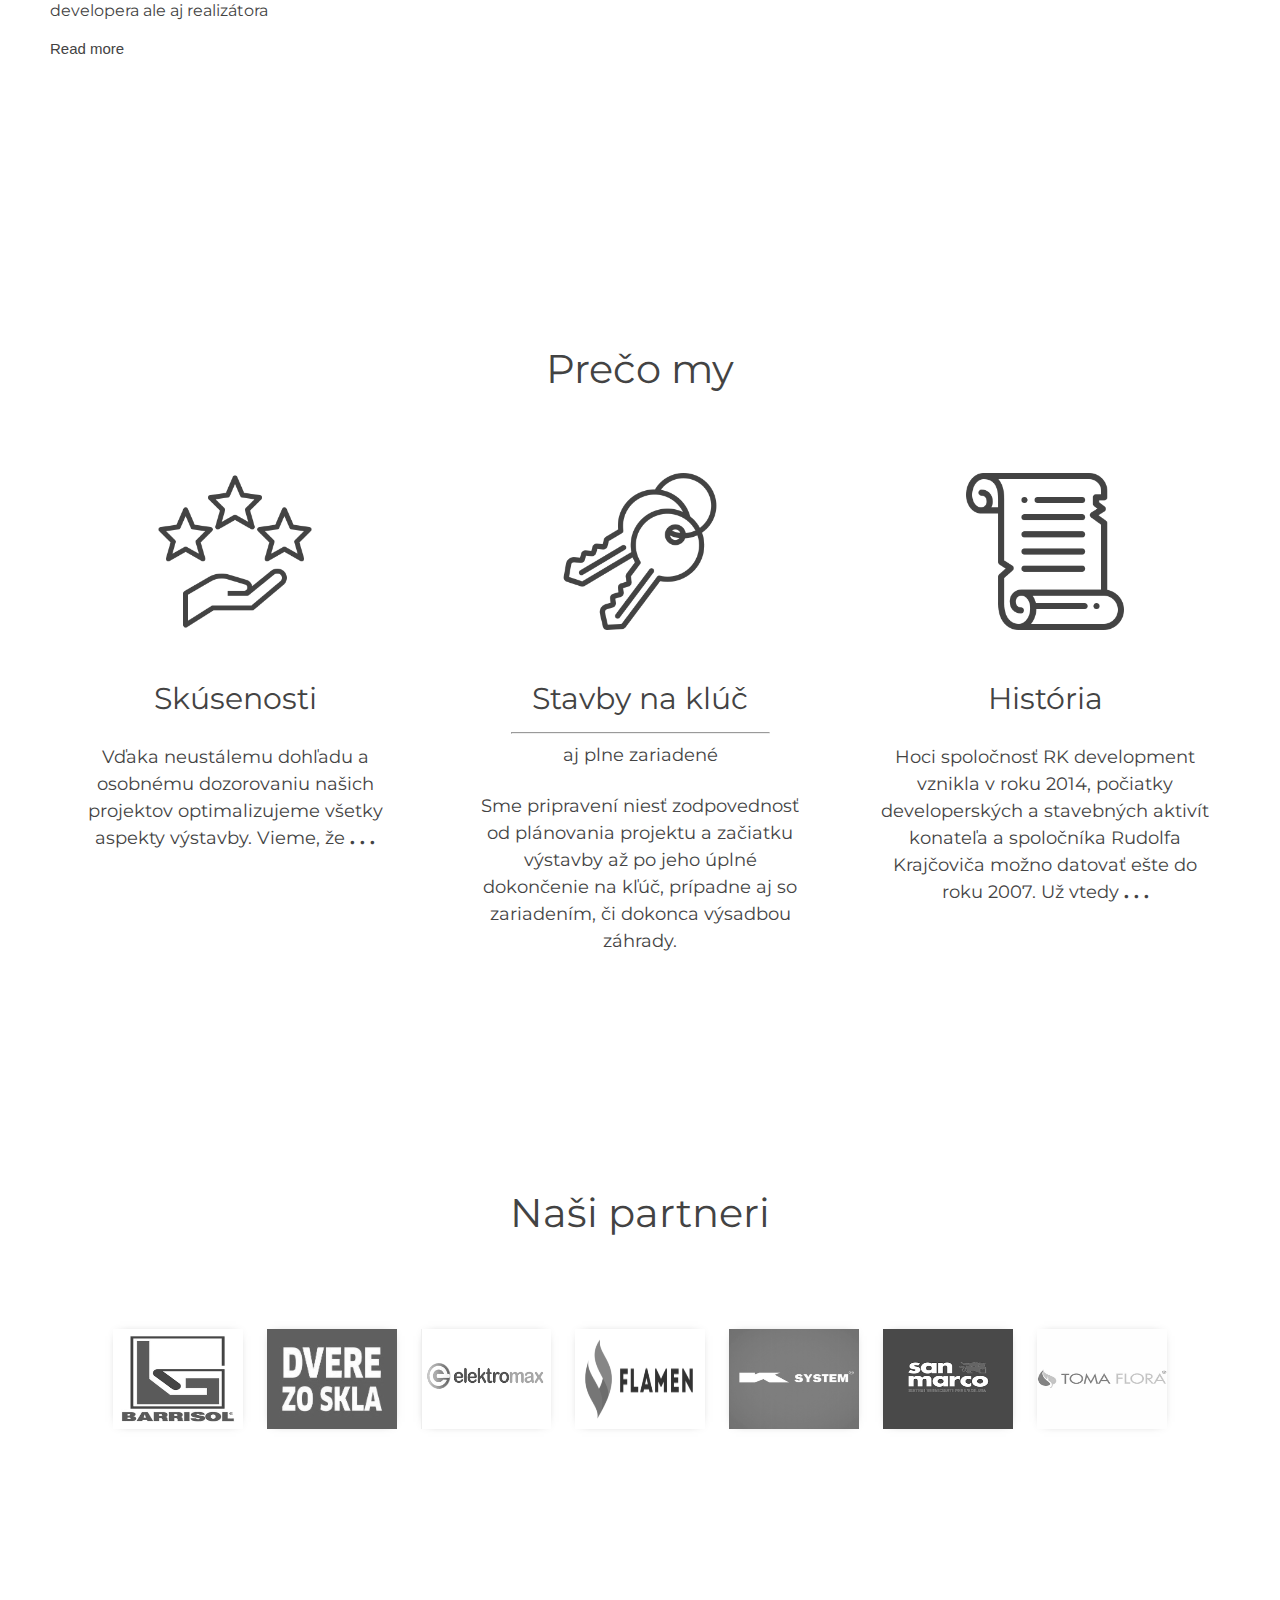
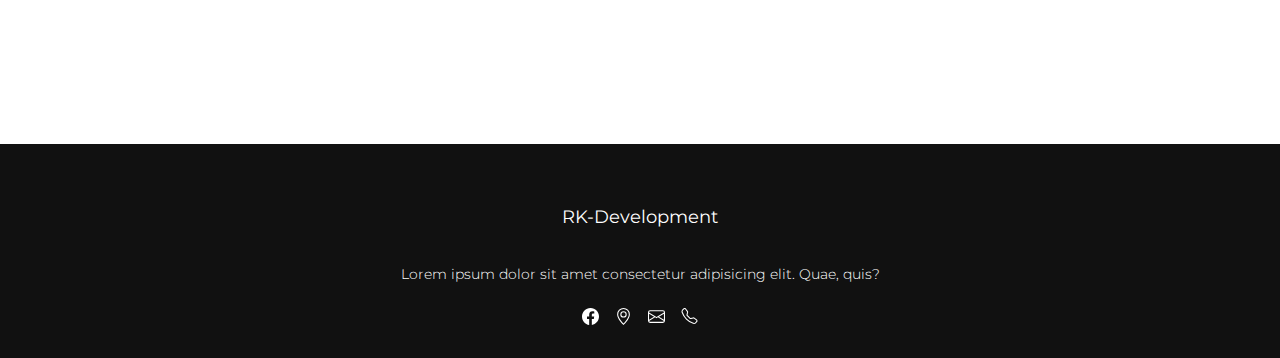
==== commit 85d626d8: "tato text 2/2" ====
--- a/index.html
+++ b/index.html
@@ -250,10 +250,12 @@
           
             <p class="card-text-1">
               Čiastočná, ekonomická no moderná rekonštrukcia domu v časti Trnavy, Modranka.
-              Rozšírenie a zmena dispozície obytnej plochy najmä o miestnosť nad garážou.<br>
-              Finalizácia na kľúč aj zo zariadením.<br>
+              Rozšírenie a zmena dispozície obytnej plochy najmä o miestnosť nad garážou<strong class="bodky-lucna"> . . .</strong>
+              <span class="expandable-text-lucna hidden-text">
+                <br>
+                Finalizácia na kľúč aj zo zariadením.<br>
               Dom upravený na dve samostatné bytové jednotky s oddelenými vstupmi.
-            </p>
+            </p></span>
 
             <p><a href="/modranka/modranka.html" class="read-more-card">Read more</a></p>
         
@@ -418,9 +420,9 @@
 
       <p class="text-preco-my"> 
         Vďaka neustálemu dohľadu a osobnému dozorovaniu našich projektov optimalizujeme všetky aspekty výstavby.
-        Vieme, že ak chceme dosahovať výbornú kvalitu za rozumnú cenu, je potrebná nielen dôvera v overených partnerov a dodávateľov, ale aj neustály kontroling a monitoring.
+        Vieme, že <strong class="bodky-skusenosti">. . .</strong> <span class="expandable-text-skusenosti hidden-text">ak chceme dosahovať výbornú kvalitu za rozumnú cenu, je potrebná nielen dôvera v overených partnerov a dodávateľov, ale aj neustály kontroling a monitoring.
         Aj preto sa doteraz žiadny z našich projektov nerealizoval ďalej ako do 20 min. cesty autom od sídla firmy.
-
+        </span>
       </p>
 
     </div>
@@ -456,9 +458,9 @@
 
       <p class="text-preco-my"> 
         Hoci   spoločnosť  RK development vznikla v roku 2014, počiatky developerských a stavebných aktivít konateľa a spoločníka Rudolfa Krajčoviča možno datovať ešte do roku 2007.
-      Už vtedy postavil úspešný a dnes už legendárny projekt LUX MODRANKA ,pozostávajúci z 10 radových rodinných domov.
+      Už vtedy  <strong class="bodky-historia ">. . .</strong> <span class="hidden-text expandable-text-historia">postavil úspešný a dnes už legendárny projekt LUX MODRANKA ,pozostávajúci z 10 radových rodinných domov.
       Ďalej stojí za zmienku polyfunkčná budova LUX cafe , areál kaviarne s detským ihriskom a tromi bytovými jednotkami  a tiež štyri bungalovy priamo oproti LUX cafe. 
-      Ostatné referencie na webstránke v sekcii Realizácie
+      Ostatné referencie na webstránke v sekcii Realizácie</span>
       </p>
 
     </div>
--- a/style.css
+++ b/style.css
@@ -1146,6 +1146,19 @@
 
 
 
+.hidden-text{
+    display: none;
+}
+.visible-text{
+    display: inline;
+}
+
+
+
+
+
+
+
 
 
 
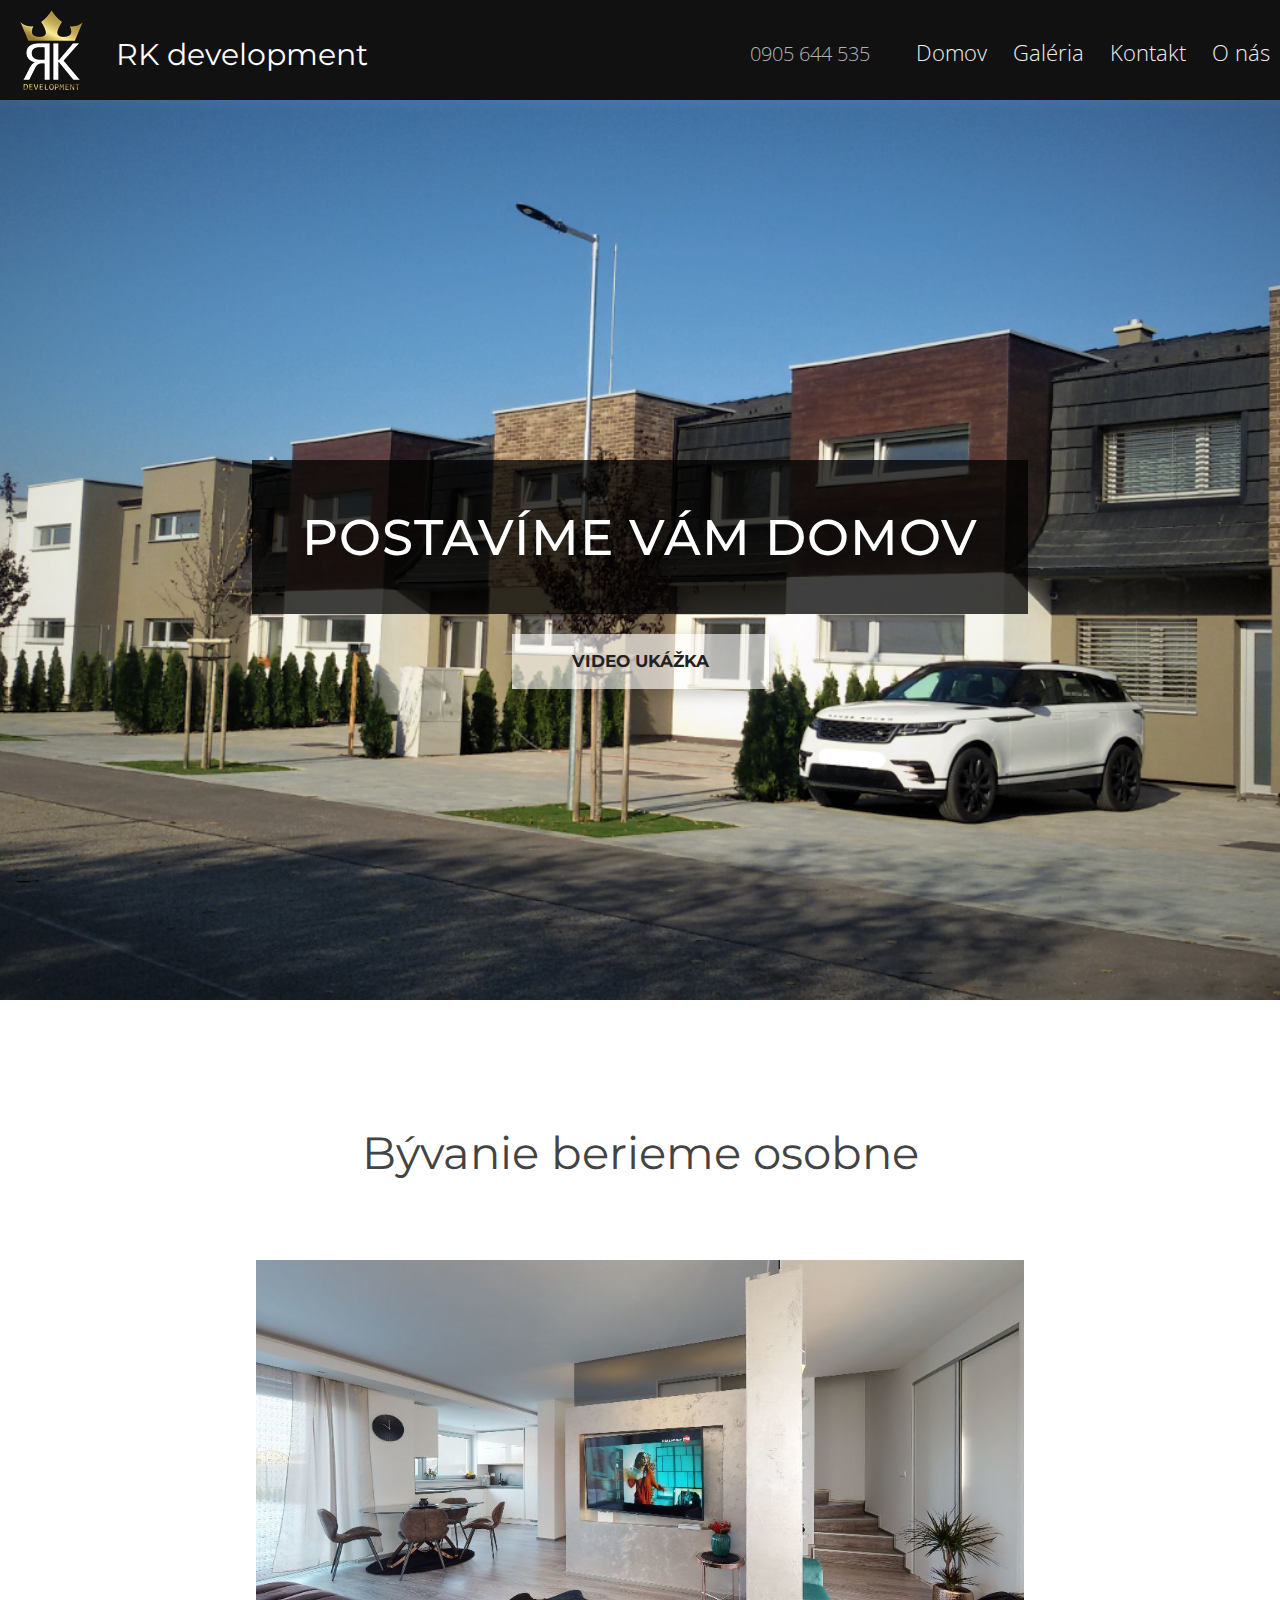
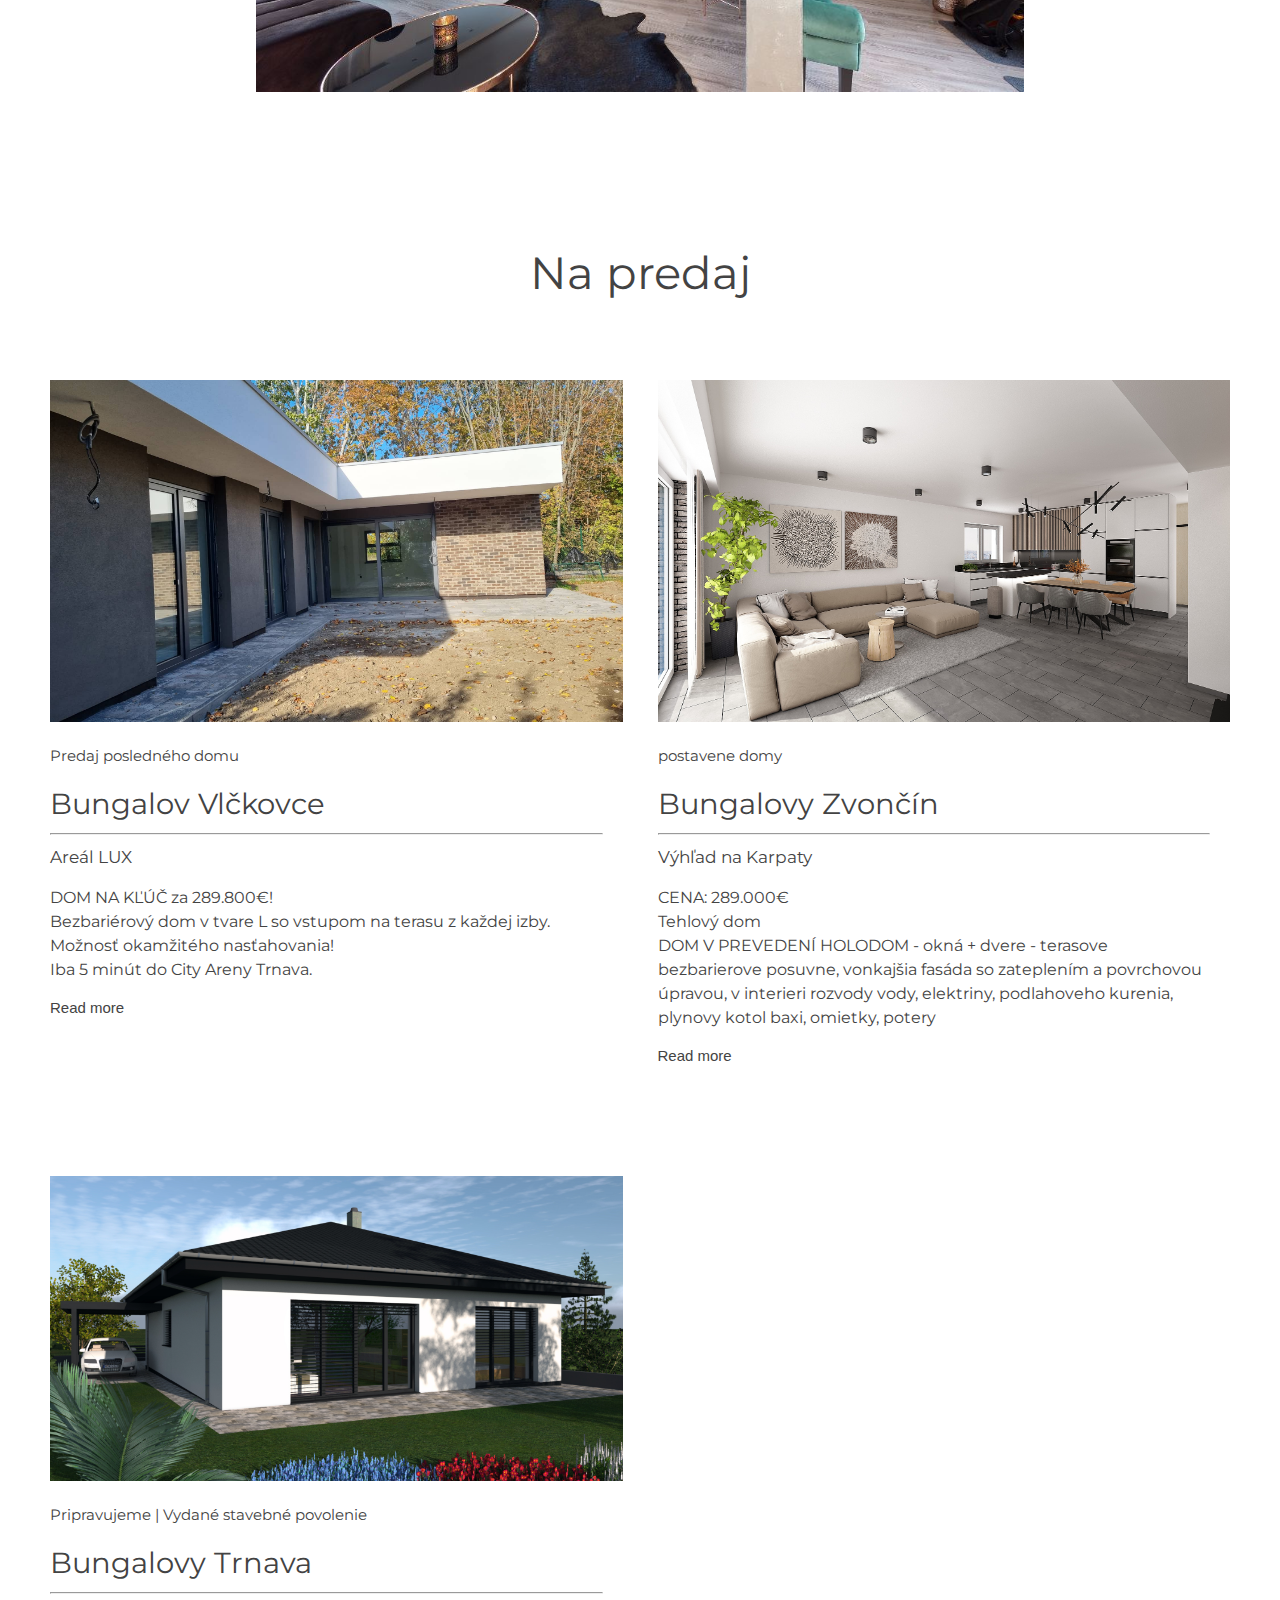
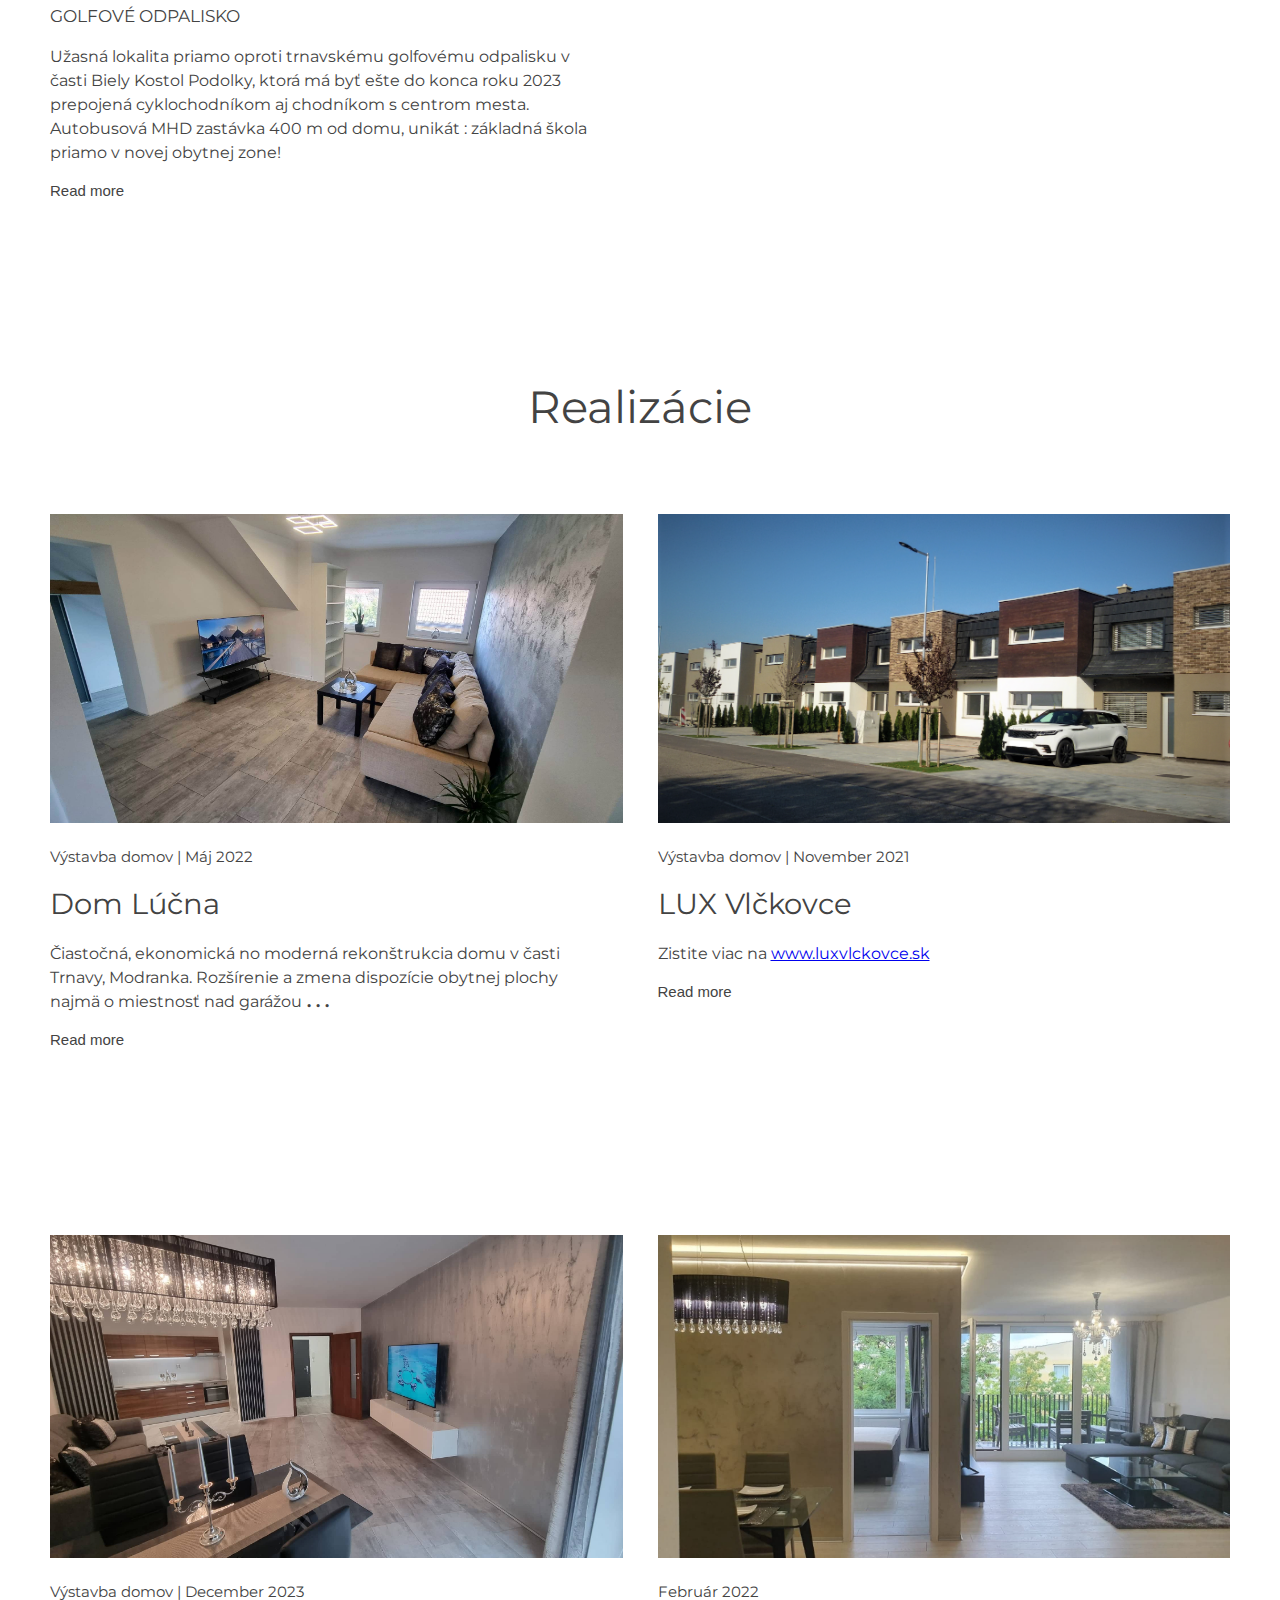
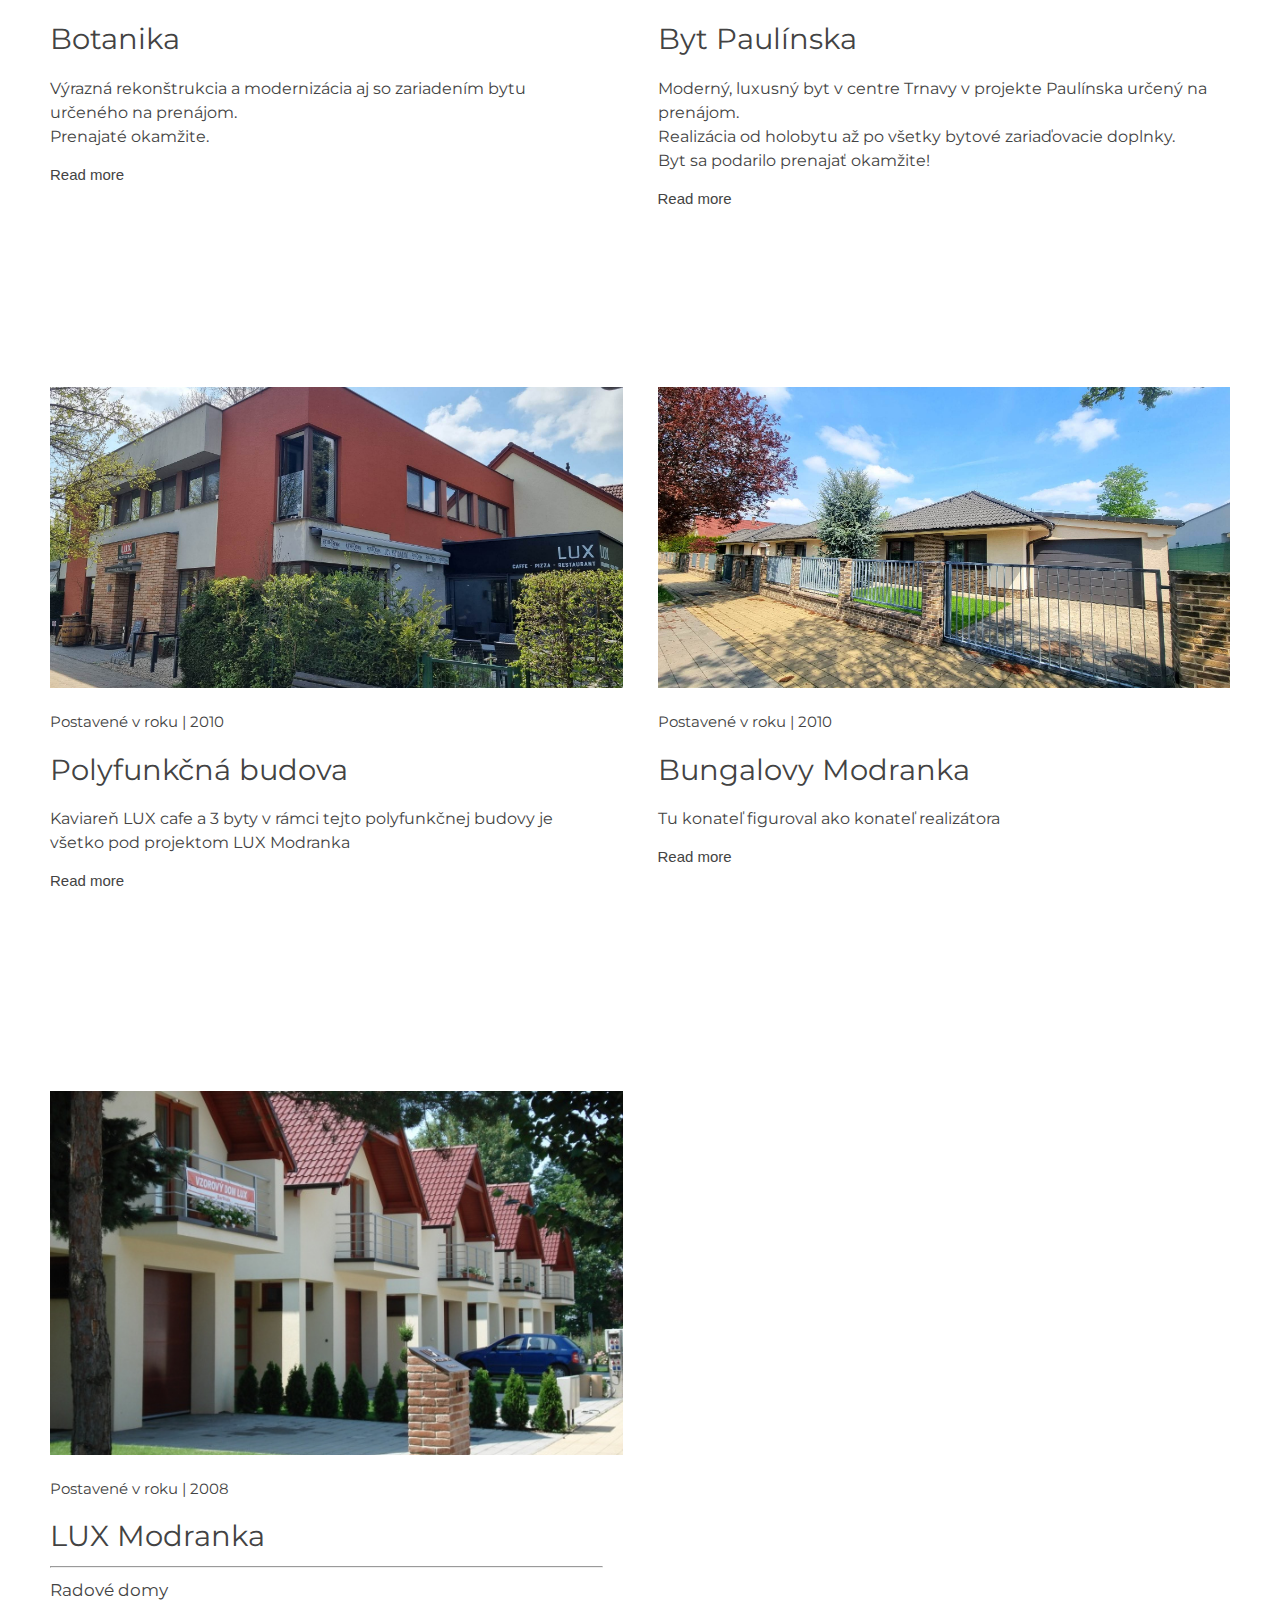
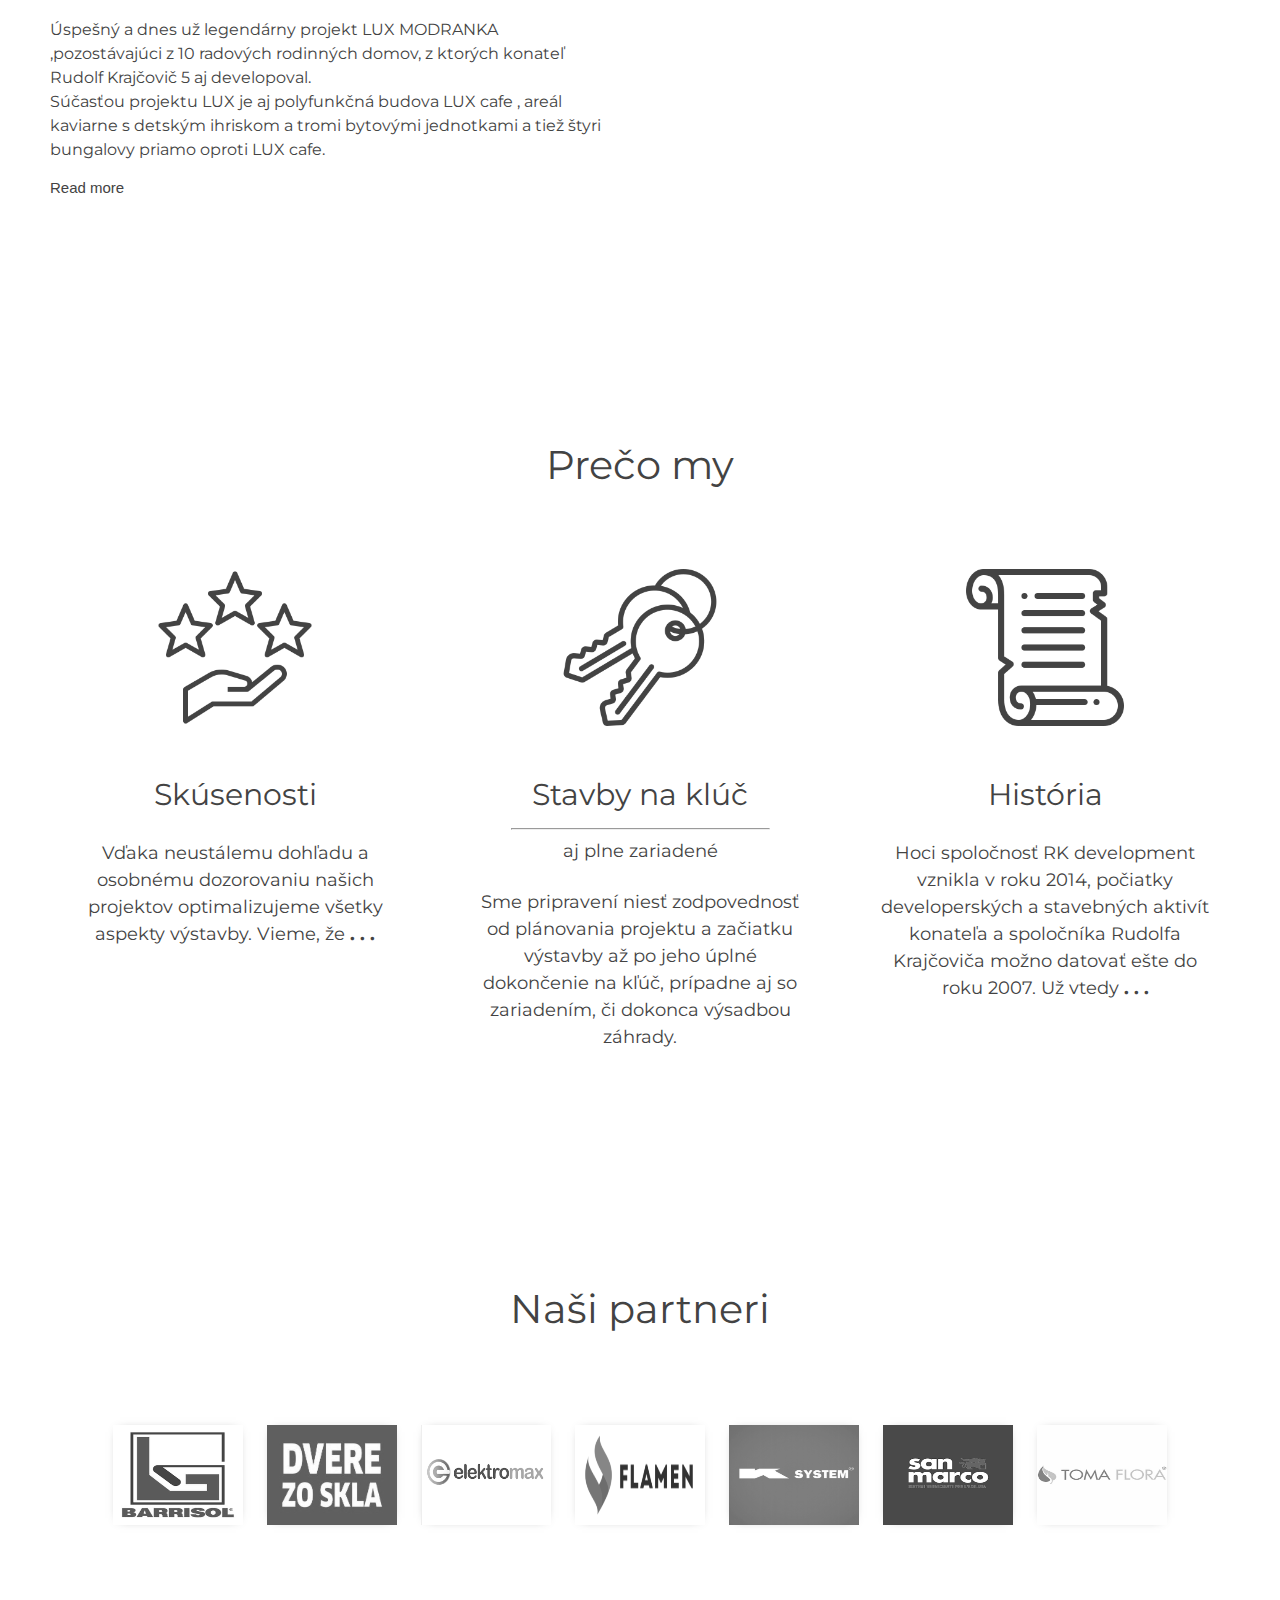
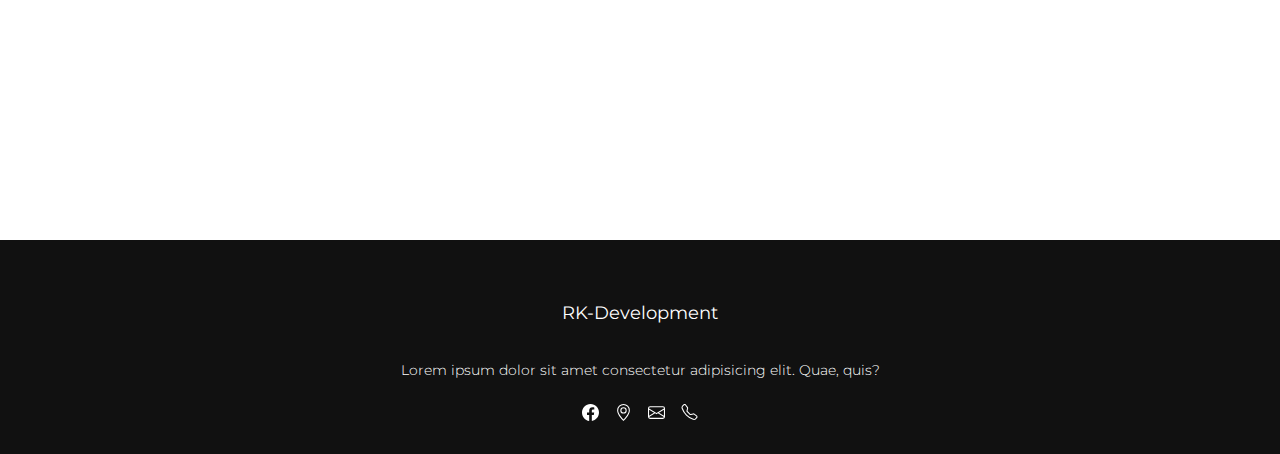
==== commit 7cdf9866: "tato change 4" ====
--- a/index.html
+++ b/index.html
@@ -311,7 +311,7 @@
           </a>
           <div class="card__content">
       
-            <h5 class="card-date-text">Výstavba domov | Február 2022</h5>
+            <h5 class="card-date-text">Február 2022</h5>
             
             <h3 class="card-building-name">Byt Paulínska</h3>
           
@@ -388,9 +388,9 @@
             <h5 class="card-date-text under-hr-card">Radové domy</h5>
           
             <p class="card-text-1">
-              Prvý projekt v ktorom náš konateľ figuroval nielen ako konateľ developera ale aj realizátora
-      
-            </p>
+            Úspešný a dnes už legendárny projekt LUX MODRANKA ,pozostávajúci z 10 radových rodinných domov, z ktorých konateľ Rudolf Krajčovič 5 aj developoval.<br>
+            Súčasťou projektu LUX je aj polyfunkčná budova LUX cafe , areál kaviarne s detským ihriskom a tromi bytovými jednotkami  a tiež štyri bungalovy priamo oproti LUX cafe. 
+          </p>
       
             <p><a href="/modranka/modranka.html" class="read-more-card">Read more</a></p>
       
@@ -458,7 +458,7 @@
 
       <p class="text-preco-my"> 
         Hoci   spoločnosť  RK development vznikla v roku 2014, počiatky developerských a stavebných aktivít konateľa a spoločníka Rudolfa Krajčoviča možno datovať ešte do roku 2007.
-      Už vtedy  <strong class="bodky-historia ">. . .</strong> <span class="hidden-text expandable-text-historia">postavil úspešný a dnes už legendárny projekt LUX MODRANKA ,pozostávajúci z 10 radových rodinných domov.
+      Už vtedy  <strong class="bodky-historia ">. . .</strong> <span class="hidden-text expandable-text-historia">postavil úspešný a dnes už legendárny projekt LUX MODRANKA ,pozostávajúci z 10 radových rodinných domov, z ktorých 5 aj developoval.
       Ďalej stojí za zmienku polyfunkčná budova LUX cafe , areál kaviarne s detským ihriskom a tromi bytovými jednotkami  a tiež štyri bungalovy priamo oproti LUX cafe. 
       Ostatné referencie na webstránke v sekcii Realizácie</span>
       </p>
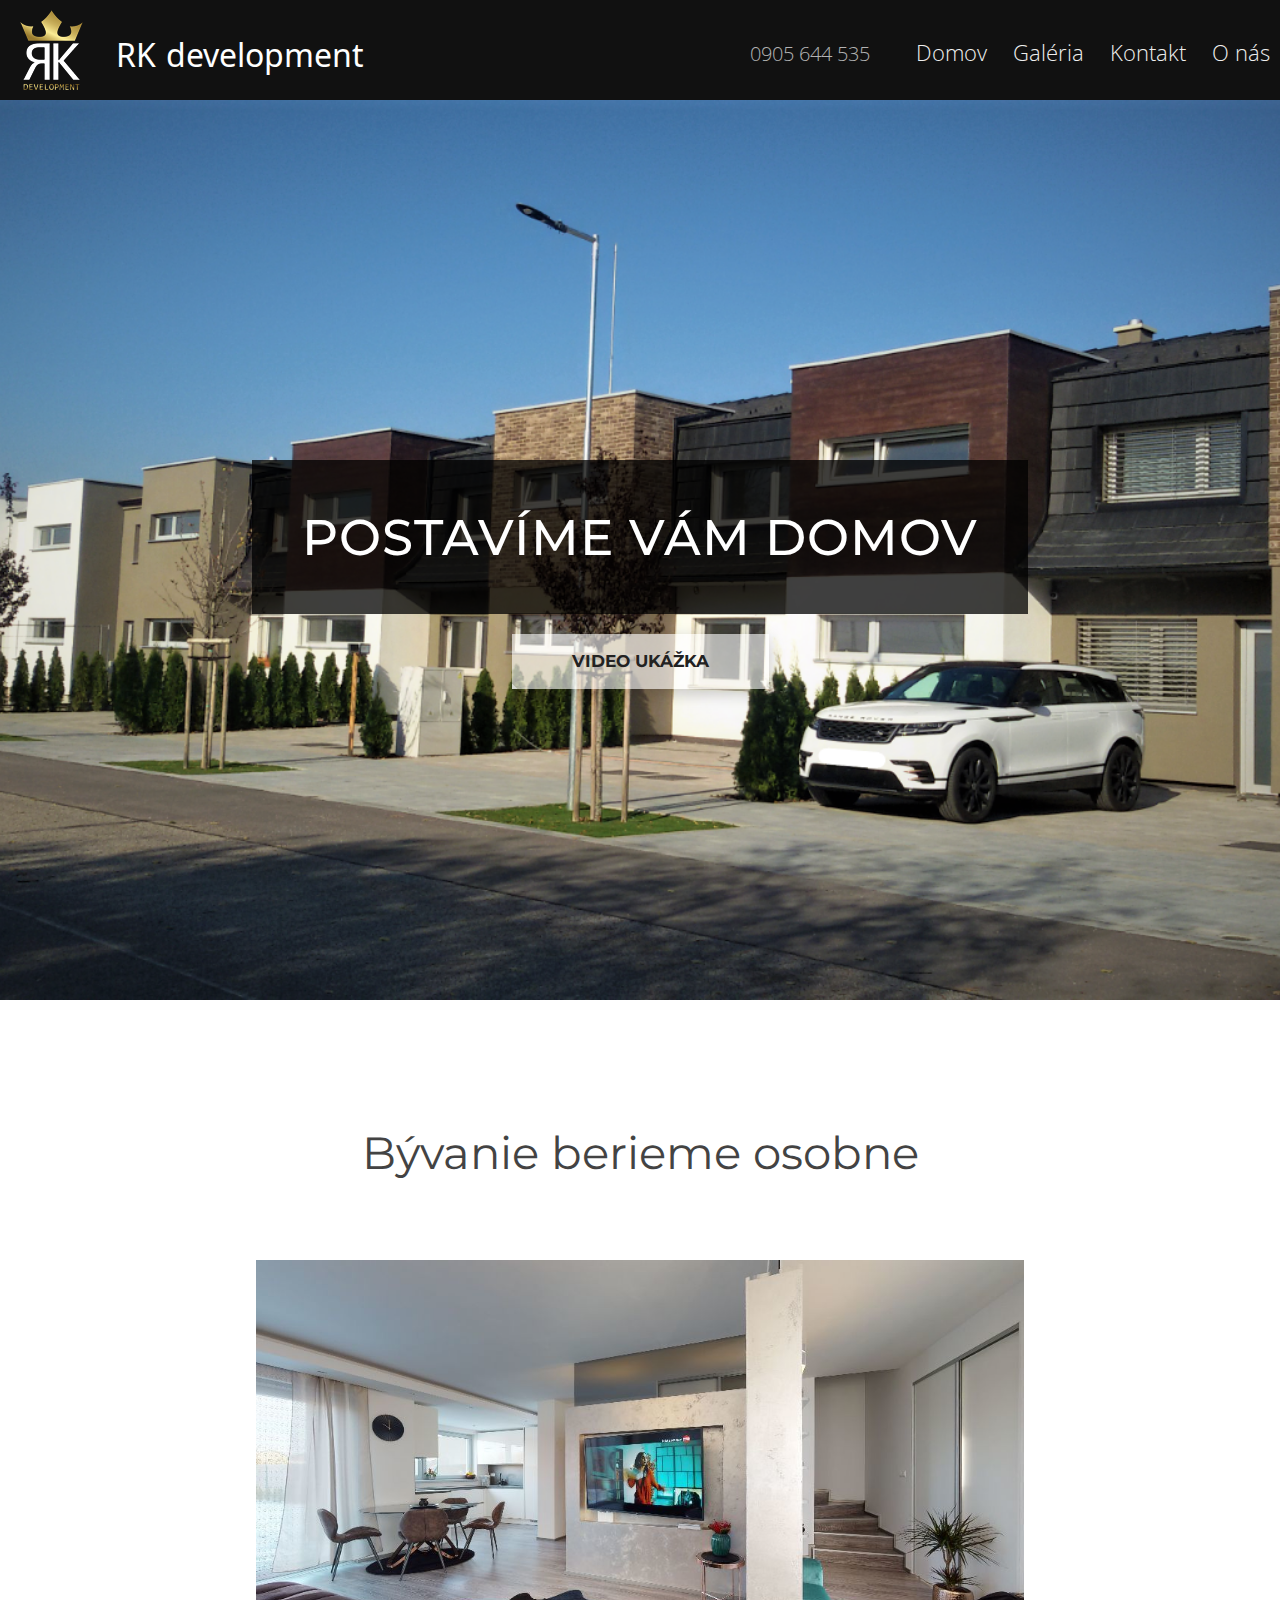
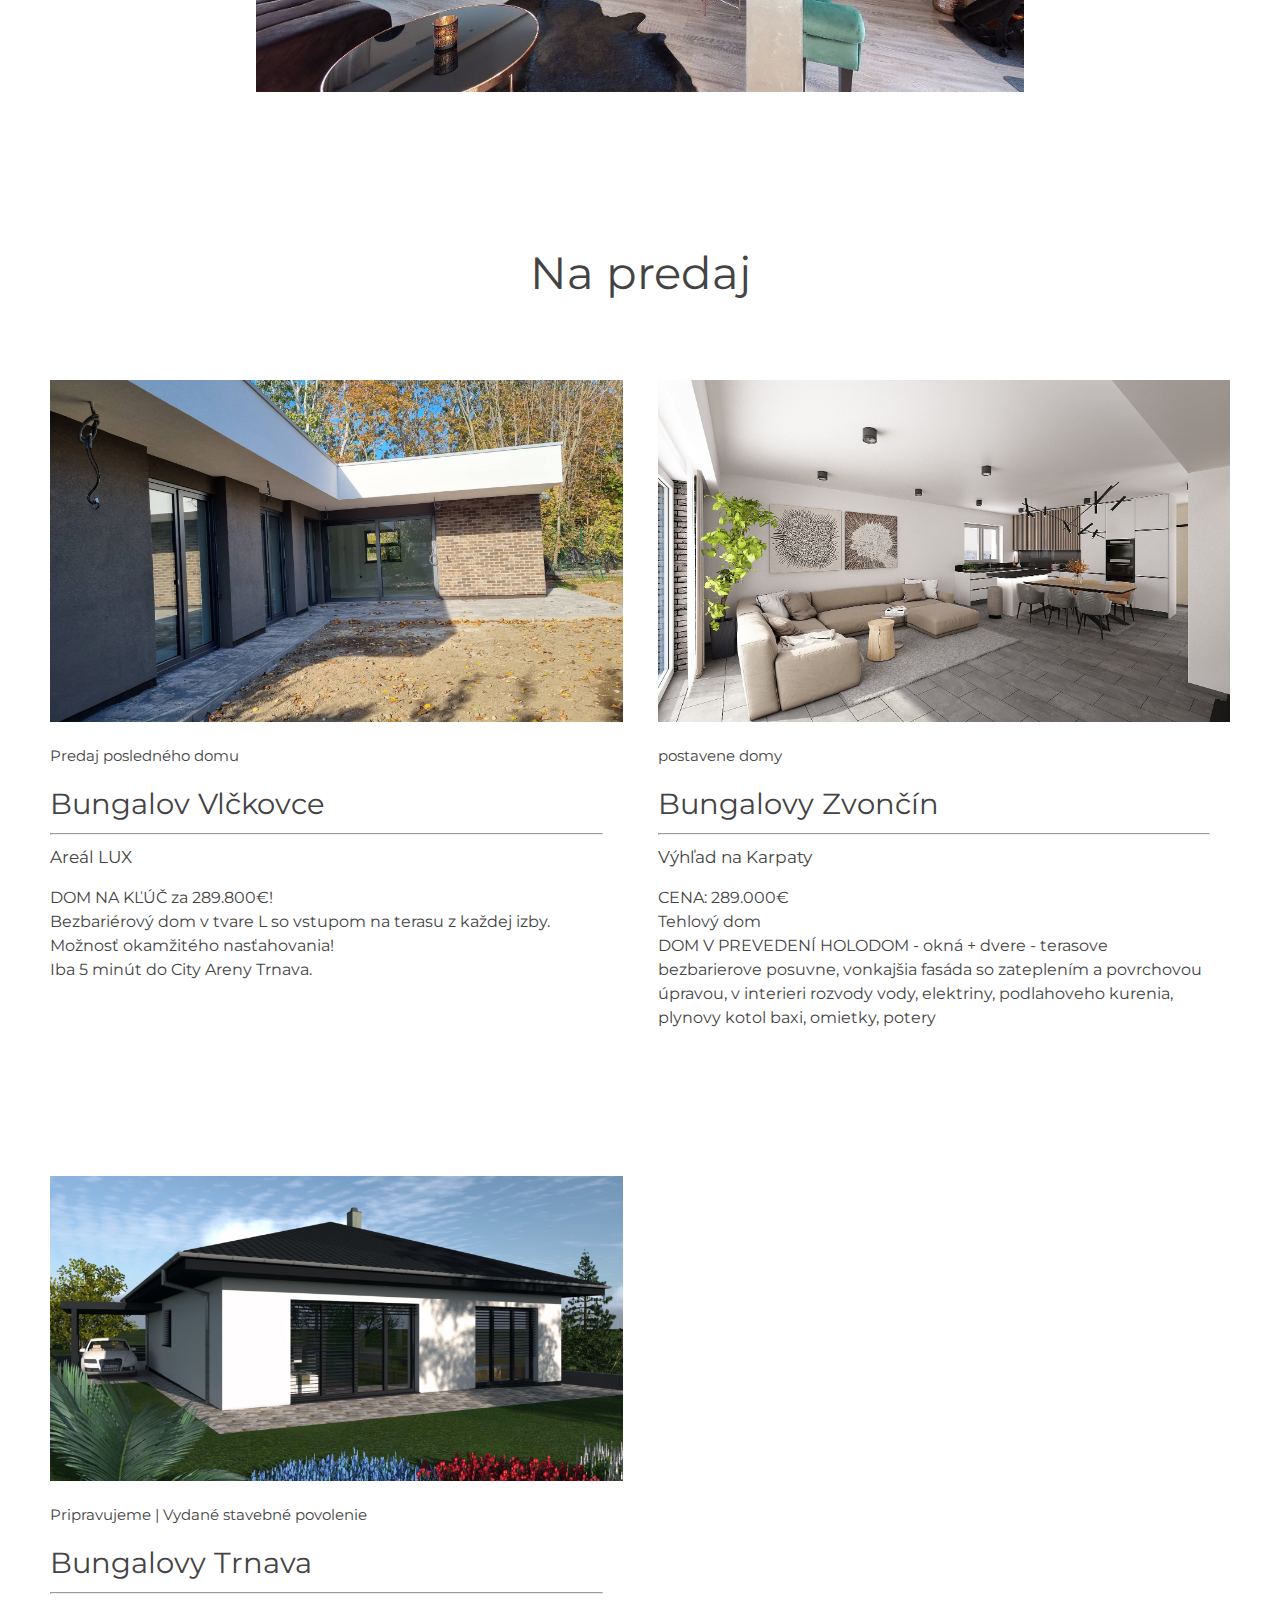
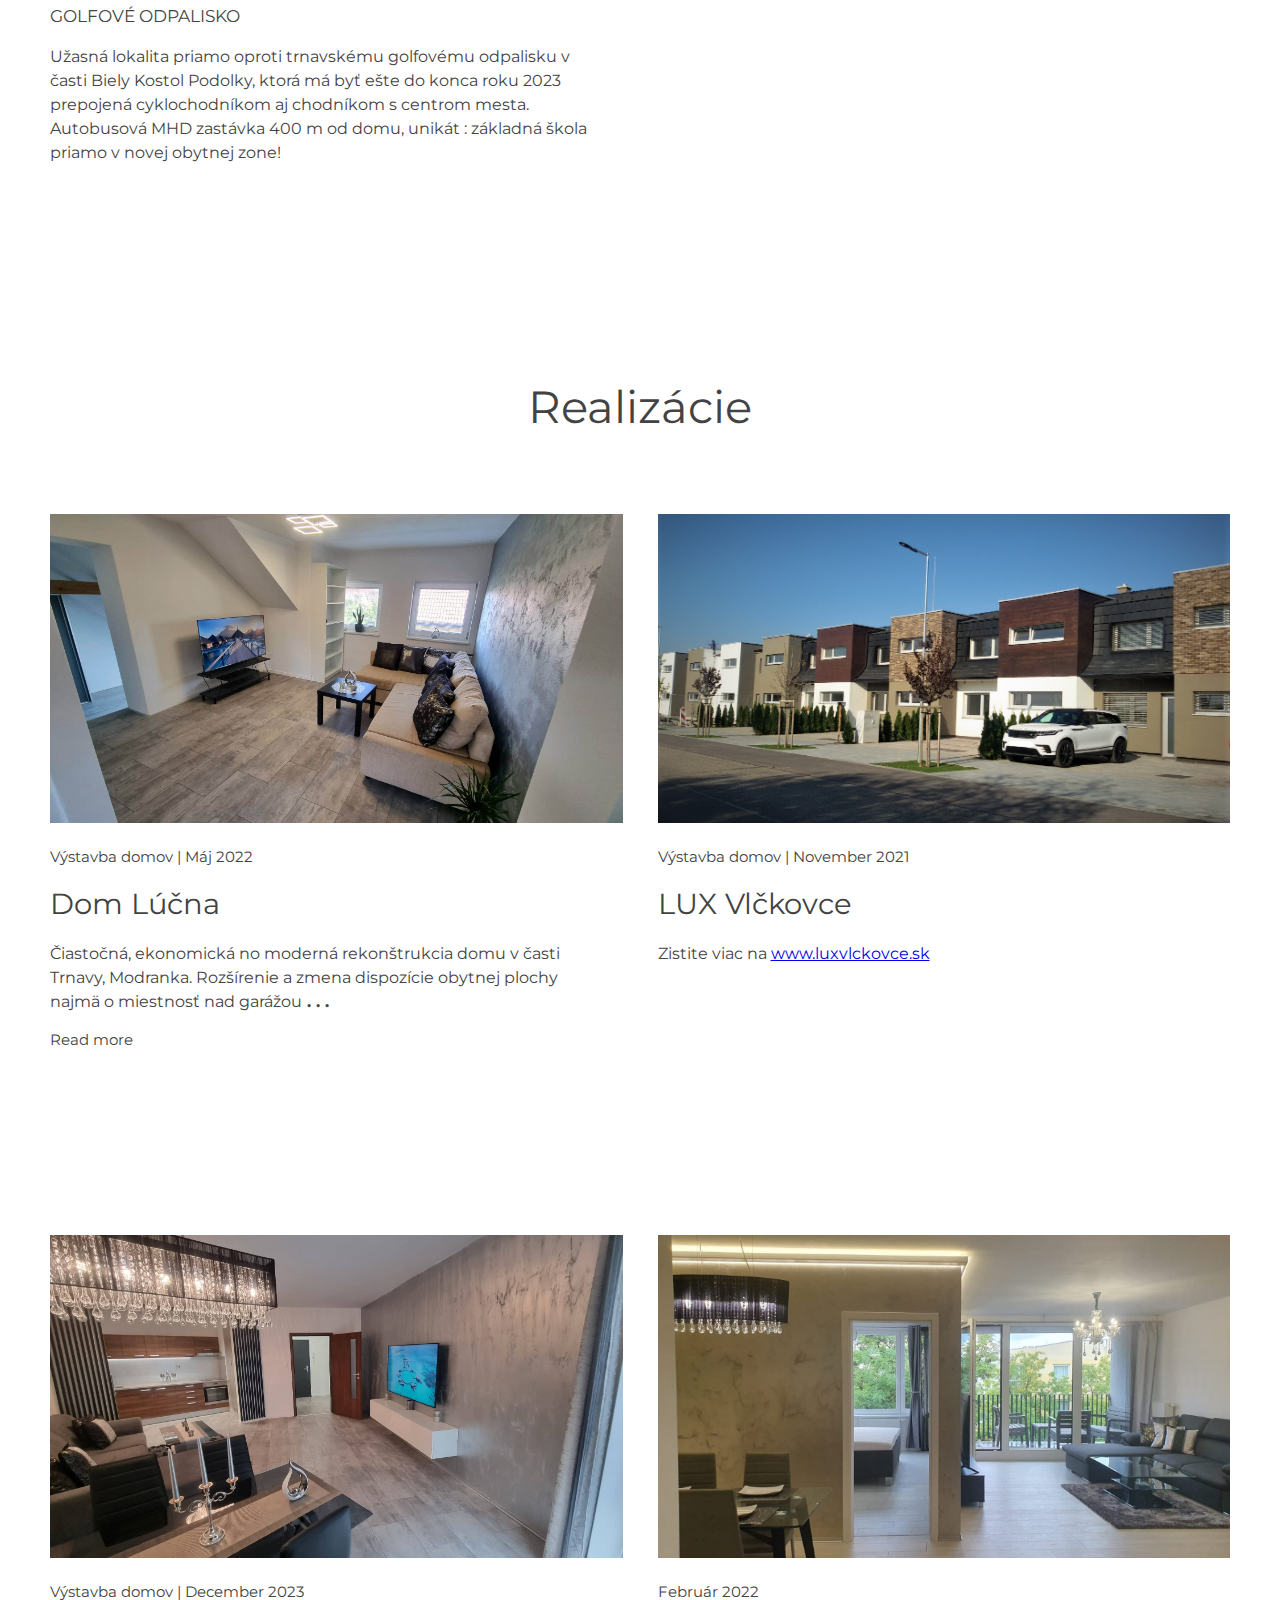
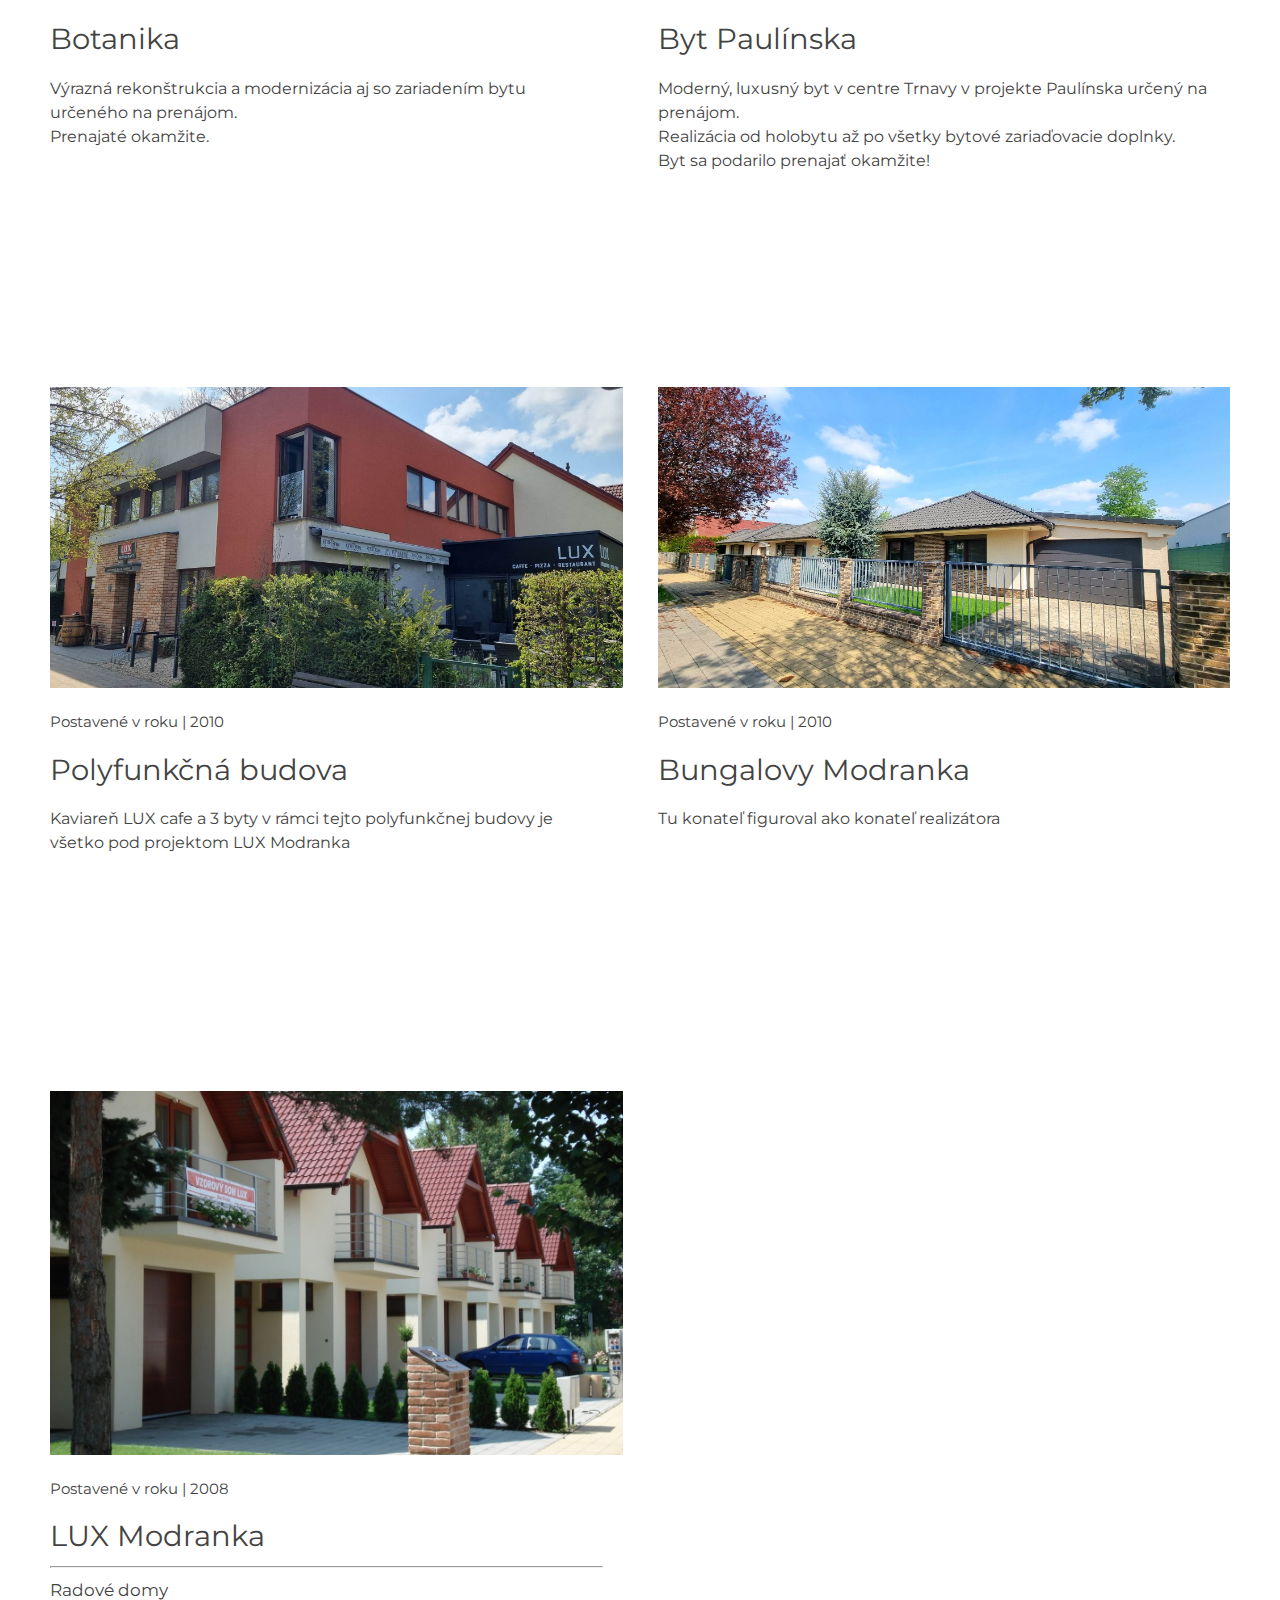
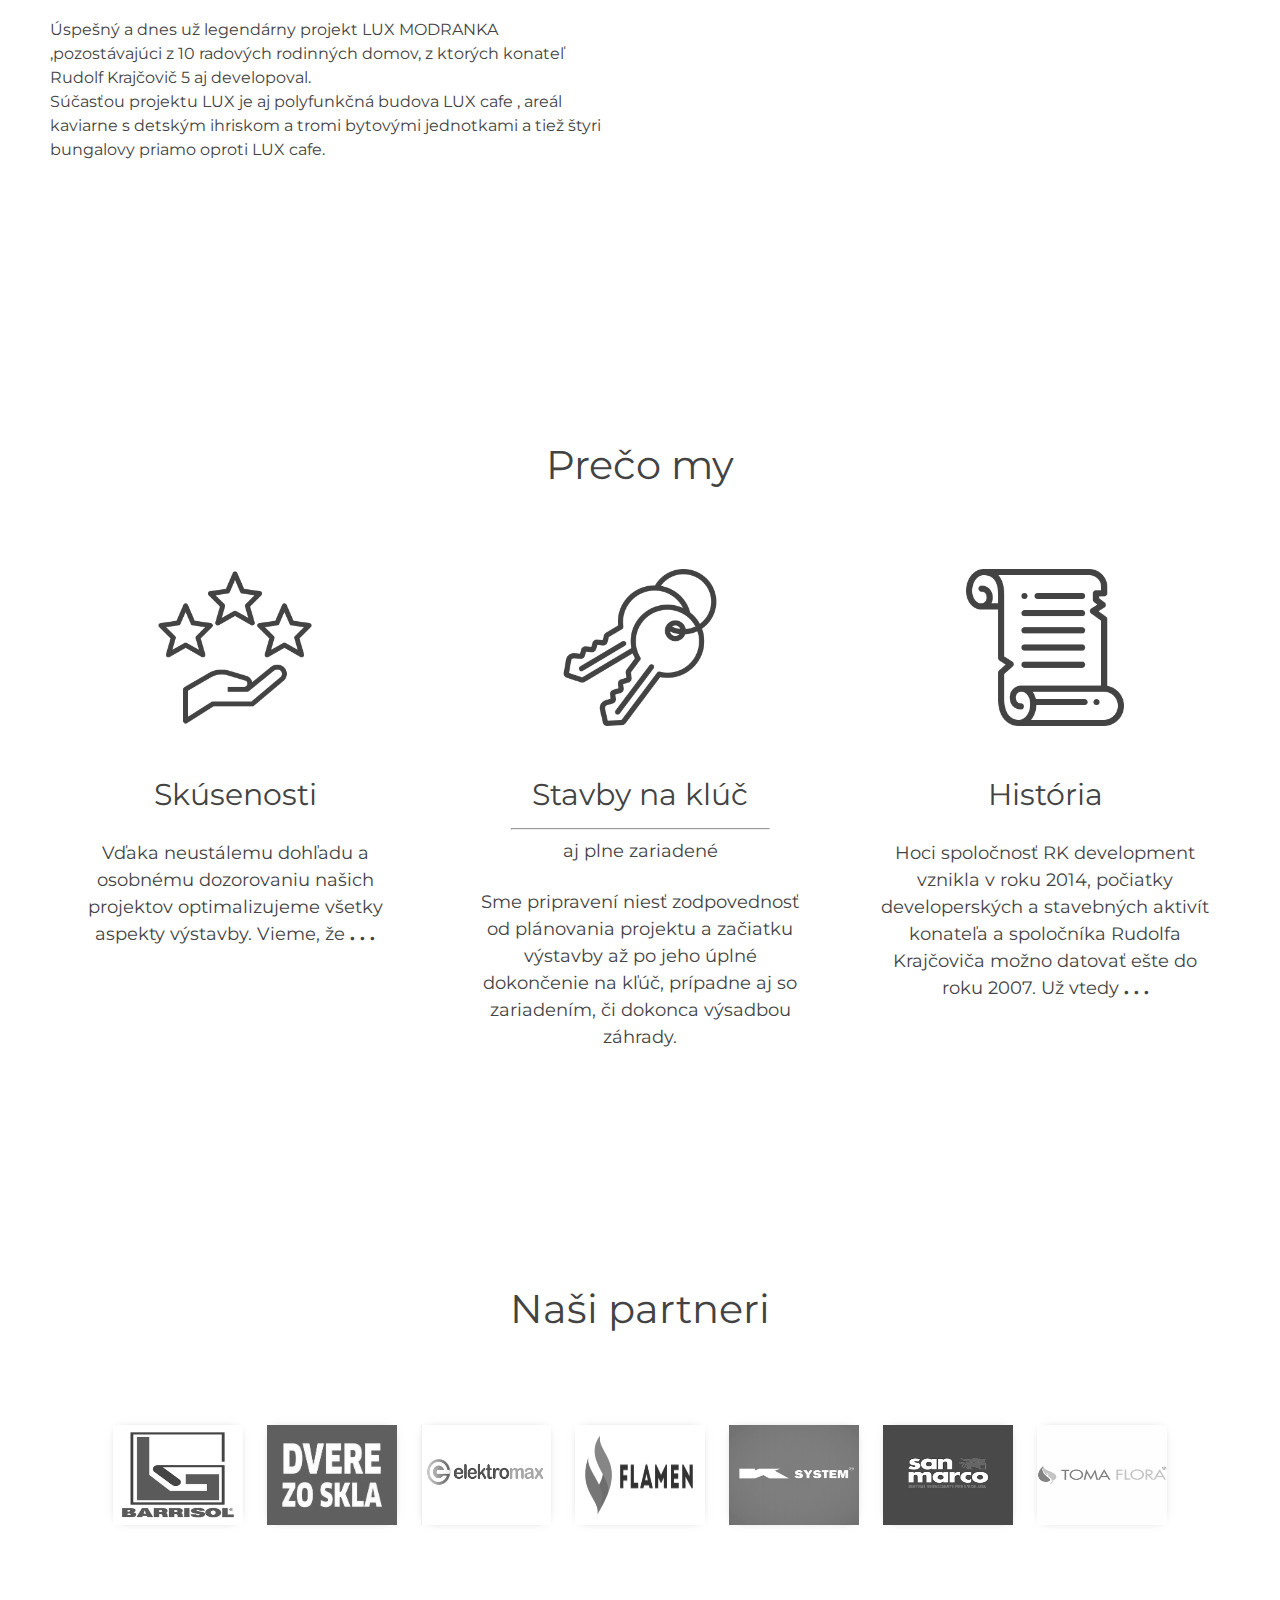
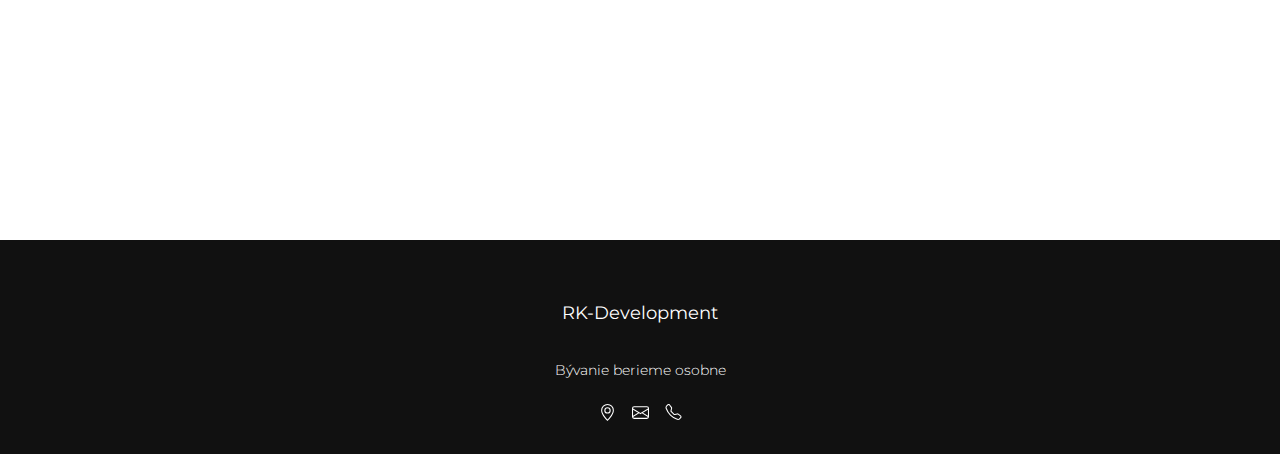
==== commit e5ed9f3f: "tato change 4.2" ====
--- a/index.html
+++ b/index.html
@@ -15,6 +15,7 @@
 
 
 
+<link href="https://fonts.googleapis.com/css2?family=Noto+Sans+Chorasmian&display=swap" rel="stylesheet">
 <link rel="apple-touch-icon" sizes="180x180" href="../domov/fotky_domov/favicon/apple-touch-icon.png">
 <link rel="icon" type="image/png" sizes="32x32" href="../domov/fotky_domov/favicon/favicon-32x32.png">
 <link rel="icon" type="image/png" sizes="16x16" href="../domov/fotky_domov/favicon/favicon-16x16.png">
@@ -58,23 +59,8 @@
     <a href="o_nas/o_nas.html" target="_blank">O nás</a>
   </div>
 </div>
-<!-- /NAVBAR -->
-
-
-<!-- MAIN IMAGE -->
-<!-- changing -->
-<!-- <section class="home">
-  <div class="black-bg-of-text animation-come-up">
-    <h2 id="napis-bg-image">POSTAVÍME VÁM DOMOV</h2>
-
-    <a target="_blank" href="https://www.facebook.com/100063929656658/videos/320835088574243/">
-    <div class="button_container">
-
-      <button class="btn"><span>Video ukážka</span></button>
-    </div></a> -->
-  <!--  -->
-  
-  
+
+
   
   </div>
 </section>
@@ -93,7 +79,7 @@
   </section>
 
 
-<!-- /MAIN IMAGE -->
+
 
 
     
@@ -111,26 +97,9 @@
 
 
   <div class="card">
-    <a href="../modranka/modranka.html">
     <img class="VLUX-card" src="fotky_domov/byvanie_osobne.jpg" alt="">
-    </a>
     <div class="VLUX-content">
 
-      <!-- <h5 class="VLUX-date-text">Lorem ipsum dolor sit amet consectetur</h5>
-      
-      <h3 class="VLUX-title">LUX Vlčkovce</h3>
-      <hr class="VLUX-hr">
-      <h5 class="VLUX-date-text VLUX-hr-text">16 rodinných domov</h5>
-      <p class="VLUX-text-1">
-  
-        DOM NA KĽÚČ za 249.800€<br> obsahuje: hotové podlahy, dlažby a obklady, 
-        interiérové dvere a zárubne, komplet sanita, maľby. Terasa s dlažbou, súkromie od susedov, chodník a parkovacie státie zo zámkovej dlažby pre 4 automobily! 
-        <br>Hotová výsadba zelene z ulice - okrasná drevina, bezúdržbový trávnik.
-
-
-      </p>
-      <!- luxvlckovce.sk -->
-      <!-- <p><a href="../modranka/modranka.html" class="VLUX-read-more">Read more</a></p> -->
 
     </div>
   </div>
@@ -153,9 +122,7 @@
   <!-- CARD 1  -->
 
   <div class="card">
-    <a href="../modranka/modranka.html">
     <img class="card__image" src="fotky_grid/grid1_item1.jpg" alt="">
-    </a>
     <div class="card__content">
 
       <h5 class="card-date-text">Predaj posledného domu</h5>
@@ -170,7 +137,7 @@
         Iba 5 minút do City Areny Trnava.
       </p>
       <!-- https://www.topreality.sk/bungalov-pri-trnave-r6769418.html -->
-      <p><a href="../modranka/modranka.html" class="read-more-card">Read more</a></p>
+      <p><a href="../modranka/modranka.html" class="read-more-card invis">Read more</a></p>
 
  
     </div>
@@ -178,9 +145,7 @@
 
   <!-- CARD 2  -->
   <div class="card">
-    <a href="#">
     <img class="card__image" src="fotky_grid/grid1_item2.jpg" alt="">
-    </a>
     <div class="card__content">
 
       <h5 class="card-date-text">postavene domy</h5>
@@ -196,7 +161,7 @@
 
       </p>
 
-      <p><a href="#" class="read-more-card">Read more</a></p>
+      <p><a href="#" class="read-more-card invis">Read more</a></p>
 
  
     </div>
@@ -204,9 +169,7 @@
 
   <!-- CARD 3  -->
   <div class="card">
-    <a href="#">
     <img class="card__image" src="fotky_grid/grid1_item3.jpg" alt="">
-    </a>
     <div class="card__content">
 
       <h5 class="card-date-text">Pripravujeme | Vydané stavebné povolenie</h5>
@@ -221,7 +184,7 @@
       </p>
       <!-- https://www.topreality.sk/bungalov-pri-trnave-r6769418.html -->
      
-      <p><a href="#" class="read-more-card">Read more</a></p>
+      <p><a href="#" class="read-more-card invis">Read more</a></p>
 
  
     </div>
@@ -235,13 +198,11 @@
 
 <!-- GRID3 -->
 
-      <h2 class="myH2 animation-come-up ">Realizácie</h2>
+      <h2 class="myH2 animation-come-up" id="realizacie">Realizácie</h2>
       <div class="cards animation-come-up">
         <!-- CARD 1  -->
         <div class="card">
-          <a href="/modranka/modranka.html">
           <img class="card__image" src="fotky_grid/grid3_item1.jpg" alt="">
-          </a>
           <div class="card__content" id="Lucna-margin">
         
             <h5 class="card-date-text">Výstavba domov | Máj 2022</h5>
@@ -257,16 +218,14 @@
               Dom upravený na dve samostatné bytové jednotky s oddelenými vstupmi.
             </p></span>
 
-            <p><a href="/modranka/modranka.html" class="read-more-card">Read more</a></p>
+            <p class="read-more-lucna">Read more</p>
         
         
           </div>
         </div>
 
         <div class="card">
-          <a href="/modranka/modranka.html">
           <img class="card__image" src="fotky_domov/bg-img.png" alt="">
-          </a>
           <div class="card__content">
         
             <h5 class="card-date-text">Výstavba domov | November 2021</h5>
@@ -277,7 +236,7 @@
               Zistite viac na <a href="https://www.luxvlckovce.sk/"> www.luxvlckovce.sk</a>
             </p>
     
-            <p><a href="/modranka/modranka.html" class="read-more-card">Read more</a></p>
+            <p><a href="/modranka/modranka.html" class="read-more-card invis">Read more</a></p>
         
         
           </div>
@@ -285,9 +244,7 @@
 
 
         <div class="card">
-          <a href="#">
           <img class="card__image" src="fotky_grid/grid3_item3.jpg" alt="">
-          </a>
           <div class="card__content">
         
             <h5 class="card-date-text">Výstavba domov | December 2023</h5>
@@ -299,16 +256,14 @@
               Prenajaté okamžite.
             </p>
            
-            <p><a href="#" class="read-more-card">Read more</a></p>
+            <p><a href="#" class="read-more-card invis">Read more</a></p>
         
         
           </div>
         </div>
 
           <div class="card">
-          <a href="#">
           <img class="card__image" src="fotky_grid/grid3_item2.jpg" alt="">
-          </a>
           <div class="card__content">
       
             <h5 class="card-date-text">Február 2022</h5>
@@ -321,7 +276,7 @@
               Byt sa podarilo prenajať okamžite!     
             </p>
     
-            <p><a href="#" class="read-more-card">Read more</a></p>
+            <p><a href="#" class="read-more-card invis">Read more</a></p>
       
        
           </div>
@@ -331,9 +286,7 @@
 
 <!-- CARD3 -->
 <div class="card">
-  <a href="#">
   <img class="card__image" src="fotky_grid/grid2_item2.jpg" alt="">
-  </a>
   <div class="card__content">
 
     <h5 class="card-date-text">Postavené v roku | 2010</h5>
@@ -344,7 +297,7 @@
       Kaviareň LUX cafe a 3 byty v rámci tejto polyfunkčnej budovy je všetko pod projektom LUX Modranka
     </p>
    
-    <p><a href="#" class="read-more-card">Read more</a></p>
+    <p><a href="#" class="read-more-card invis">Read more</a></p>
 
 
   </div>
@@ -357,9 +310,7 @@
       
         <!-- CARD 6 -->
         <div class="card">
-          <a href="#">
           <img class="card__image" src="fotky_grid/grid2_item3.jpg" alt="">
-          </a>
           <div class="card__content">
       
             <h5 class="card-date-text">Postavené v roku | 2010 </h5>
@@ -369,16 +320,14 @@
             <p class="card-text-1">
               Tu konateľ figuroval ako konateľ realizátora
             </p>
-            <p><a href="#" class="read-more-card">Read more</a></p>
+            <p><a href="#" class="read-more-card invis">Read more</a></p>
       
        
           </div>
         </div>
 
         <div class="card">
-          <a href="/modranka/modranka.html">
           <img class="card__image" src="fotky_grid/grid2_item1.jpg" alt="">
-          </a>
           <div class="card__content">
       
             <h5 class="card-date-text">Postavené v roku | 2008</h5>
@@ -392,7 +341,7 @@
             Súčasťou projektu LUX je aj polyfunkčná budova LUX cafe , areál kaviarne s detským ihriskom a tromi bytovými jednotkami  a tiež štyri bungalovy priamo oproti LUX cafe. 
           </p>
       
-            <p><a href="/modranka/modranka.html" class="read-more-card">Read more</a></p>
+            <p><a href="/modranka/modranka.html" class="read-more-card invis">Read more</a></p>
       
        
           </div>
@@ -460,7 +409,7 @@
         Hoci   spoločnosť  RK development vznikla v roku 2014, počiatky developerských a stavebných aktivít konateľa a spoločníka Rudolfa Krajčoviča možno datovať ešte do roku 2007.
       Už vtedy  <strong class="bodky-historia ">. . .</strong> <span class="hidden-text expandable-text-historia">postavil úspešný a dnes už legendárny projekt LUX MODRANKA ,pozostávajúci z 10 radových rodinných domov, z ktorých 5 aj developoval.
       Ďalej stojí za zmienku polyfunkčná budova LUX cafe , areál kaviarne s detským ihriskom a tromi bytovými jednotkami  a tiež štyri bungalovy priamo oproti LUX cafe. 
-      Ostatné referencie na webstránke v sekcii Realizácie</span>
+      Ostatné referencie na webstránke v sekcii <a class="link-na-realizacie" href="#realizacie">Realizácie</a></span>
       </p>
 
     </div>
@@ -493,9 +442,8 @@
 <footer>
   <div class="footer-content">
     <h3>RK-development</h3>
-    <p id="text-footer">Lorem ipsum dolor sit amet consectetur adipisicing elit. Quae, quis?</p>
+    <p id="text-footer">Bývanie berieme osobne</p>
     <ul class="socials">
-      <a href="#" target="_blank"><li> <svg xmlns="http://www.w3.org/2000/svg" width="17" height="17" fill="currentColor" class="bi bi-facebook" viewBox="0 0 16 16"><path d="M16 8.049c0-4.446-3.582-8.05-8-8.05C3.58 0-.002 3.603-.002 8.05c0 4.017 2.926 7.347 6.75 7.951v-5.625h-2.03V8.05H6.75V6.275c0-2.017 1.195-3.131 3.022-3.131.876 0 1.791.157 1.791.157v1.98h-1.009c-.993 0-1.303.621-1.303 1.258v1.51h2.218l-.354 2.326H9.25V16c3.824-.604 6.75-3.934 6.75-7.951z"/></svg></li></a>
       <a href="https://www.google.com/maps/@48.3044942,17.658401,3a,75y,14.41h,79.85t/data=!3m6!1e1!3m4!1sCebkRGYy4YxR1L4gaf4orQ!2e0!7i13312!8i6656"  target="_blank"><li><svg xmlns="http://www.w3.org/2000/svg" width="17" height="17" fill="currentColor" class="bi bi-geo-alt" viewBox="0 0 16 16"><path d="M12.166 8.94c-.524 1.062-1.234 2.12-1.96 3.07A31.493 31.493 0 0 1 8 14.58a31.481 31.481 0 0 1-2.206-2.57c-.726-.95-1.436-2.008-1.96-3.07C3.304 7.867 3 6.862 3 6a5 5 0 0 1 10 0c0 .862-.305 1.867-.834 2.94zM8 16s6-5.686 6-10A6 6 0 0 0 2 6c0 4.314 6 10 6 10z"/><path d="M8 8a2 2 0 1 1 0-4 2 2 0 0 1 0 4zm0 1a3 3 0 1 0 0-6 3 3 0 0 0 0 6z"/></svg></i></li></a>
       <a href="../kontakt/kontakt.html" target="_blank"><li><svg xmlns="http://www.w3.org/2000/svg" width="17" height="17" fill="currentColor" class="bi bi-envelope" viewBox="0 0 16 16"><path d="M0 4a2 2 0 0 1 2-2h12a2 2 0 0 1 2 2v8a2 2 0 0 1-2 2H2a2 2 0 0 1-2-2V4Zm2-1a1 1 0 0 0-1 1v.217l7 4.2 7-4.2V4a1 1 0 0 0-1-1H2Zm13 2.383-4.708 2.825L15 11.105V5.383Zm-.034 6.876-5.64-3.471L8 9.583l-1.326-.795-5.64 3.47A1 1 0 0 0 2 13h12a1 1 0 0 0 .966-.741ZM1 11.105l4.708-2.897L1 5.383v5.722Z"/></svg></li></a>
       <a href="tel:0905-644-535"><li><svg xmlns="http://www.w3.org/2000/svg" width="17" height="16" fill="currentColor" class="bi bi-telephone" viewBox="0 0 16 16"><path d="M3.654 1.328a.678.678 0 0 0-1.015-.063L1.605 2.3c-.483.484-.661 1.169-.45 1.77a17.568 17.568 0 0 0 4.168 6.608 17.569 17.569 0 0 0 6.608 4.168c.601.211 1.286.033 1.77-.45l1.034-1.034a.678.678 0 0 0-.063-1.015l-2.307-1.794a.678.678 0 0 0-.58-.122l-2.19.547a1.745 1.745 0 0 1-1.657-.459L5.482 8.062a1.745 1.745 0 0 1-.46-1.657l.548-2.19a.678.678 0 0 0-.122-.58L3.654 1.328zM1.884.511a1.745 1.745 0 0 1 2.612.163L6.29 2.98c.329.423.445.974.315 1.494l-.547 2.19a.678.678 0 0 0 .178.643l2.457 2.457a.678.678 0 0 0 .644.178l2.189-.547a1.745 1.745 0 0 1 1.494.315l2.306 1.794c.829.645.905 1.87.163 2.611l-1.034 1.034c-.74.74-1.846 1.065-2.877.702a18.634 18.634 0 0 1-7.01-4.42 18.634 18.634 0 0 1-4.42-7.009c-.362-1.03-.037-2.137.703-2.877L1.885.511z"/></svg></li></a>
--- a/style.css
+++ b/style.css
@@ -33,11 +33,10 @@
   
   .nav > .nav-header > .nav-title {
     display: inline-block;
-    font-size: 30px;
+    font-size: 32px;
     color: #fff;
     padding: 10px 10px 10px 20px;
-    font-family: 'Montserrat', sans-serif;
-    font-weight: 400;
+    font-family: 'Noto Sans Chorasmian', sans-serif;
     
     vertical-align:middle;
     
@@ -1153,17 +1152,20 @@
     display: inline;
 }
 
-
-
-
-
-
-
-
-
-
-
-
+.bodky-skusenosti:hover, .bodky-historia:hover, .bodky-lucna:hover, .read-more-lucna:hover{
+cursor: pointer;
+}
+
+
+
+
+.link-na-realizacie{
+    color:black
+}
+
+.invis{
+    visibility: hidden;
+}
 
 /* foter */
 
@@ -1185,6 +1187,7 @@
 
 footer h3{
     font-weight: 400!important;
+    
 }
 
 .footer-content{
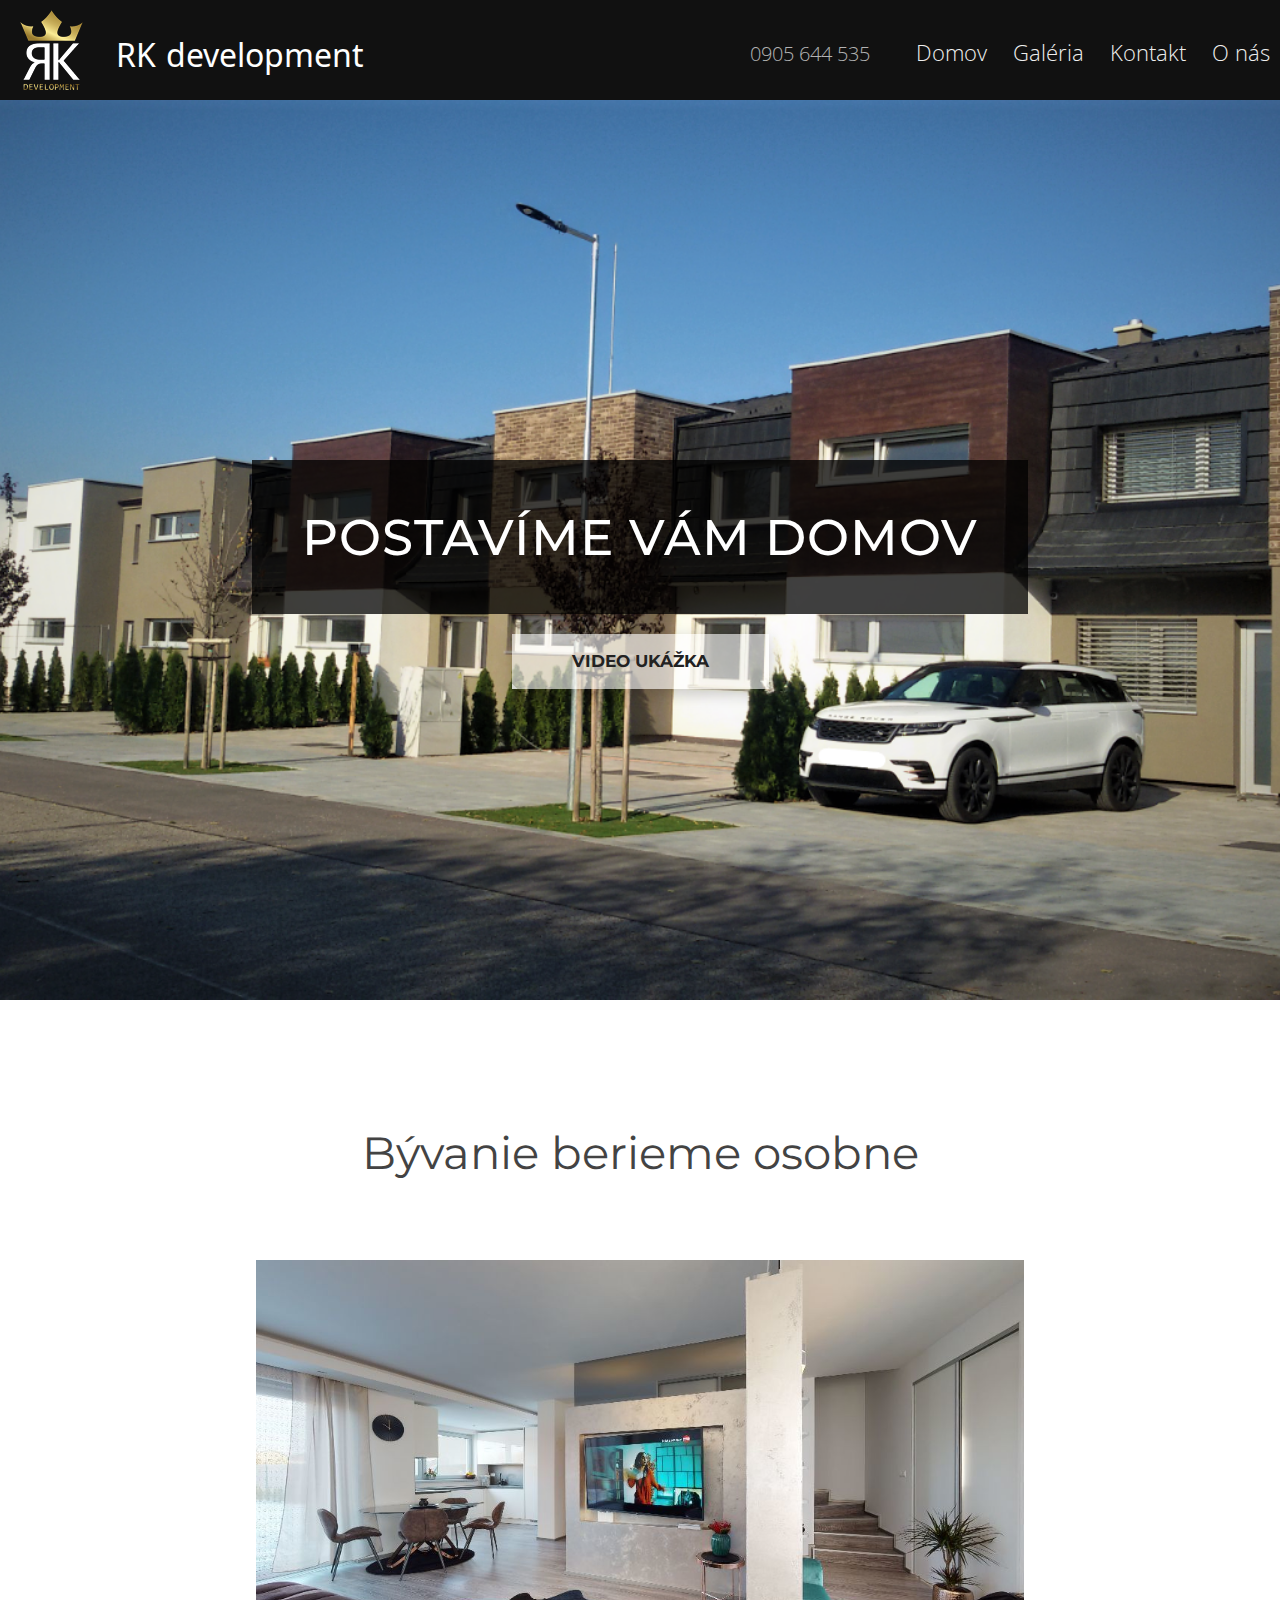
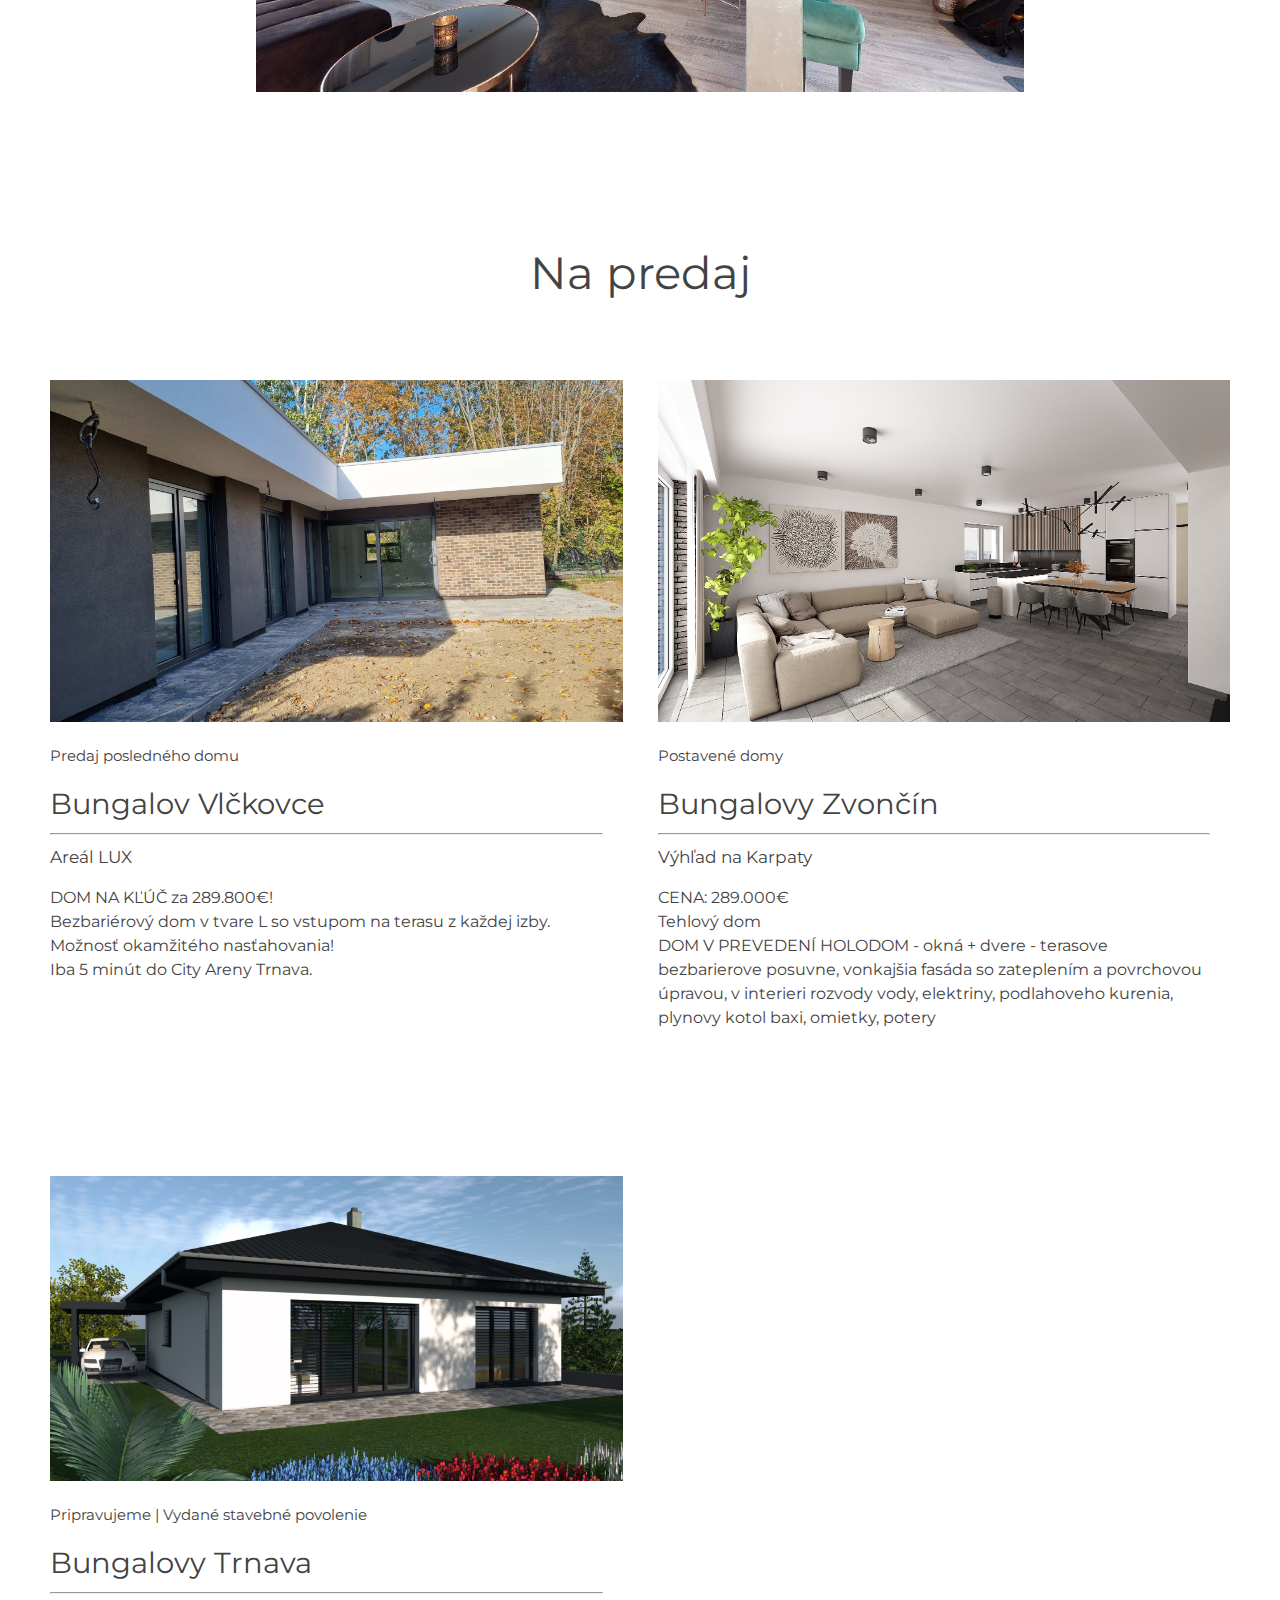
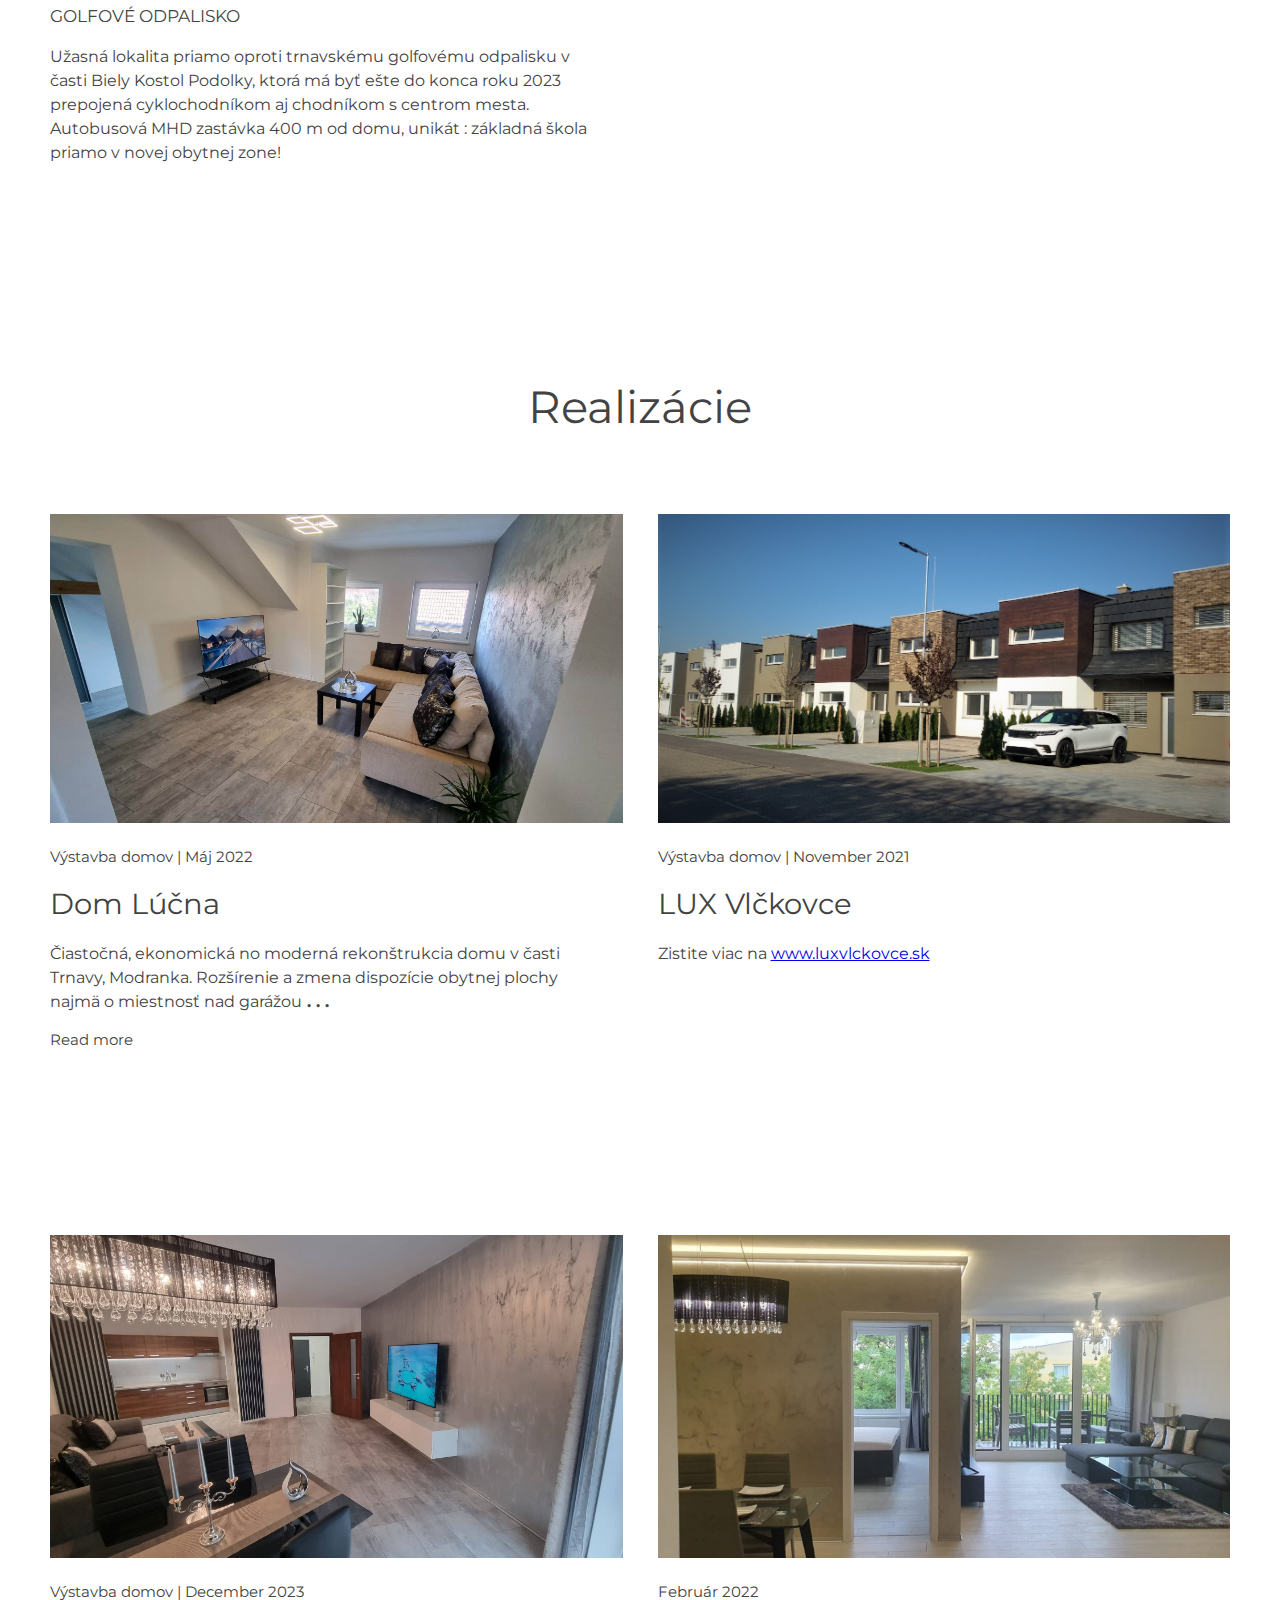
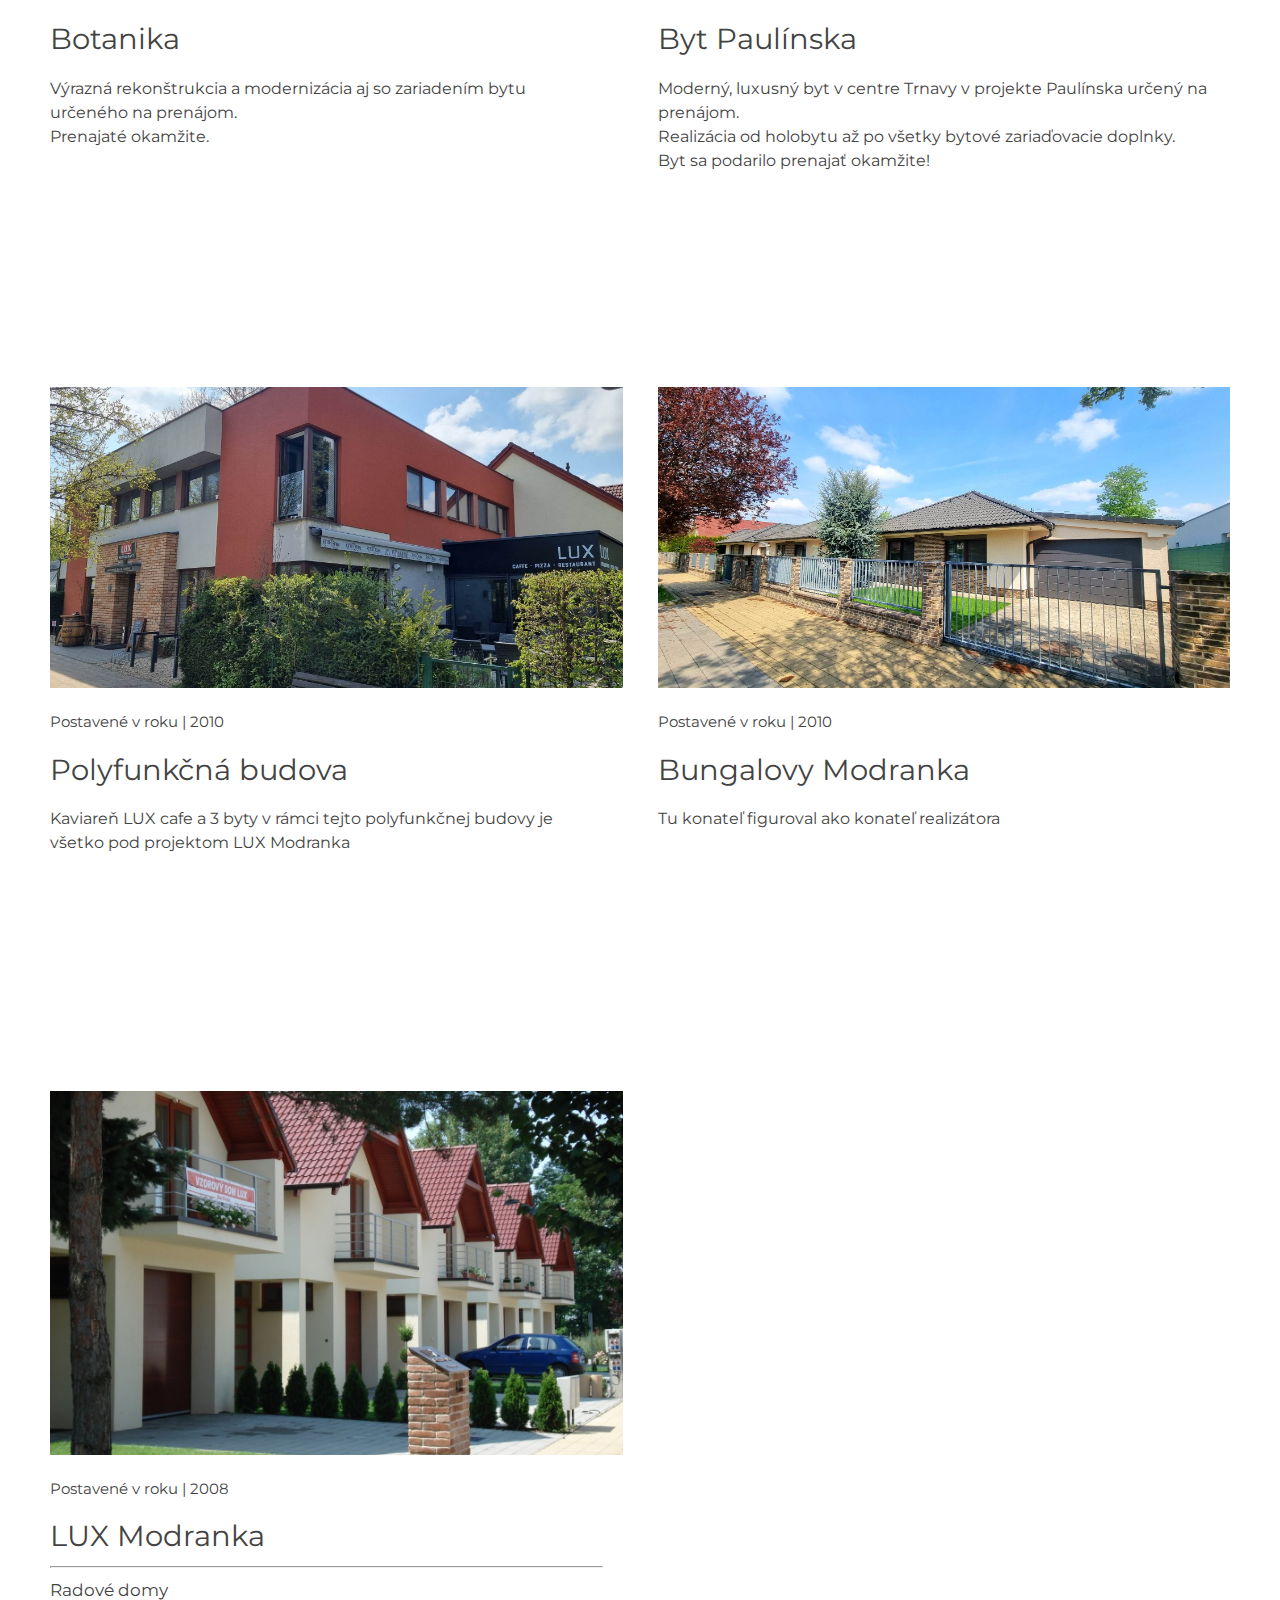
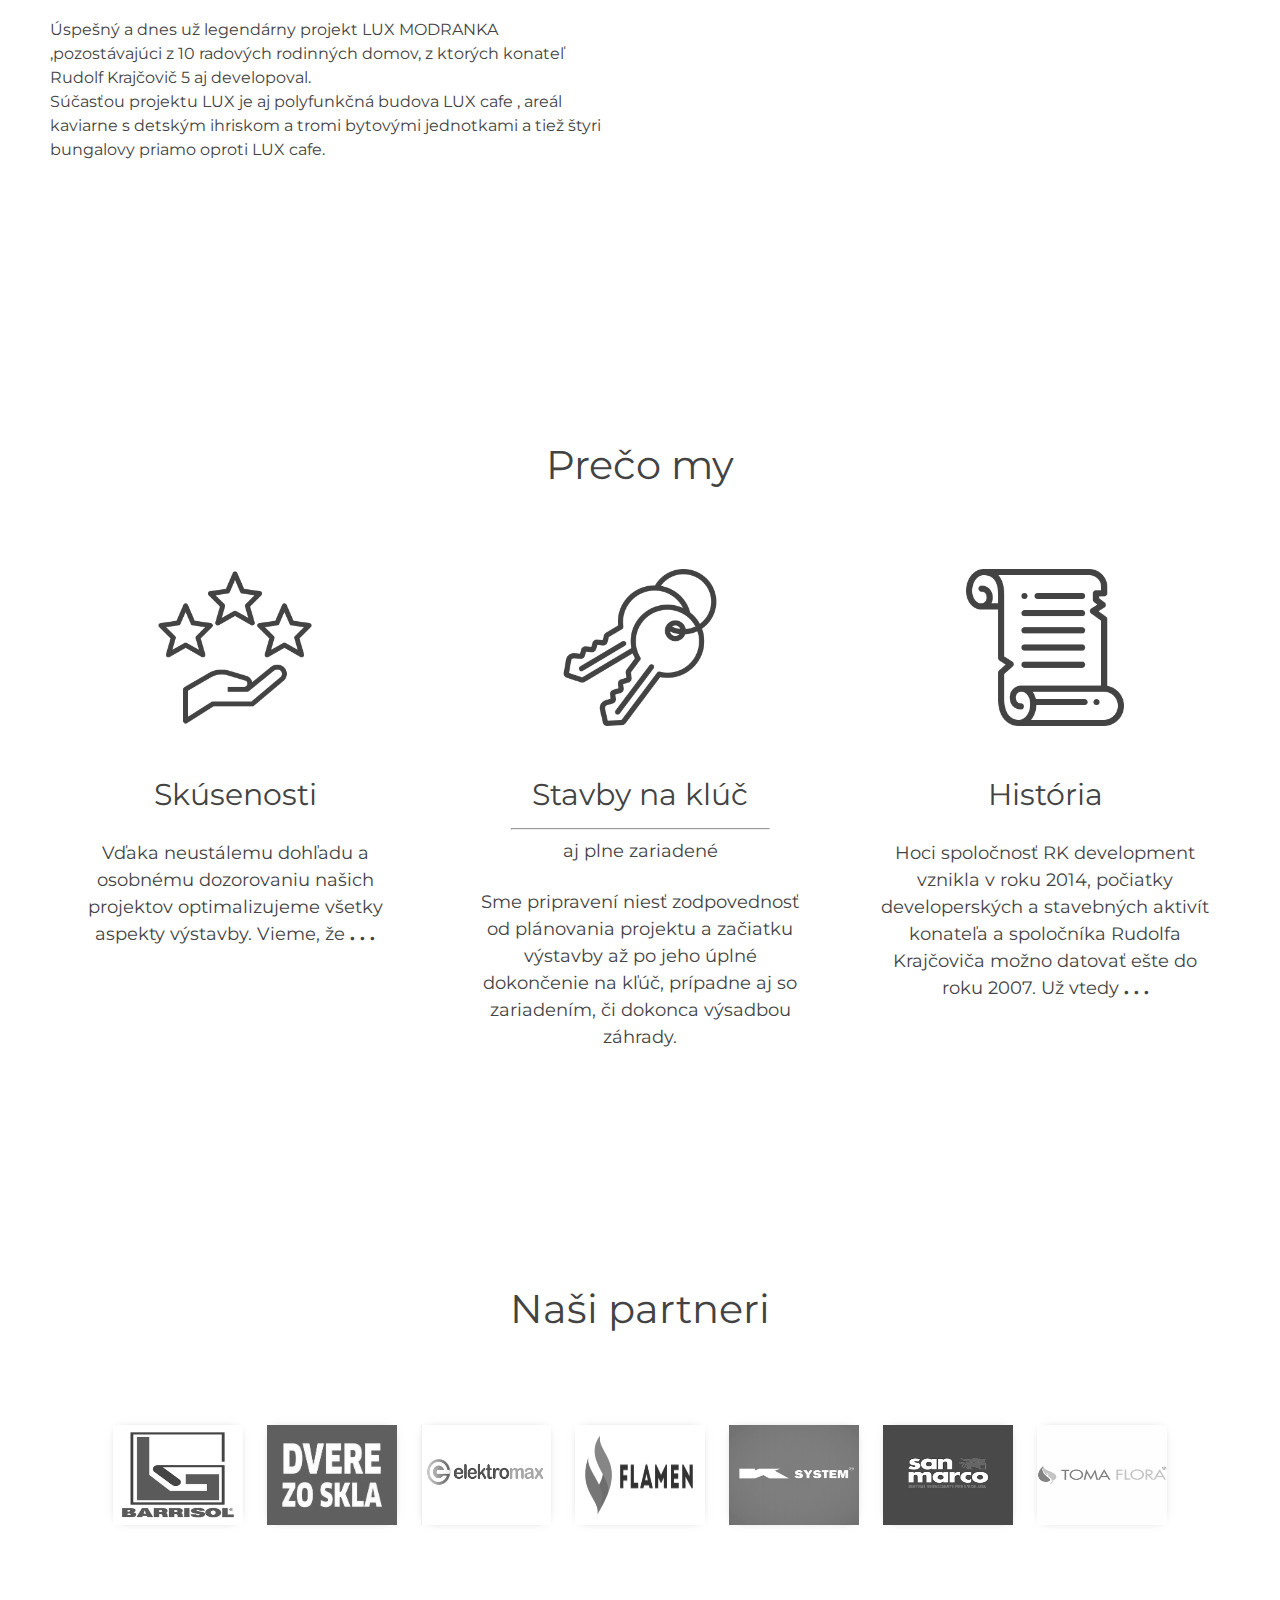
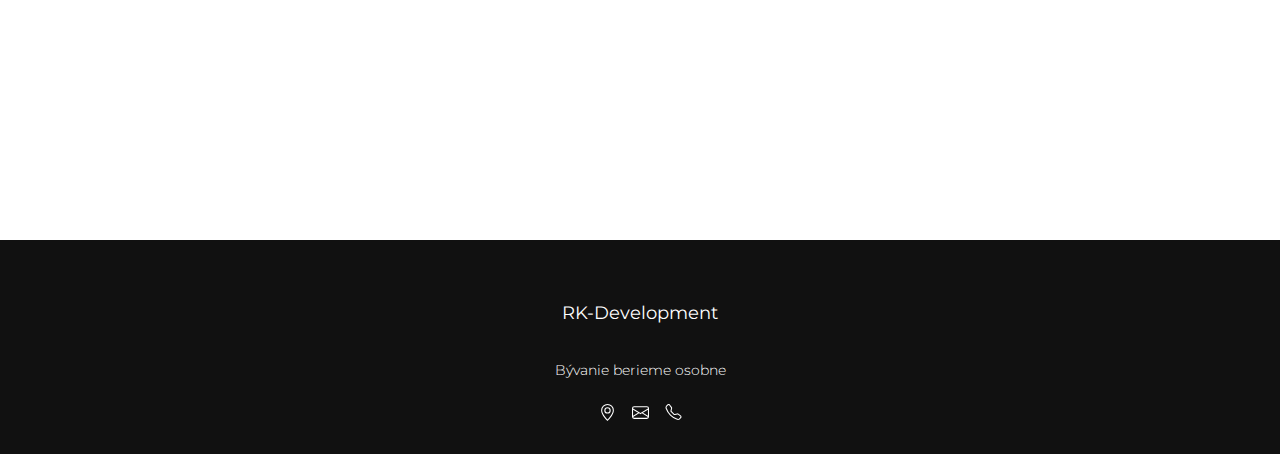
==== commit 9abe9417: "mobile bug" ====
--- a/index.html
+++ b/index.html
@@ -16,10 +16,10 @@
 
 
 <link href="https://fonts.googleapis.com/css2?family=Noto+Sans+Chorasmian&display=swap" rel="stylesheet">
-<link rel="apple-touch-icon" sizes="180x180" href="../domov/fotky_domov/favicon/apple-touch-icon.png">
-<link rel="icon" type="image/png" sizes="32x32" href="../domov/fotky_domov/favicon/favicon-32x32.png">
-<link rel="icon" type="image/png" sizes="16x16" href="../domov/fotky_domov/favicon/favicon-16x16.png">
-<link rel="manifest" href="../domov/fotky_domov/favicon/site.webmanifest">
+<link rel="apple-touch-icon" sizes="180x180" href="./fotky_domov/favicon/apple-touch-icon.png">
+<link rel="icon" type="image/png" sizes="32x32" href="./fotky_domov/favicon/favicon-32x32.png">
+<link rel="icon" type="image/png" sizes="16x16" href="./fotky_domov/favicon/favicon-16x16.png">
+<link rel="manifest" href="./fotky_domov/favicon/site.webmanifest">
 
 <!-- carousel -->
 
@@ -148,7 +148,7 @@
     <img class="card__image" src="fotky_grid/grid1_item2.jpg" alt="">
     <div class="card__content">
 
-      <h5 class="card-date-text">postavene domy</h5>
+      <h5 class="card-date-text">Postavené domy</h5>
       
       <h3 class="card-building-name">Bungalovy Zvončín</h3>
       <hr class="karta-hr">
@@ -379,7 +379,7 @@
 
    <!-- CARD 2  -->
 
-   <div class="karta-gridik-preco-my">
+   <div class="karta-gridik-preco-my ">
  
     <img class="fotka-preco-my" src="fotky_domov/kluc.png" alt=""> 
     <h3 class="nazov-preco-my">Stavby na klúč</h3>
--- a/style.css
+++ b/style.css
@@ -1047,11 +1047,15 @@
     .gridik-preco-my {
         grid-template-columns: 1fr;
         grid-auto-rows: 55vh;
-        gap: 0px;
+        gap: 10px;
         padding-left: 15px;
         padding-right: 15px;
        
     }
+    .clicked-skusenosti-grid-change{
+        gap: 200px!important;
+    }
+
     #preco-my-title{
        margin-top: 0;
         font-size:40px; 
@@ -1157,7 +1161,9 @@
 }
 
 
-
+.more-margin{
+    margin-top:300px;
+}
 
 .link-na-realizacie{
     color:black
